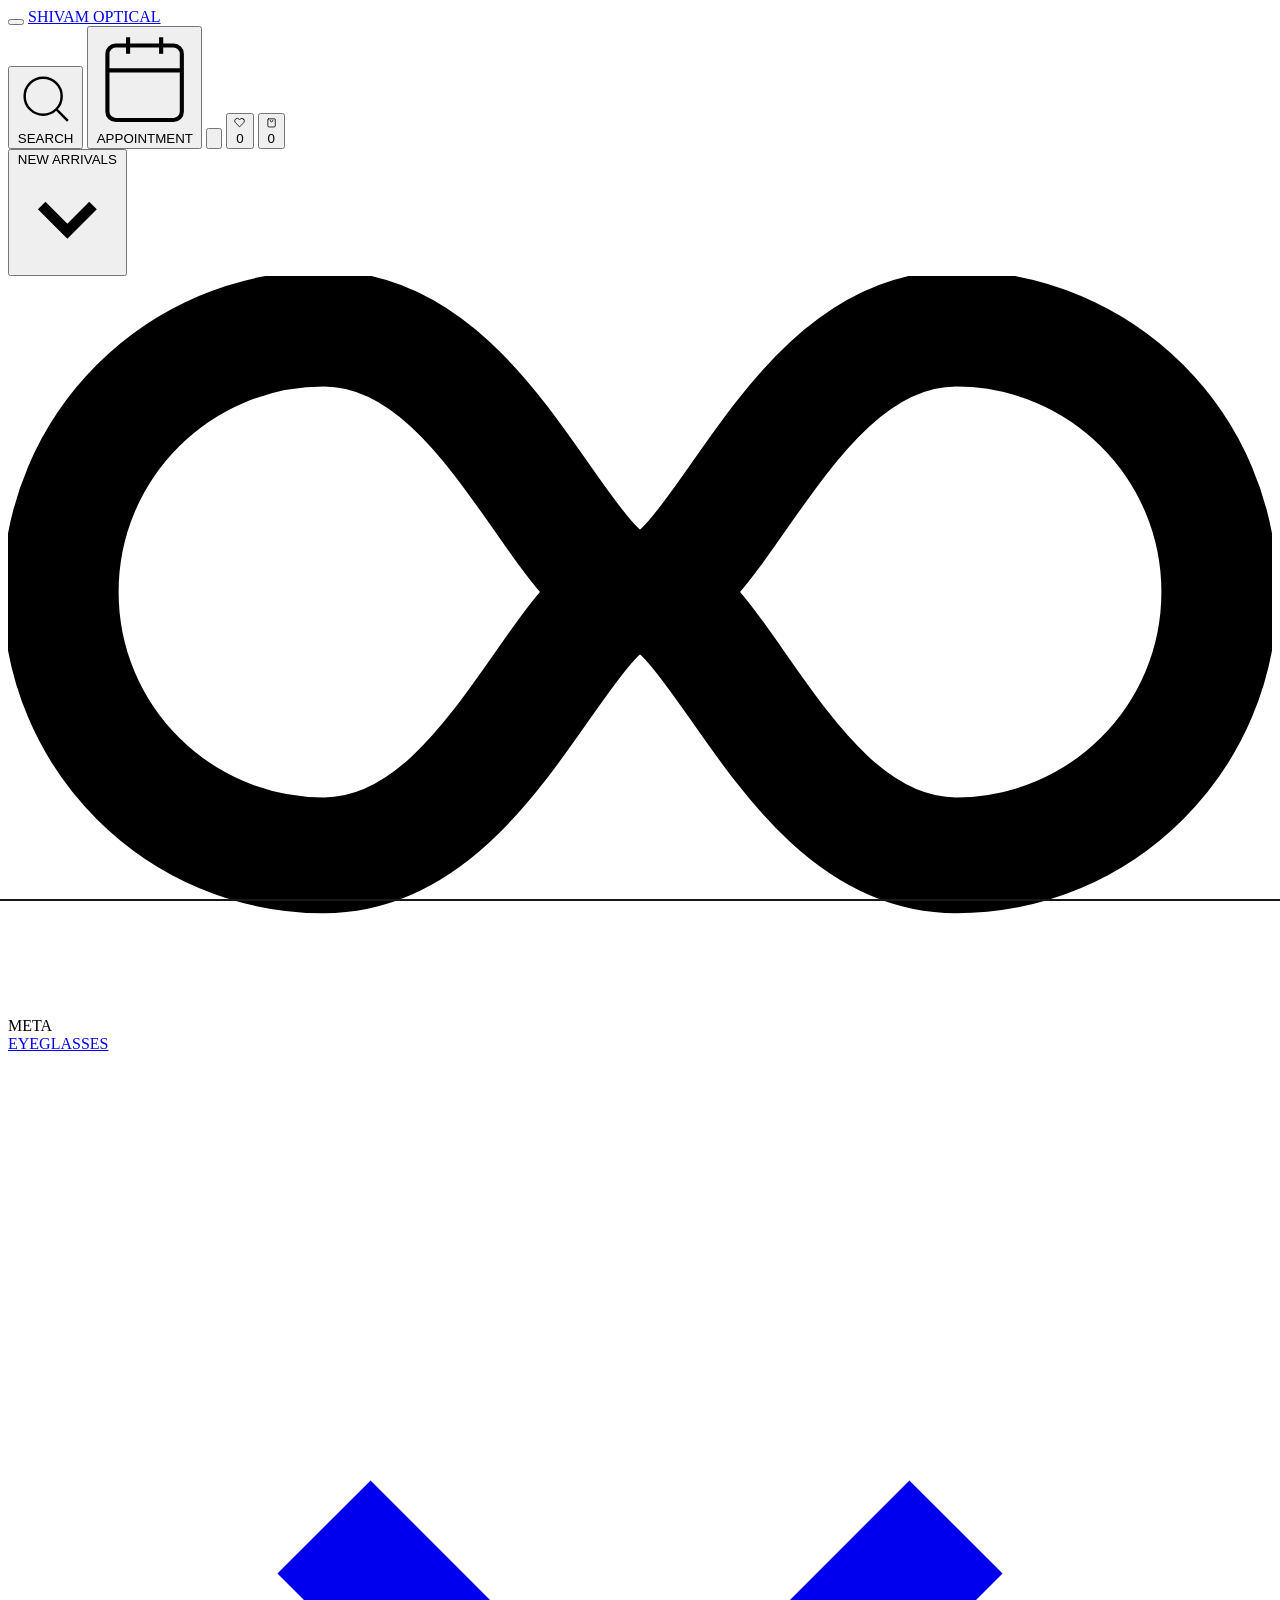
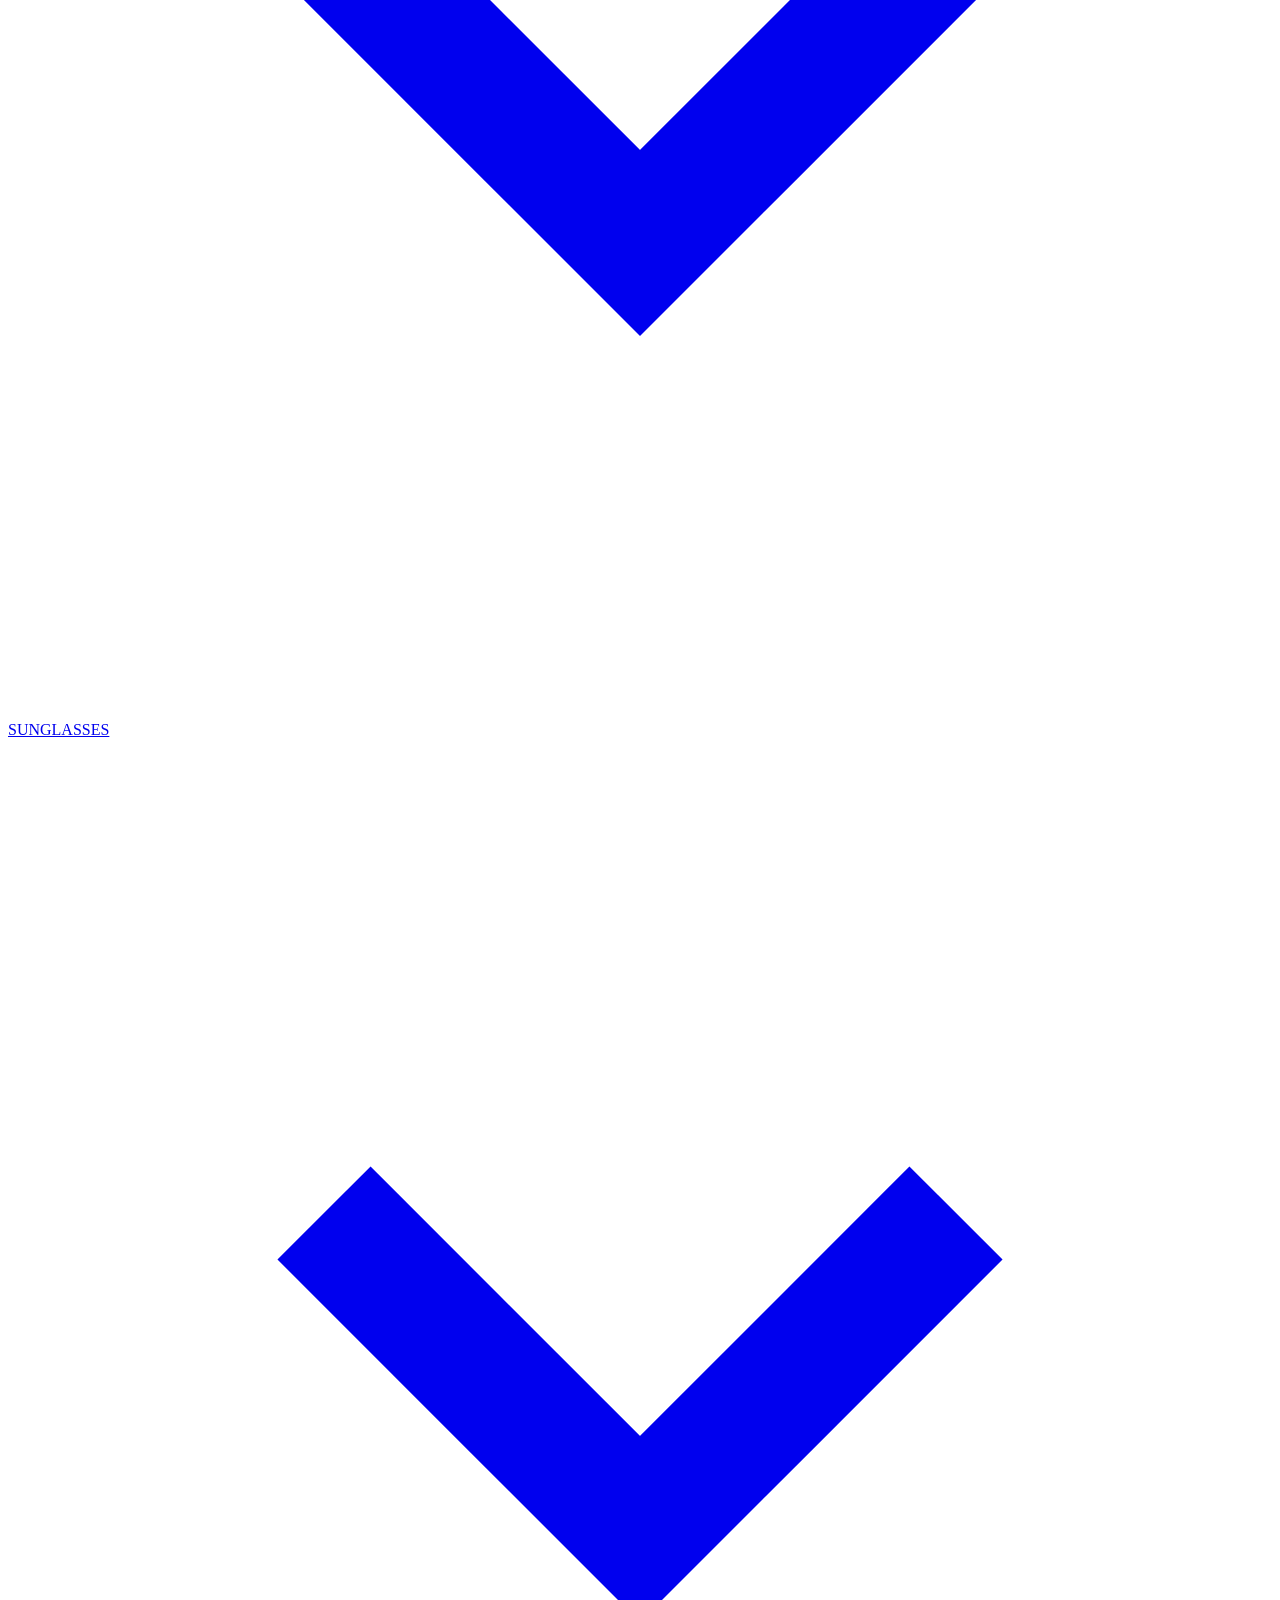
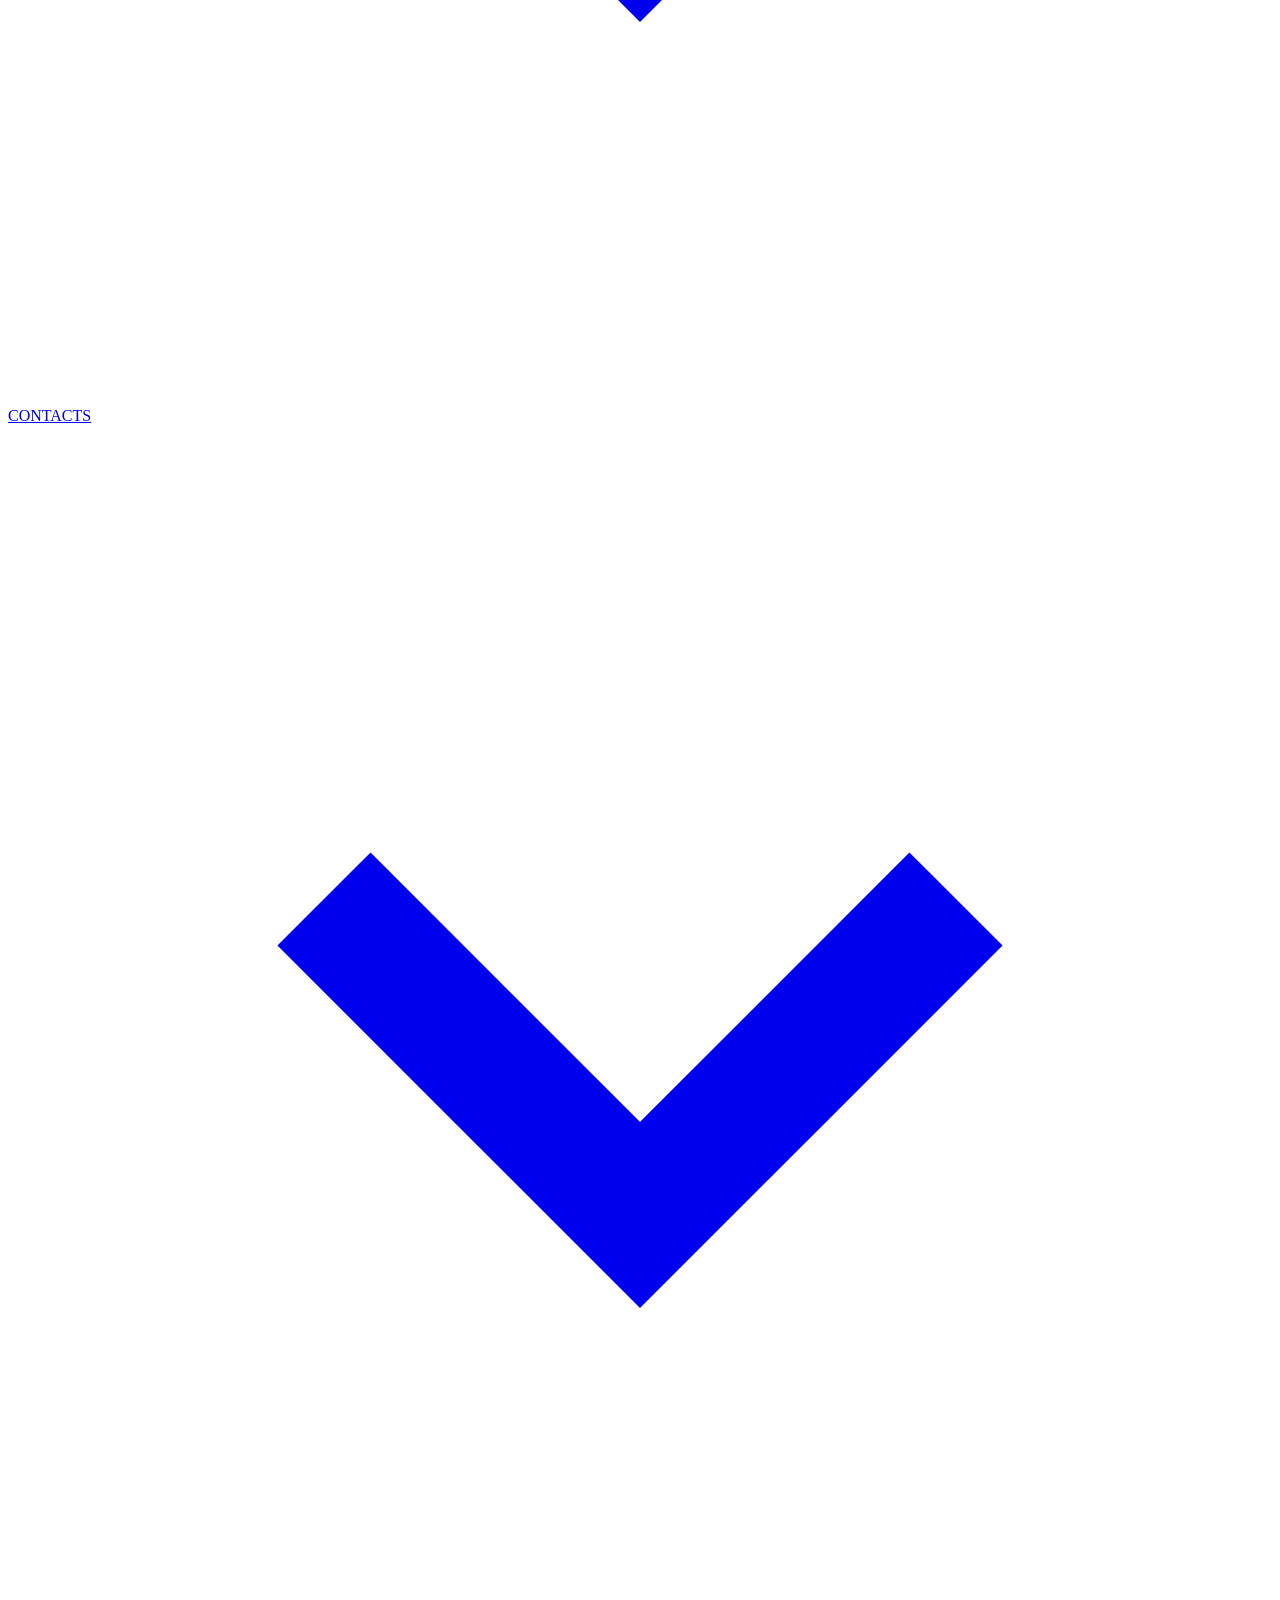
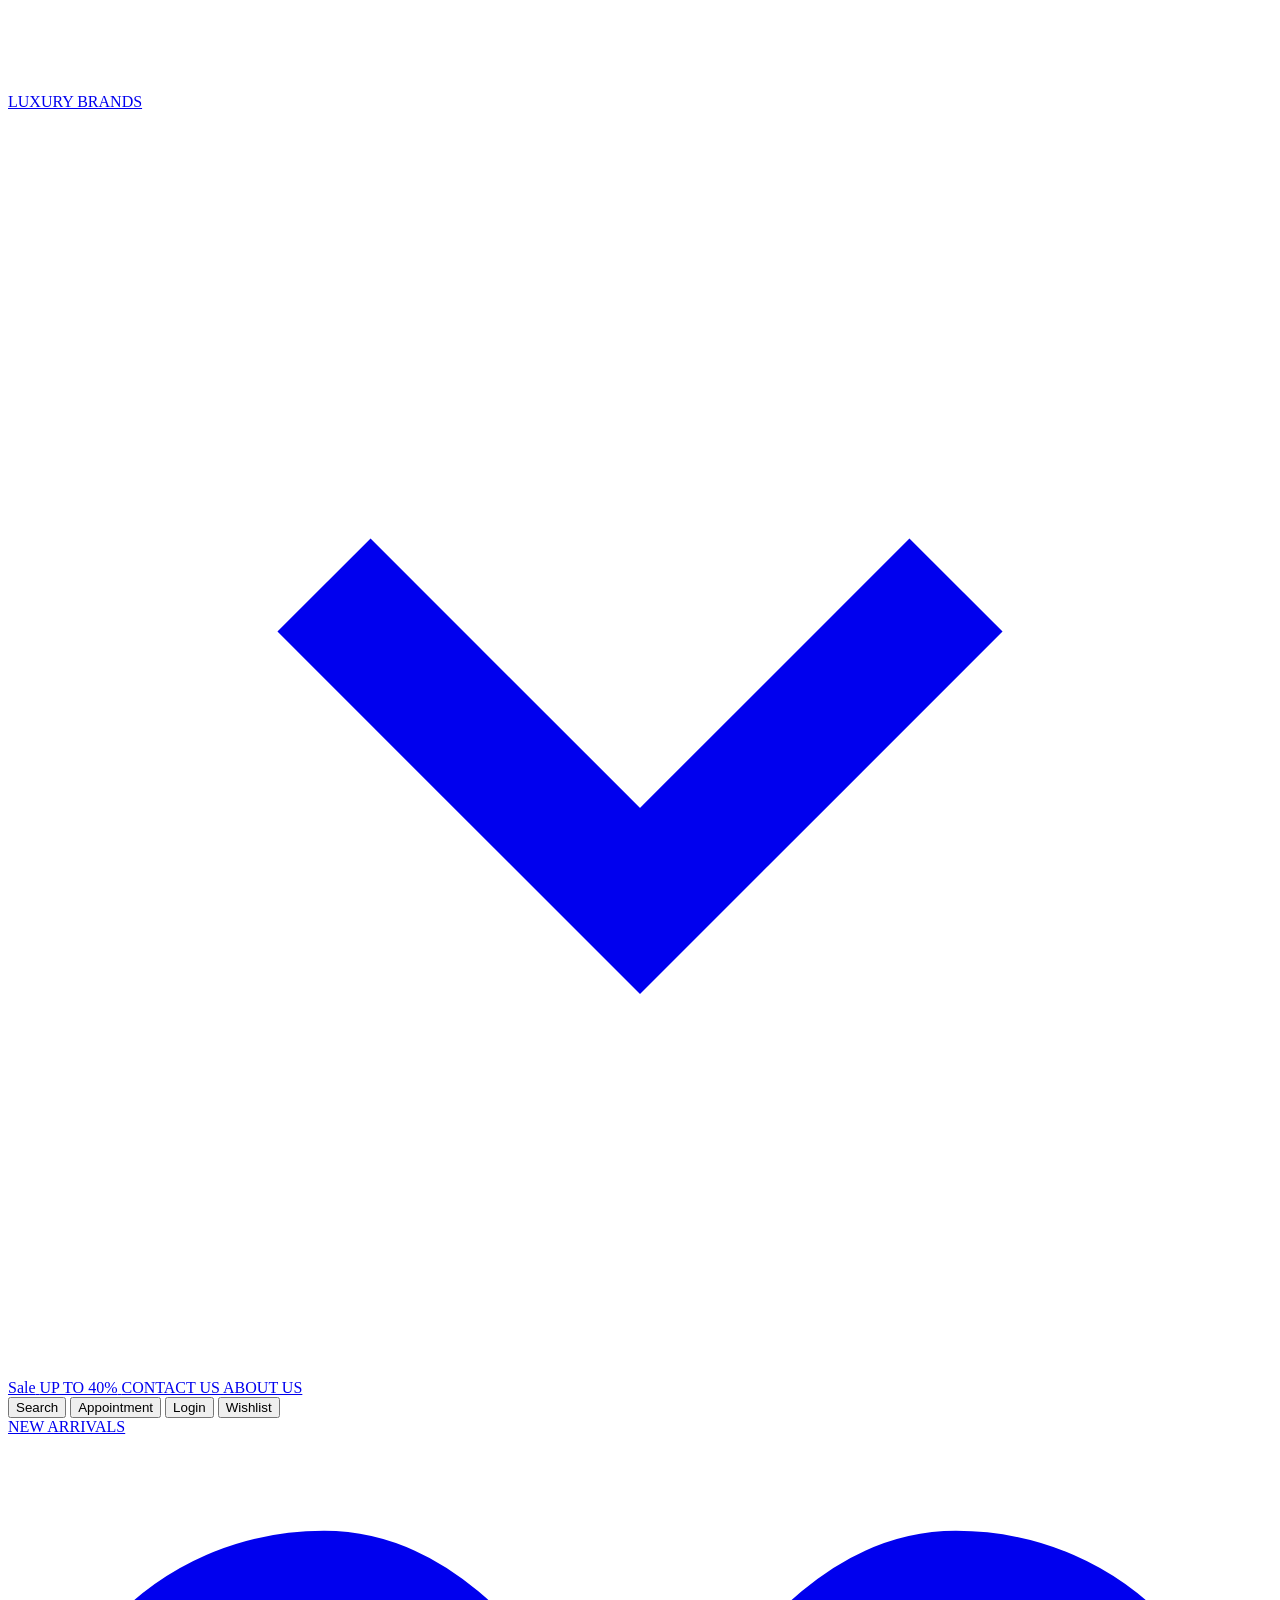
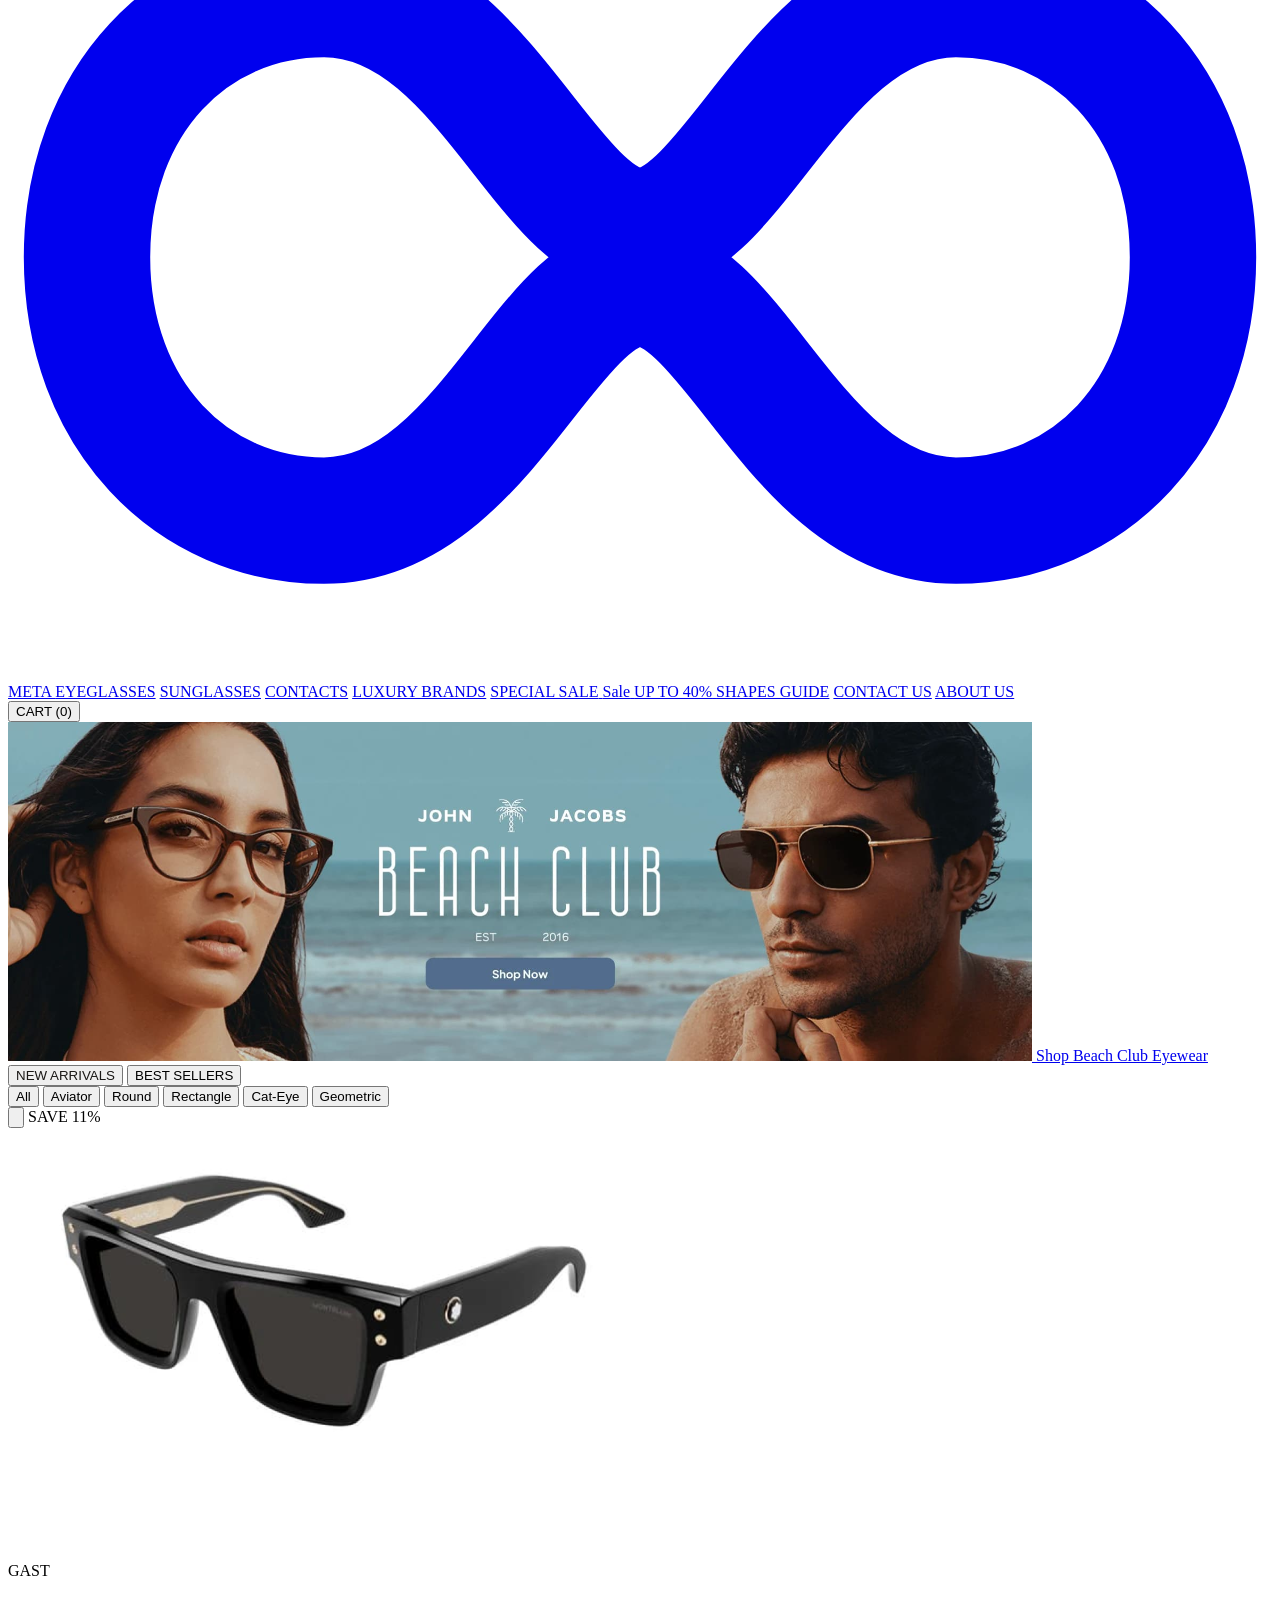
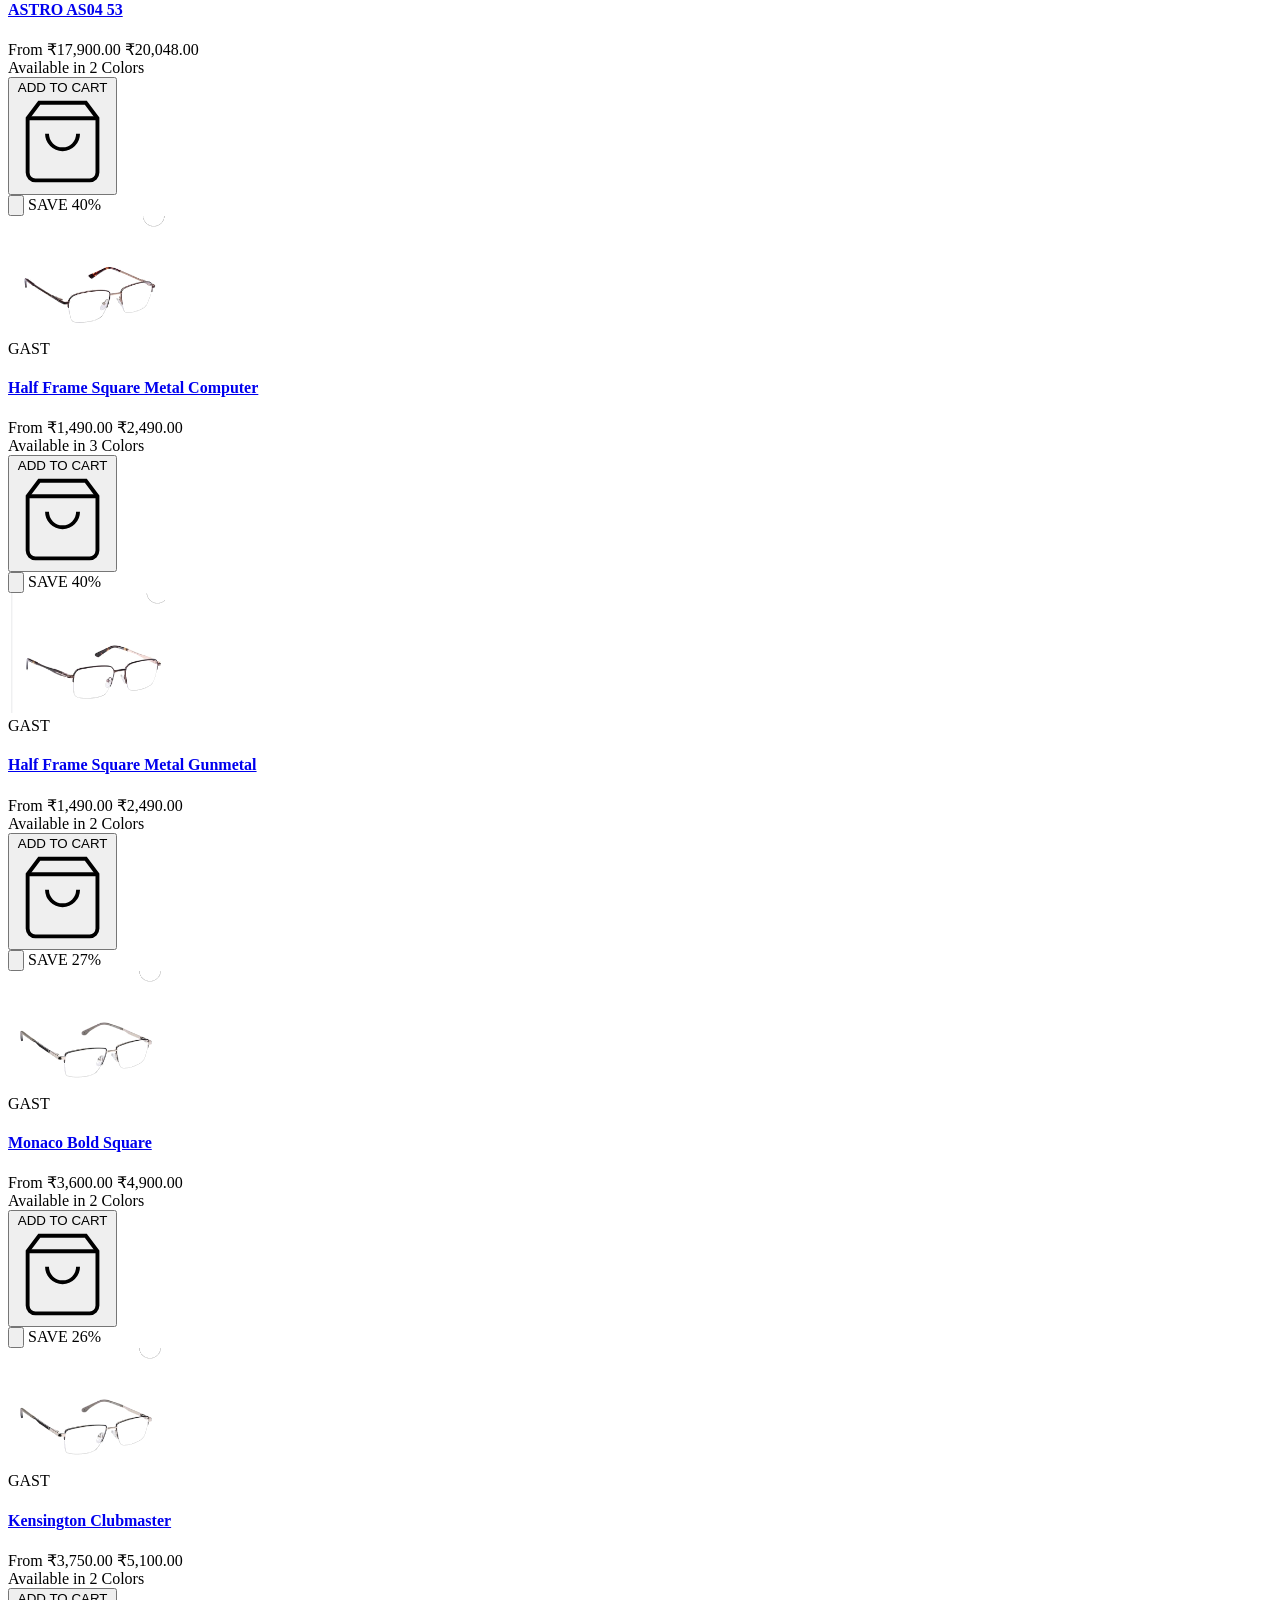
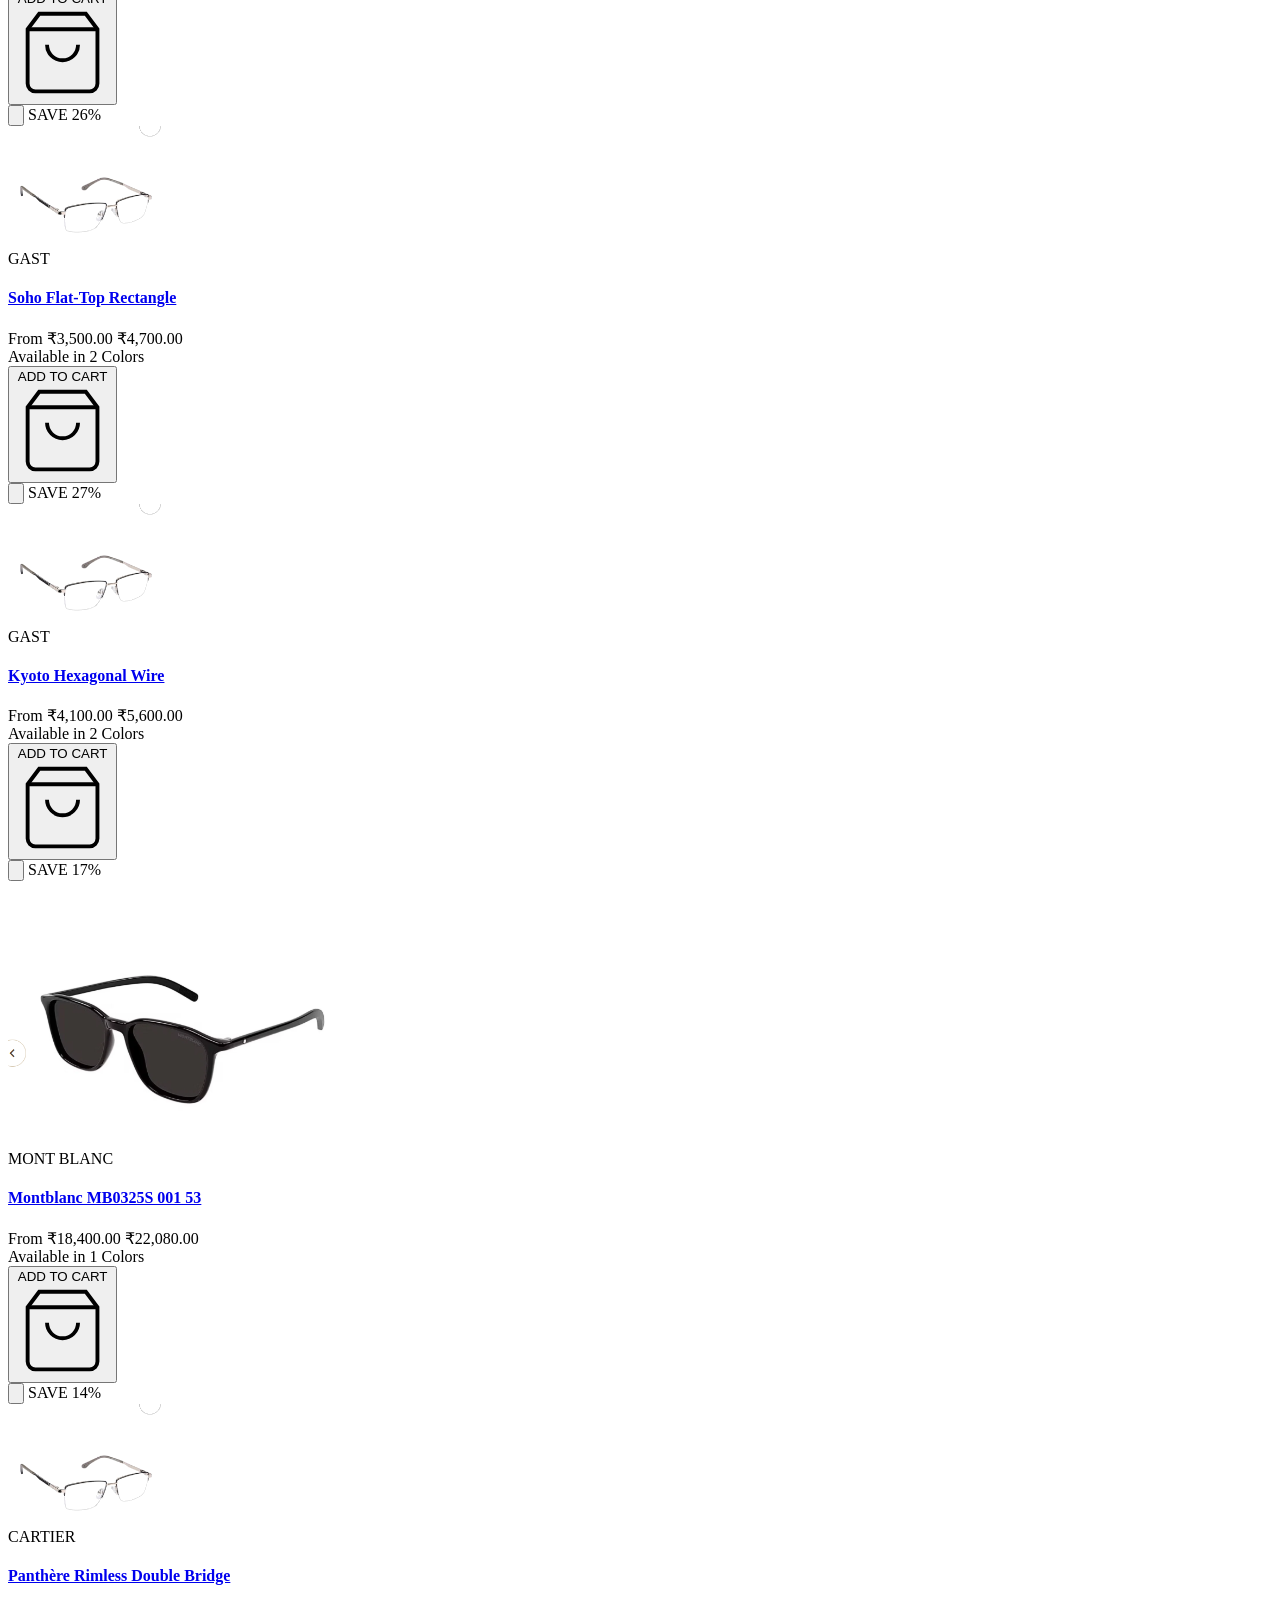
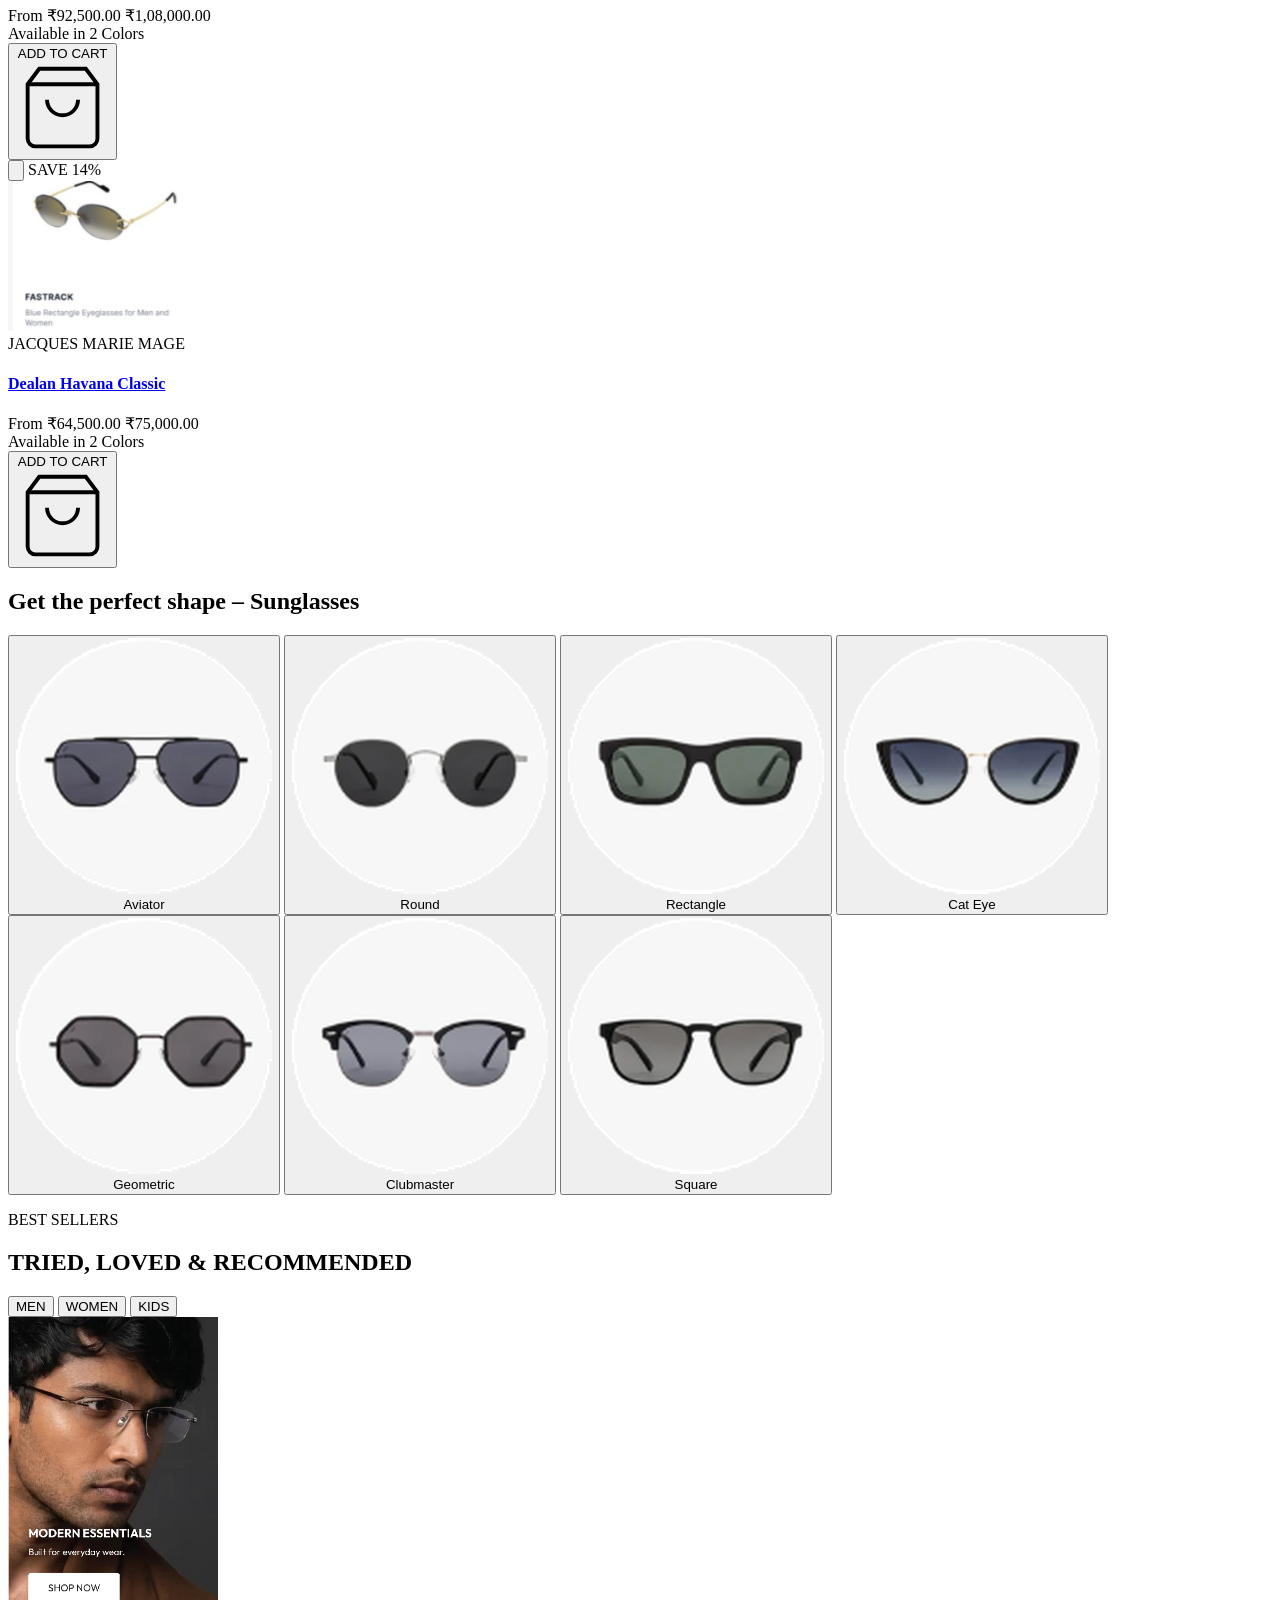
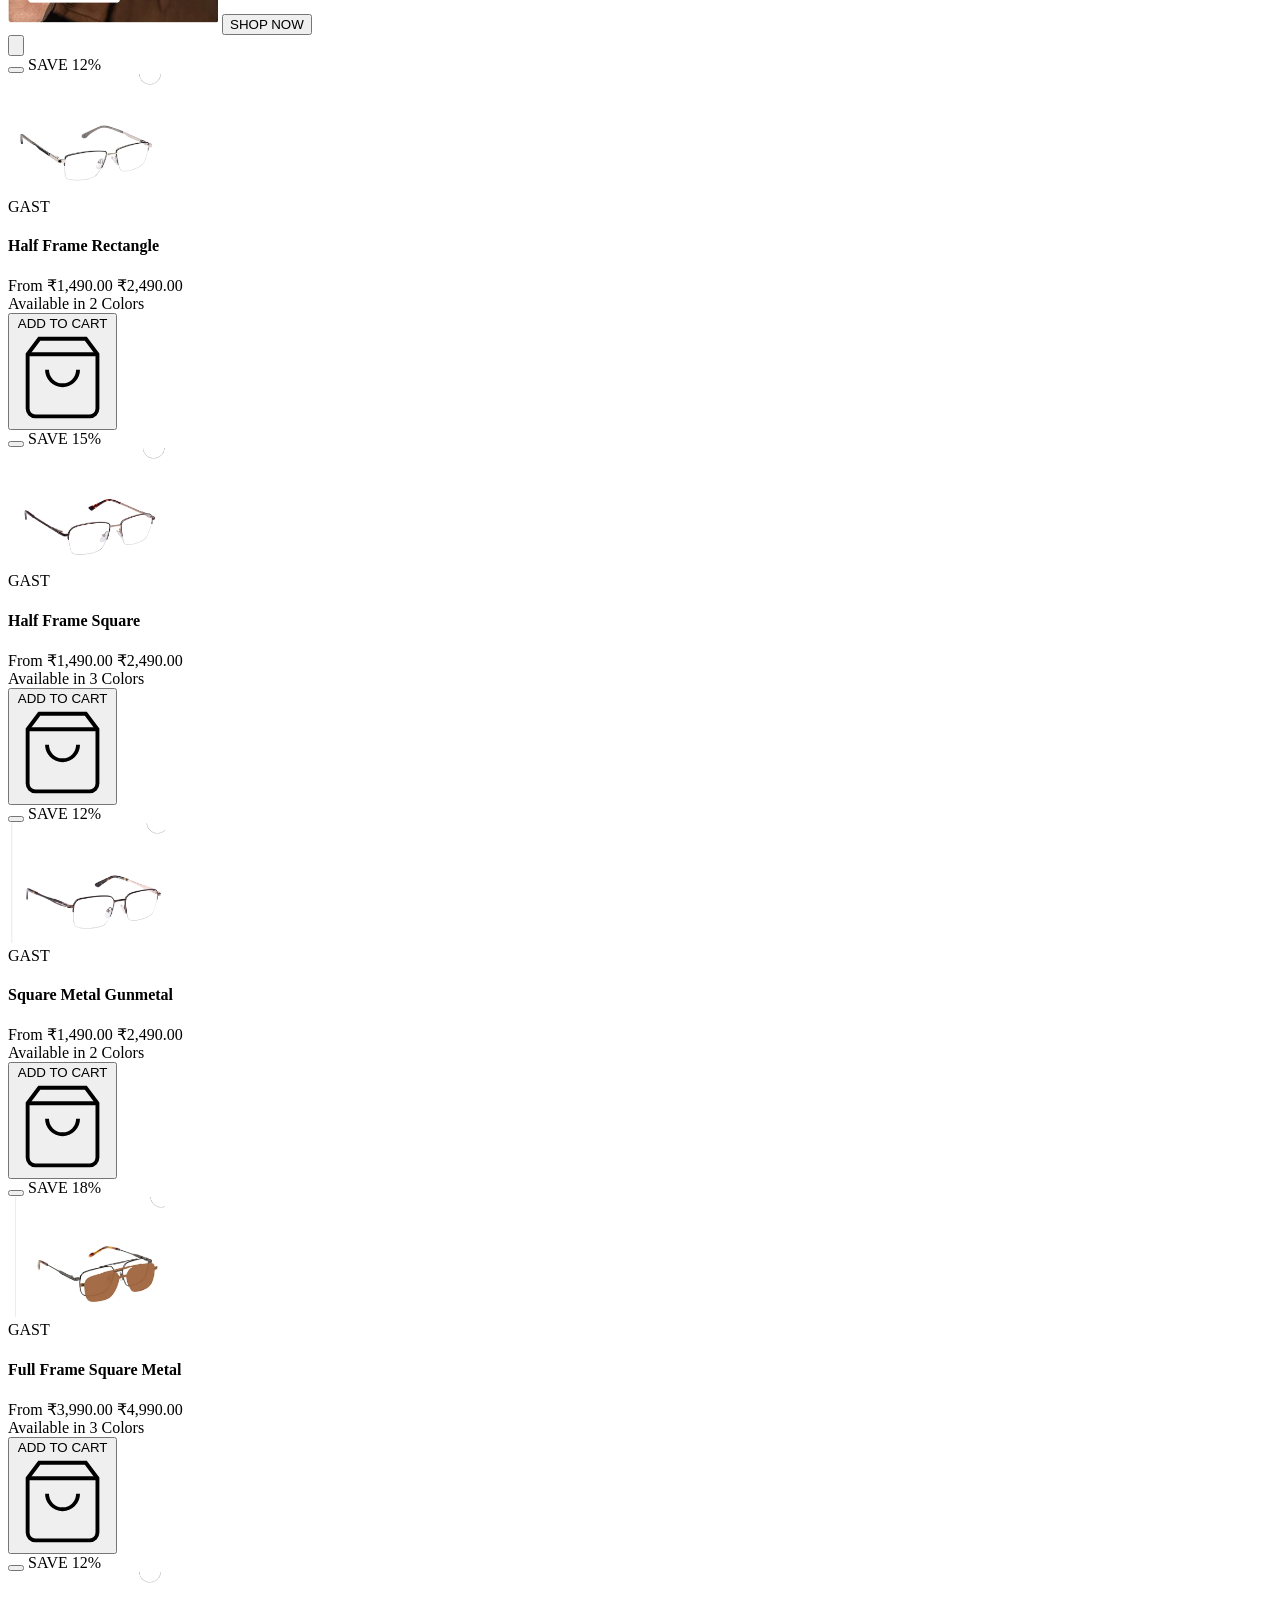
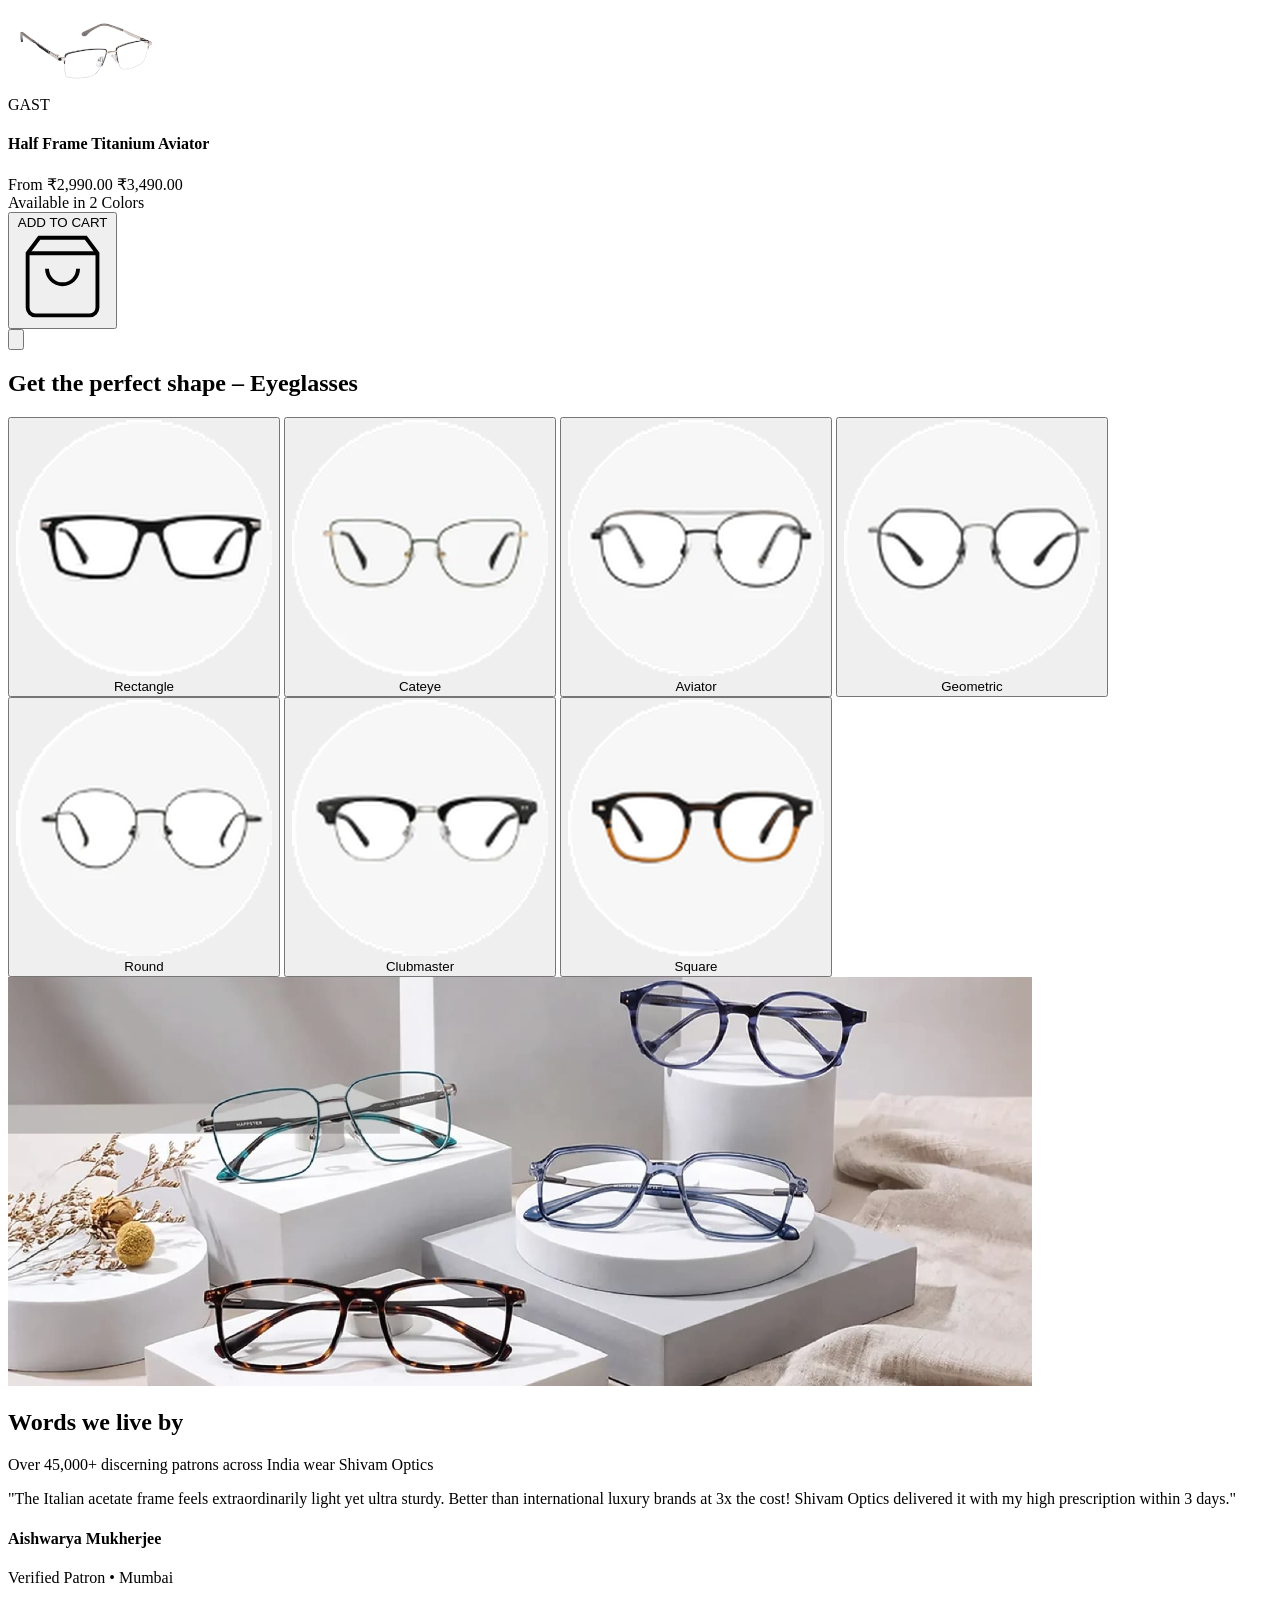
==== index.html @ 1b2ef0b3 "Initial commit: Shivam Optical luxury eyewear boutique & clinic website" ====
<!DOCTYPE html>
<html lang="en" class="scroll-smooth">
<head>
  <meta charset="UTF-8">
  <meta name="viewport" content="width=device-width, initial-scale=1.0">
  <title>Shivam Optics | Luxury Eyewear & Haute Lunetterie</title>
  <meta name="description" content="Shivam Optics - Handcrafted Italian Acetate, Titanium Eyeglasses & Polarized Sunglasses. Premium lenses, Free Express Shipping & 14-Day Returns.">
  
  <!-- Tailwind CSS CDN -->
  <script src="https://cdn.tailwindcss.com"></script>
  
  <!-- Google Fonts: Cormorant Garamond, Montserrat, Jost -->
  <link rel="preconnect" href="https://fonts.googleapis.com">
  <link rel="preconnect" href="https://fonts.gstatic.com" crossorigin>
  <link href="https://fonts.googleapis.com/css2?family=Cormorant+Garamond:ital,wght@0,400;0,600;0,700;1,400&family=Jost:wght@300;400;500;600;700&family=Montserrat:wght@300;400;500;600;700&display=swap" rel="stylesheet">
  
  <!-- Lucide Icons -->
  <script src="https://unpkg.com/lucide@latest"></script>
  
  <!-- PapaParse for CSV Import -->
  <script src="https://cdnjs.cloudflare.com/ajax/libs/PapaParse/5.4.1/papaparse.min.js"></script>
  
  <script>
    tailwind.config = {
      theme: {
        extend: {
          colors: {
            brand: {
              cream: '#FBF9F5',
              sand: '#F4EFEA',
              gold: '#C5A059',
              goldHover: '#B08B45',
              dark: '#1A1816',
              charcoal: '#2D2926',
              muted: '#716B64',
              accent: '#8C6239',
              border: '#E8E2D9'
            }
          },
          fontFamily: {
            serif: ['"Cormorant Garamond"', 'serif'],
            sans: ['"Jost"', '"Montserrat"', 'sans-serif'],
            display: ['"Montserrat"', 'sans-serif']
          }
        }
      }
    }
  </script>
  <link rel="stylesheet" href="styles.css">
</head>
<body class="bg-[#FCFAF7] text-brand-dark font-sans antialiased selection:bg-brand-gold selection:text-white">

  <!-- ================= MAIN HEADER / NAVIGATION (EXACT PIXEL REPLICA) ================= -->
  <header class="sticky top-0 z-40 bg-[#FAF3EB] transition-all duration-300" id="mainHeader">
    <div class="max-w-[1240px] mx-auto px-4 sm:px-6">
      
      <!-- Top Row: Centered Brand Name & Right Utilities -->
      <div class="relative flex items-center justify-center pt-2.5 pb-0.5">
        
        <!-- Mobile Menu Trigger (hidden on desktop) -->
        <button id="mobileMenuBtn" class="lg:hidden absolute left-0 p-1 text-[#0A251C] hover:text-brand-gold transition" aria-label="Toggle Navigation">
          <i data-lucide="menu" class="w-5 h-5"></i>
        </button>

        <!-- Brand Name Centered: SHIVAM OPTICAL -->
        <a href="#" class="inline-block py-0.5 text-center">
          <span class="text-[17px] sm:text-[19px] md:text-[21px] font-serif font-bold tracking-[0.28em] text-[#0A251C] uppercase whitespace-nowrap">
            SHIVAM OPTICAL
          </span>
        </a>

        <!-- Top Right Utilities: SEARCH, APPOINTMENT, WISHLIST, CART (Matching user reference) -->
        <div class="flex items-center space-x-4 sm:space-x-5 text-[9.5px] md:text-[10px] font-semibold tracking-[0.14em] uppercase text-[#1A1816]/90 absolute right-0">
          <!-- SEARCH -->
          <button id="searchOpenBtn" class="hidden sm:flex items-center gap-1.5 hover:text-brand-gold transition py-0.5 group" title="Search Catalog">
            <svg class="w-3.5 h-3.5 stroke-[2.2] text-[#1A1816] group-hover:text-brand-gold transition" viewBox="0 0 24 24" fill="none" stroke="currentColor">
              <circle cx="11" cy="11" r="7.5"></circle>
              <line x1="21" y1="21" x2="16.5" y2="16.5"></line>
            </svg>
            <span>SEARCH</span>
          </button>

          <!-- APPOINTMENT -->
          <button onclick="openAppointmentModal()" class="hidden md:flex items-center gap-1.5 hover:text-brand-gold transition py-0.5 group" title="Book Appointment">
            <svg class="w-3.5 h-3.5 stroke-[2.2] text-[#1A1816] group-hover:text-brand-gold transition" viewBox="0 0 24 24" fill="none" stroke="currentColor">
              <rect x="3" y="4" width="18" height="18" rx="2"></rect>
              <line x1="16" y1="2" x2="16" y2="6"></line>
              <line x1="8" y1="2" x2="8" y2="6"></line>
              <line x1="3" y1="10" x2="21" y2="10"></line>
            </svg>
            <span>APPOINTMENT</span>
          </button>

          <!-- LOGIN / ACCOUNT ICON -->
          <button id="loginHeaderBtn" onclick="openLoginModal()" class="relative inline-flex items-center justify-center p-1 group hover:scale-105 transition-transform cursor-pointer" title="Sign In / Account">
            <svg class="w-[22px] h-[22px] text-[#2B2825] group-hover:text-black transition" viewBox="0 0 24 24" fill="none" stroke="currentColor" stroke-width="1.8" stroke-linecap="round" stroke-linejoin="round">
              <path d="M20 21v-2a4 4 0 0 0-4-4H8a4 4 0 0 0-4 4v2"></path>
              <circle cx="12" cy="7" r="4"></circle>
            </svg>
            <span id="userStatusDot" class="hidden absolute top-0.5 right-0.5 w-2 h-2 rounded-full bg-emerald-500 ring-2 ring-[#FAF3EB]"></span>
          </button>

          <!-- WISHLIST ICON (Exact user reference: outline heart + #BB4D00 orange circular badge) -->
          <button id="wishlistOpenBtn" class="relative inline-flex items-center justify-center p-1 group hover:scale-105 transition-transform cursor-pointer" title="Wishlist">
            <svg class="w-[22px] h-[22px] text-[#2B2825] group-hover:text-[#BB4D00] transition" viewBox="0 0 24 24" fill="none" stroke="currentColor" stroke-width="1.8" stroke-linecap="round" stroke-linejoin="round">
              <path d="M20.84 4.61a5.5 5.5 0 0 0-7.78 0L12 5.67l-1.06-1.06a5.5 5.5 0 0 0-7.78 7.78l1.06 1.06L12 21.23l7.78-7.78 1.06-1.06a5.5 5.5 0 0 0 0-7.78z"></path>
            </svg>
            <span id="wishlistHeaderCount" class="absolute -top-1.5 -right-2 min-w-[17px] h-[17px] px-1 rounded-full bg-[#BB4D00] text-white text-[10px] font-bold flex items-center justify-center leading-none shadow-xs">
              0
            </span>
          </button>

          <!-- CART ICON (Exact user reference: outline bag + #1C1917 black circular badge) -->
          <button id="cartHeaderBtn" onclick="toggleCartDrawer(true)" class="relative inline-flex items-center justify-center p-1 group hover:scale-105 transition-transform cursor-pointer" title="Cart">
            <svg class="w-[22px] h-[22px] text-[#2B2825] group-hover:text-black transition" viewBox="0 0 24 24" fill="none" stroke="currentColor" stroke-width="1.8" stroke-linecap="round" stroke-linejoin="round">
              <path d="M5.5 4h13a1.5 1.5 0 0 1 1.5 1.5v13.5a2.5 2.5 0 0 1-2.5 2.5h-11A2.5 2.5 0 0 1 4 19V5.5A1.5 1.5 0 0 1 5.5 4z"></path>
              <path d="M9 7.5a3 3 0 0 0 6 0"></path>
            </svg>
            <span id="cartHeaderCount" class="absolute -top-1.5 -right-2 min-w-[17px] h-[17px] px-1 rounded-full bg-[#1C1917] text-white text-[10px] font-bold flex items-center justify-center leading-none shadow-xs">
              0
            </span>
          </button>
        </div>

      </div>

      <!-- Bottom Row: Centered Navigation Row exactly matching the screenshot -->
      <nav class="hidden lg:flex items-center justify-center pt-1 pb-2.5 text-[10px] md:text-[10.5px] font-semibold tracking-[0.14em] uppercase text-[#1A1816]/90 space-x-6">
        
        <!-- NEW ARRIVALS with [ ∞ META ] pill badge -->
        <div class="flex items-center gap-1">
          <button onclick="switchCollectionTab('new'); scrollToProducts();" class="flex items-center gap-1 hover:text-brand-gold transition">
            <span>NEW ARRIVALS</span>
            <svg class="w-2.5 h-2.5 opacity-70" viewBox="0 0 24 24" fill="none" stroke="currentColor" stroke-width="2.5"><polyline points="6 9 12 15 18 9"></polyline></svg>
          </button>
          
          <!-- Pill badge with Meta infinity icon and META text -->
          <span class="inline-flex items-center gap-1 px-2.5 py-0.5 rounded-full text-[8.5px] font-bold tracking-wider uppercase border border-[#76A9EA] bg-[#E8F2FD] text-[#0A66C2] ml-1 shadow-xs">
            <svg class="w-3 h-2 text-[#0A66C2]" viewBox="0 0 24 14" fill="none" stroke="currentColor" stroke-width="2.2">
              <path d="M6 1C3.238 1 1 3.238 1 6s2.238 5 5 5c3.2 0 4.5-5 6-5s2.8 5 6 5c2.762 0 5-2.238 5-5s-2.238-5-5-5c-3.2 0-4.5 5-6 5s-2.8-5-6-5z"/>
            </svg>
            <span>META</span>
          </span>
        </div>

        <!-- EYEGLASSES ▾ -->
        <a href="products.html?type=eyeglasses" class="flex items-center gap-1 hover:text-brand-gold transition">
          <span>EYEGLASSES</span>
          <svg class="w-2.5 h-2.5 opacity-70" viewBox="0 0 24 24" fill="none" stroke="currentColor" stroke-width="2.5"><polyline points="6 9 12 15 18 9"></polyline></svg>
        </a>

        <!-- SUNGLASSES ▾ -->
        <a href="products.html?type=sunglasses" class="flex items-center gap-1 hover:text-brand-gold transition">
          <span>SUNGLASSES</span>
          <svg class="w-2.5 h-2.5 opacity-70" viewBox="0 0 24 24" fill="none" stroke="currentColor" stroke-width="2.5"><polyline points="6 9 12 15 18 9"></polyline></svg>
        </a>

        <!-- CONTACTS ▾ -->
        <a href="#faq" onclick="toggleAccordion(2)" class="flex items-center gap-1 hover:text-brand-gold transition">
          <span>CONTACTS</span>
          <svg class="w-2.5 h-2.5 opacity-70" viewBox="0 0 24 24" fill="none" stroke="currentColor" stroke-width="2.5"><polyline points="6 9 12 15 18 9"></polyline></svg>
        </a>

        <!-- LUXURY BRANDS ▾ -->
        <a href="products.html?brand=Cartier" class="flex items-center gap-1 hover:text-brand-gold transition whitespace-nowrap">
          <span>LUXURY BRANDS</span>
          <svg class="w-2.5 h-2.5 opacity-70" viewBox="0 0 24 24" fill="none" stroke="currentColor" stroke-width="2.5"><polyline points="6 9 12 15 18 9"></polyline></svg>
        </a>

        <!-- SALE BUTTON (Between LUXURY BRANDS and CONTACT US) -->
        <a href="products.html?sale=true" class="inline-flex items-center group cursor-pointer hover:opacity-85 transition select-none px-1" title="Special Sale - Up to 40% Off">
          <span class="font-serif italic font-bold text-[#BD2B23] text-[16px] -rotate-6 inline-block leading-none group-hover:scale-105 transition-transform">Sale</span>
          <span class="text-[8px] font-bold uppercase text-[#BD2B23] border-b border-[#BD2B23] tracking-wider leading-none ml-1 inline-block -translate-y-0.5">UP TO 40%</span>
        </a>

        <!-- CONTACT US -->
        <a href="#contact" class="hover:text-brand-gold transition whitespace-nowrap">
          CONTACT US
        </a>

        <!-- ABOUT US -->
        <a href="about.html" class="hover:text-brand-gold transition whitespace-nowrap">
          ABOUT US
        </a>

      </nav>

    </div>

    <!-- Mobile Navigation Drawer -->
    <div id="mobileMenu" class="lg:hidden hidden border-t border-[#E8DEC8] bg-[#FAF3EB] px-6 py-5 space-y-3.5">
      <div class="flex justify-around pb-3 border-b border-[#E8DEC8] text-[11px] font-semibold tracking-wider uppercase text-[#0A251C]">
        <button onclick="document.getElementById('searchOpenBtn').click();" class="flex items-center gap-1.5 py-1">
          <i data-lucide="search" class="w-3.5 h-3.5"></i> Search
        </button>
        <button onclick="openAppointmentModal()" class="flex items-center gap-1.5 py-1">
          <i data-lucide="calendar" class="w-3.5 h-3.5"></i> Appointment
        </button>
        <button onclick="openLoginModal()" class="flex items-center gap-1.5 py-1">
          <i data-lucide="user" class="w-3.5 h-3.5"></i> Login
        </button>
        <button onclick="toggleWishlistDrawer(true)" class="flex items-center gap-1.5 py-1">
          <i data-lucide="heart" class="w-3.5 h-3.5"></i> Wishlist
        </button>
      </div>

      <div class="space-y-3 text-xs font-semibold tracking-wider uppercase text-[#0A251C]">
        <a href="#sunglasses" onclick="switchCollectionTab('new'); scrollToProducts();" class="flex items-center justify-between py-1.5 hover:text-brand-gold mobile-nav-link">
          <span>NEW ARRIVALS</span>
          <span class="inline-flex items-center gap-1 px-2 py-0.5 rounded-full text-[8.5px] font-bold border border-[#76A9EA] bg-[#E8F2FD] text-[#0A66C2]">
            <svg class="w-2.5 h-2.5" viewBox="0 0 24 16" fill="none" stroke="currentColor" stroke-width="2.4"><path d="M6 3C3.5 3 1.5 5 1.5 8s2 5 4.5 5c3 0 4.2-4.5 6-4.5s3 4.5 6 4.5c2.5 0 4.5-2 4.5-5s-2-5-4.5-5c-3 0-4.2 4.5-6 4.5S9 3 6 3z"/></svg>
            META
          </span>
        </a>
        <a href="#eyeglasses" class="block py-1.5 hover:text-brand-gold mobile-nav-link">EYEGLASSES</a>
        <a href="#sunglasses" class="block py-1.5 hover:text-brand-gold mobile-nav-link">SUNGLASSES</a>
        <a href="#faq" onclick="toggleAccordion(2)" class="block py-1.5 hover:text-brand-gold mobile-nav-link">CONTACTS</a>
        <a href="#recommended" class="block py-1.5 hover:text-brand-gold mobile-nav-link">LUXURY BRANDS</a>
        <a href="#sunglasses" onclick="switchCollectionTab('bestsellers'); scrollToProducts();" class="flex items-center justify-between py-1.5 hover:text-brand-gold mobile-nav-link">
          <span class="text-[#BD2B23] font-semibold">SPECIAL SALE</span>
          <span class="inline-flex items-center">
            <span class="font-serif italic font-bold text-[#BD2B23] text-sm -rotate-6">Sale</span>
            <span class="text-[8px] font-bold uppercase text-[#BD2B23] border-b border-[#BD2B23] ml-1">UP TO 40%</span>
          </span>
        </a>
        <a href="#shapes-section" class="block py-1.5 hover:text-brand-gold mobile-nav-link">SHAPES GUIDE</a>
        <a href="#contact" class="block py-1.5 hover:text-brand-gold mobile-nav-link">CONTACT US</a>
        <a href="about.html" class="block py-1.5 hover:text-brand-gold mobile-nav-link">ABOUT US</a>
      </div>
    </div>
  </header>

  <!-- Discrete Floating Cart Trigger -->
  <button id="cartDrawerBtn" class="fixed bottom-6 right-6 z-40 bg-[#0A251C] hover:bg-brand-gold text-white px-4 py-2.5 rounded-full shadow-2xl flex items-center gap-2 text-xs font-bold tracking-wider uppercase transition-all duration-300 transform hover:scale-105 cursor-pointer" title="Shopping Cart">
    <i data-lucide="shopping-bag" class="w-4 h-4"></i>
    <span>CART (<span id="cartCountBadge">0</span>)</span>
  </button>

  <!-- ================= HERO SECTION (EXACT BANNER IMAGE) ================= -->
  <section class="relative w-full overflow-hidden bg-[#7EA3BA] border-b border-brand-border/60">
    <div class="w-full relative">
      <a href="#sunglasses" class="block w-full relative cursor-pointer" title="Shop Beach Club Sunglasses Collection">
        <img 
          src="images/banner.png" 
          alt="Shivam Optics - Beach Club Eyewear Collection" 
          class="w-full h-auto object-cover object-center block select-none"
          fetchpriority="high"
        >
        <span class="sr-only">Shop Beach Club Eyewear</span>
      </a>
    </div>
  </section>

  <!-- ================= PRODUCT COLLECTION TABS: NEW ARRIVALS & BEST SELLERS ================= -->
  <!-- Recreating the 5-column product grid shown in screenshot -->
  <section id="sunglasses" class="pt-6 md:pt-8 pb-16 md:pb-24 max-w-7xl mx-auto px-4 sm:px-6 lg:px-8">
    
    <!-- Tab Navigation & Header -->
    <div class="flex flex-col items-center mb-8">
      <div class="inline-flex border-b border-brand-border space-x-8 md:space-x-12 mb-6">
        <button id="tabNewArrivals" class="tab-btn active pb-3 text-sm md:text-base font-semibold tracking-[0.2em] uppercase transition relative" onclick="switchCollectionTab('new')">
          NEW ARRIVALS
        </button>
        <button id="tabBestSellers" class="tab-btn pb-3 text-sm md:text-base font-semibold tracking-[0.2em] uppercase text-brand-muted hover:text-brand-dark transition relative" onclick="switchCollectionTab('bestsellers')">
          BEST SELLERS
        </button>
      </div>

      <!-- Quick Shape Sub-filters -->
      <div class="flex flex-wrap items-center justify-center gap-2 text-xs uppercase tracking-wider text-brand-muted font-medium" id="categoryFilterPills">
        <button class="filter-pill active px-3.5 py-1.5 rounded-full border border-brand-dark bg-brand-dark text-white transition" onclick="filterCatalog('all', this)">All</button>
        <button class="filter-pill px-3.5 py-1.5 rounded-full border border-brand-border bg-white text-brand-dark hover:border-brand-gold transition" onclick="filterCatalog('Aviator', this)">Aviator</button>
        <button class="filter-pill px-3.5 py-1.5 rounded-full border border-brand-border bg-white text-brand-dark hover:border-brand-gold transition" onclick="filterCatalog('Round', this)">Round</button>
        <button class="filter-pill px-3.5 py-1.5 rounded-full border border-brand-border bg-white text-brand-dark hover:border-brand-gold transition" onclick="filterCatalog('Rectangle', this)">Rectangle</button>
        <button class="filter-pill px-3.5 py-1.5 rounded-full border border-brand-border bg-white text-brand-dark hover:border-brand-gold transition" onclick="filterCatalog('Cat-Eye', this)">Cat-Eye</button>
        <button class="filter-pill px-3.5 py-1.5 rounded-full border border-brand-border bg-white text-brand-dark hover:border-brand-gold transition" onclick="filterCatalog('Geometric', this)">Geometric</button>
        
      </div>
    </div>

    <!-- Product Grid Container (5 columns on large screens as per image) -->
    <div id="productGrid" class="grid grid-cols-2 sm:grid-cols-2 md:grid-cols-3 lg:grid-cols-5 gap-4 md:gap-6">
      <!-- Dynamic Products injected via JS -->
    </div>
  </section>

  <!-- ================= SECTION: GET THE PERFECT SHAPE - SUNGLASSES ================= -->
  <!-- Exact match to reference screenshot with 7 circular frame images -->
  <section id="shapes-section" class="py-10 sm:py-14 bg-white border-y border-brand-border/60">
    <div class="max-w-[1240px] mx-auto px-4 sm:px-6">
      <h2 class="text-lg sm:text-xl md:text-2xl font-bold text-[#0C1033] tracking-tight mb-8">
        Get the perfect shape &ndash; Sunglasses
      </h2>

      <!-- 7 Shapes Grid matching reference image -->
      <div class="grid grid-cols-2 sm:grid-cols-4 lg:grid-cols-7 gap-4 sm:gap-6 md:gap-8 items-center text-center">
        
        <!-- Aviator -->
        <button onclick="filterCatalog('Aviator', this); scrollToProducts();" class="shape-card group flex flex-col items-center cursor-pointer transition duration-300">
          <div class="w-24 h-24 sm:w-28 sm:h-28 md:w-32 md:h-32 rounded-full overflow-hidden flex items-center justify-center p-1 transition-transform duration-300 group-hover:scale-105">
            <img src="images/shapes/aviator.png" alt="Aviator Sunglasses" class="w-full h-full object-contain" loading="lazy">
          </div>
          <span class="mt-2.5 text-xs sm:text-sm md:text-[15px] font-bold text-[#1E2250] group-hover:text-brand-gold transition-colors">
            Aviator
          </span>
        </button>

        <!-- Round -->
        <button onclick="filterCatalog('Round', this); scrollToProducts();" class="shape-card group flex flex-col items-center cursor-pointer transition duration-300">
          <div class="w-24 h-24 sm:w-28 sm:h-28 md:w-32 md:h-32 rounded-full overflow-hidden flex items-center justify-center p-1 transition-transform duration-300 group-hover:scale-105">
            <img src="images/shapes/round.png" alt="Round Sunglasses" class="w-full h-full object-contain" loading="lazy">
          </div>
          <span class="mt-2.5 text-xs sm:text-sm md:text-[15px] font-bold text-[#1E2250] group-hover:text-brand-gold transition-colors">
            Round
          </span>
        </button>

        <!-- Rectangle -->
        <button onclick="filterCatalog('Rectangle', this); scrollToProducts();" class="shape-card group flex flex-col items-center cursor-pointer transition duration-300">
          <div class="w-24 h-24 sm:w-28 sm:h-28 md:w-32 md:h-32 rounded-full overflow-hidden flex items-center justify-center p-1 transition-transform duration-300 group-hover:scale-105">
            <img src="images/shapes/rectangle.png" alt="Rectangle Sunglasses" class="w-full h-full object-contain" loading="lazy">
          </div>
          <span class="mt-2.5 text-xs sm:text-sm md:text-[15px] font-bold text-[#1E2250] group-hover:text-brand-gold transition-colors">
            Rectangle
          </span>
        </button>

        <!-- Cat Eye -->
        <button onclick="filterCatalog('Cat-Eye', this); scrollToProducts();" class="shape-card group flex flex-col items-center cursor-pointer transition duration-300">
          <div class="w-24 h-24 sm:w-28 sm:h-28 md:w-32 md:h-32 rounded-full overflow-hidden flex items-center justify-center p-1 transition-transform duration-300 group-hover:scale-105">
            <img src="images/shapes/cat_eye.png" alt="Cat Eye Sunglasses" class="w-full h-full object-contain" loading="lazy">
          </div>
          <span class="mt-2.5 text-xs sm:text-sm md:text-[15px] font-bold text-[#1E2250] group-hover:text-brand-gold transition-colors">
            Cat Eye
          </span>
        </button>

        <!-- Geometric -->
        <button onclick="filterCatalog('Geometric', this); scrollToProducts();" class="shape-card group flex flex-col items-center cursor-pointer transition duration-300">
          <div class="w-24 h-24 sm:w-28 sm:h-28 md:w-32 md:h-32 rounded-full overflow-hidden flex items-center justify-center p-1 transition-transform duration-300 group-hover:scale-105">
            <img src="images/shapes/geometric.png" alt="Geometric Sunglasses" class="w-full h-full object-contain" loading="lazy">
          </div>
          <span class="mt-2.5 text-xs sm:text-sm md:text-[15px] font-bold text-[#1E2250] group-hover:text-brand-gold transition-colors">
            Geometric
          </span>
        </button>

        <!-- Clubmaster -->
        <button onclick="filterCatalog('Clubmaster', this); scrollToProducts();" class="shape-card group flex flex-col items-center cursor-pointer transition duration-300">
          <div class="w-24 h-24 sm:w-28 sm:h-28 md:w-32 md:h-32 rounded-full overflow-hidden flex items-center justify-center p-1 transition-transform duration-300 group-hover:scale-105">
            <img src="images/shapes/clubmaster.png" alt="Clubmaster Sunglasses" class="w-full h-full object-contain" loading="lazy">
          </div>
          <span class="mt-2.5 text-xs sm:text-sm md:text-[15px] font-bold text-[#1E2250] group-hover:text-brand-gold transition-colors">
            Clubmaster
          </span>
        </button>

        <!-- Square -->
        <button onclick="filterCatalog('Square', this); scrollToProducts();" class="shape-card group flex flex-col items-center cursor-pointer transition duration-300">
          <div class="w-24 h-24 sm:w-28 sm:h-28 md:w-32 md:h-32 rounded-full overflow-hidden flex items-center justify-center p-1 transition-transform duration-300 group-hover:scale-105">
            <img src="images/shapes/square.png" alt="Square Sunglasses" class="w-full h-full object-contain" loading="lazy">
          </div>
          <span class="mt-2.5 text-xs sm:text-sm md:text-[15px] font-bold text-[#1E2250] group-hover:text-brand-gold transition-colors">
            Square
          </span>
        </button>

      </div>
    </div>
  </section>

  <!-- ================= SECTION: TRIED, LOVED & RECOMMENDED (EXACT MATCH TO REFERENCE) ================= -->
  <section id="recommended" class="py-14 max-w-[1240px] mx-auto px-4 sm:px-6">
    
    <!-- Title & Tab Bar -->
    <div class="text-center mb-8">
      <p class="text-[11px] font-medium uppercase tracking-[0.2em] text-[#717171] mb-1">
        BEST SELLERS
      </p>
      <h2 class="text-xl sm:text-2xl font-bold tracking-[0.05em] text-[#111827] uppercase mb-4">
        TRIED, LOVED & RECOMMENDED
      </h2>
      <div class="inline-flex items-center space-x-8 text-xs font-semibold tracking-wider uppercase">
        <button onclick="switchRecommendedCategory('men', this)" class="rec-tab-btn active text-[#00A896] border-b-2 border-[#00A896] pb-1 font-bold">
          MEN
        </button>
        <button onclick="switchRecommendedCategory('women', this)" class="rec-tab-btn text-[#9CA3AF] hover:text-[#111827] pb-1 transition">
          WOMEN
        </button>
        <button onclick="switchRecommendedCategory('kids', this)" class="rec-tab-btn text-[#9CA3AF] hover:text-[#111827] pb-1 transition">
          KIDS
        </button>
      </div>
    </div>

    <!-- Main Showcase Row: Left Editorial Card + Right Product Carousel -->
    <div class="flex flex-col lg:flex-row items-stretch gap-3 relative">
      
      <!-- Left Editorial Card: MODERN ESSENTIALS (Exact man image from reference) -->
      <div class="w-full lg:w-[220px] shrink-0 rounded-lg overflow-hidden relative shadow-sm group">
        <img 
          src="images/rec_editorial_man.png" 
          alt="Modern Essentials - Built for everyday wear"
          class="w-full h-full object-cover object-center block"
        >
        <!-- Interactive hotspot over 'SHOP NOW' button -->
        <button 
          onclick="filterCatalog('Rectangle'); scrollToProducts();" 
          class="absolute bottom-4 left-1/2 -translate-x-1/2 w-[82%] h-8 bg-white hover:bg-neutral-100 text-[#1A1816] text-[10px] font-bold uppercase tracking-wider rounded shadow transition flex items-center justify-center cursor-pointer"
        >
          SHOP NOW
        </button>
      </div>

      <!-- Right Carousel Container with Floating Arrow Buttons -->
      <div class="flex-1 relative overflow-hidden">
        
        <!-- Left Carousel Arrow -->
        <button 
          onclick="scrollRecCarousel(-1)" 
          class="absolute left-1 top-1/2 -translate-y-1/2 z-20 w-7 h-7 rounded-full bg-white shadow-md border border-[#E5E7EB] flex items-center justify-center text-[#374151] hover:text-black hover:scale-105 transition"
          aria-label="Previous"
        >
          <svg class="w-3.5 h-3.5" viewBox="0 0 24 24" fill="none" stroke="currentColor" stroke-width="2.5"><polyline points="15 18 9 12 15 6"></polyline></svg>
        </button>

        <!-- Product Cards Row (Horizontal Scrollable Carousel) -->
        <div id="recommendedScrollContainer" class="flex gap-3 overflow-x-auto scroll-smooth py-1 px-1 scrollbar-none items-stretch">
          
          <!-- Card 1 -->
          <div class="w-[200px] sm:w-[215px] shrink-0 bg-white border border-[#D1D5DB] rounded-2xl flex flex-col justify-between overflow-hidden shadow-xs hover:shadow-md transition-all duration-300">
            <div class="p-3 pt-2.5 pb-2 flex flex-col items-center">
              <div class="w-full flex items-center justify-between mb-1">
                <button onclick="toggleWishlist('rec-1', event)" class="w-6 h-6 rounded-full border border-neutral-200 bg-white flex items-center justify-center text-neutral-400 hover:text-red-500 transition shadow-xs z-10 cursor-pointer">
                  <i data-lucide="heart" class="w-3 h-3"></i>
                </button>
                <span class="px-2.5 py-0.5 rounded-full bg-[#512D2B] text-white text-[10px] font-bold tracking-wider uppercase shadow-xs">
                  SAVE 12%
                </span>
              </div>
              <img src="images/clean_frame_1.png" alt="Half Frame Rectangle Metal Eyeglasses" class="h-24 w-full object-contain my-2 cursor-pointer hover:scale-105 transition-transform duration-300" onclick="openQuickView('rec-1')">
              <div class="text-[10px] font-semibold tracking-[0.25em] text-[#6B7280] uppercase mt-1 text-center">
                GAST
              </div>
              <h4 class="text-sm font-bold text-[#1A1816] tracking-wide mt-0.5 text-center truncate w-full hover:text-brand-gold transition cursor-pointer" title="Half Frame Rectangle Metal" onclick="openQuickView('rec-1')">
                Half Frame Rectangle
              </h4>
              <div class="flex items-center justify-center gap-1.5 mt-1.5 flex-wrap">
                <span class="text-xs text-[#6B7280]">From</span>
                <span class="text-xs font-bold text-[#16803E]">₹1,490.00</span>
                <span class="text-xs text-[#DD2E2E] line-through">₹2,490.00</span>
              </div>
              <div class="text-[11px] text-[#6B7280] mt-0.5 mb-1 text-center">
                Available in 2 Colors
              </div>
            </div>
            <button onclick="addRecommendedItemToCart('Half Frame Rectangle Metal', 1490, 'images/clean_frame_1.png')" class="w-full py-2 bg-[#D9D9D9] hover:bg-[#0A251C] hover:text-white text-[#1A1816] text-[11px] font-semibold tracking-wider uppercase transition-colors duration-200 flex items-center justify-center gap-1.5 cursor-pointer border-t border-[#D1D5DB] rounded-b-2xl">
              <span>ADD TO CART</span>
              <svg class="w-2.5 h-2.5 stroke-[1.8]" viewBox="0 0 24 24" fill="none" stroke="currentColor">
                <path d="M6 2L3 6v14a2 2 0 0 0 2 2h14a2 2 0 0 0 2-2V6l-3-4z"></path>
                <line x1="3" y1="6" x2="21" y2="6"></line>
                <path d="M16 10a4 4 0 0 1-8 0"></path>
              </svg>
            </button>
          </div>

          <!-- Card 2 -->
          <div class="w-[200px] sm:w-[215px] shrink-0 bg-white border border-[#D1D5DB] rounded-2xl flex flex-col justify-between overflow-hidden shadow-xs hover:shadow-md transition-all duration-300">
            <div class="p-3 pt-2.5 pb-2 flex flex-col items-center">
              <div class="w-full flex items-center justify-between mb-1">
                <button onclick="toggleWishlist('rec-2', event)" class="w-6 h-6 rounded-full border border-neutral-200 bg-white flex items-center justify-center text-neutral-400 hover:text-red-500 transition shadow-xs z-10 cursor-pointer">
                  <i data-lucide="heart" class="w-3 h-3"></i>
                </button>
                <span class="px-2.5 py-0.5 rounded-full bg-[#512D2B] text-white text-[10px] font-bold tracking-wider uppercase shadow-xs">
                  SAVE 15%
                </span>
              </div>
              <img src="images/clean_frame_2.png" alt="Half Frame Square Metal Computer" class="h-24 w-full object-contain my-2 cursor-pointer hover:scale-105 transition-transform duration-300" onclick="openQuickView('rec-2')">
              <div class="text-[10px] font-semibold tracking-[0.25em] text-[#6B7280] uppercase mt-1 text-center">
                GAST
              </div>
              <h4 class="text-sm font-bold text-[#1A1816] tracking-wide mt-0.5 text-center truncate w-full hover:text-brand-gold transition cursor-pointer" title="Half Frame Square Metal" onclick="openQuickView('rec-2')">
                Half Frame Square
              </h4>
              <div class="flex items-center justify-center gap-1.5 mt-1.5 flex-wrap">
                <span class="text-xs text-[#6B7280]">From</span>
                <span class="text-xs font-bold text-[#16803E]">₹1,490.00</span>
                <span class="text-xs text-[#DD2E2E] line-through">₹2,490.00</span>
              </div>
              <div class="text-[11px] text-[#6B7280] mt-0.5 mb-1 text-center">
                Available in 3 Colors
              </div>
            </div>
            <button onclick="addRecommendedItemToCart('Half Frame Square Metal Computer', 1490, 'images/clean_frame_2.png')" class="w-full py-2 bg-[#D9D9D9] hover:bg-[#0A251C] hover:text-white text-[#1A1816] text-[11px] font-semibold tracking-wider uppercase transition-colors duration-200 flex items-center justify-center gap-1.5 cursor-pointer border-t border-[#D1D5DB] rounded-b-2xl">
              <span>ADD TO CART</span>
              <svg class="w-2.5 h-2.5 stroke-[1.8]" viewBox="0 0 24 24" fill="none" stroke="currentColor">
                <path d="M6 2L3 6v14a2 2 0 0 0 2 2h14a2 2 0 0 0 2-2V6l-3-4z"></path>
                <line x1="3" y1="6" x2="21" y2="6"></line>
                <path d="M16 10a4 4 0 0 1-8 0"></path>
              </svg>
            </button>
          </div>

          <!-- Card 3 -->
          <div class="w-[200px] sm:w-[215px] shrink-0 bg-white border border-[#D1D5DB] rounded-2xl flex flex-col justify-between overflow-hidden shadow-xs hover:shadow-md transition-all duration-300">
            <div class="p-3 pt-2.5 pb-2 flex flex-col items-center">
              <div class="w-full flex items-center justify-between mb-1">
                <button onclick="toggleWishlist('rec-3', event)" class="w-6 h-6 rounded-full border border-neutral-200 bg-white flex items-center justify-center text-neutral-400 hover:text-red-500 transition shadow-xs z-10 cursor-pointer">
                  <i data-lucide="heart" class="w-3 h-3"></i>
                </button>
                <span class="px-2.5 py-0.5 rounded-full bg-[#512D2B] text-white text-[10px] font-bold tracking-wider uppercase shadow-xs">
                  SAVE 12%
                </span>
              </div>
              <img src="images/clean_frame_3.png" alt="Half Frame Square Metal Gunmetal" class="h-24 w-full object-contain my-2 cursor-pointer hover:scale-105 transition-transform duration-300" onclick="openQuickView('rec-3')">
              <div class="text-[10px] font-semibold tracking-[0.25em] text-[#6B7280] uppercase mt-1 text-center">
                GAST
              </div>
              <h4 class="text-sm font-bold text-[#1A1816] tracking-wide mt-0.5 text-center truncate w-full hover:text-brand-gold transition cursor-pointer" title="Square Metal Gunmetal" onclick="openQuickView('rec-3')">
                Square Metal Gunmetal
              </h4>
              <div class="flex items-center justify-center gap-1.5 mt-1.5 flex-wrap">
                <span class="text-xs text-[#6B7280]">From</span>
                <span class="text-xs font-bold text-[#16803E]">₹1,490.00</span>
                <span class="text-xs text-[#DD2E2E] line-through">₹2,490.00</span>
              </div>
              <div class="text-[11px] text-[#6B7280] mt-0.5 mb-1 text-center">
                Available in 2 Colors
              </div>
            </div>
            <button onclick="addRecommendedItemToCart('Half Frame Square Metal Gunmetal', 1490, 'images/clean_frame_3.png')" class="w-full py-2 bg-[#D9D9D9] hover:bg-[#0A251C] hover:text-white text-[#1A1816] text-[11px] font-semibold tracking-wider uppercase transition-colors duration-200 flex items-center justify-center gap-1.5 cursor-pointer border-t border-[#D1D5DB] rounded-b-2xl">
              <span>ADD TO CART</span>
              <svg class="w-2.5 h-2.5 stroke-[1.8]" viewBox="0 0 24 24" fill="none" stroke="currentColor">
                <path d="M6 2L3 6v14a2 2 0 0 0 2 2h14a2 2 0 0 0 2-2V6l-3-4z"></path>
                <line x1="3" y1="6" x2="21" y2="6"></line>
                <path d="M16 10a4 4 0 0 1-8 0"></path>
              </svg>
            </button>
          </div>

          <!-- Card 4 -->
          <div class="w-[200px] sm:w-[215px] shrink-0 bg-white border border-[#D1D5DB] rounded-2xl flex flex-col justify-between overflow-hidden shadow-xs hover:shadow-md transition-all duration-300">
            <div class="p-3 pt-2.5 pb-2 flex flex-col items-center">
              <div class="w-full flex items-center justify-between mb-1">
                <button onclick="toggleWishlist('rec-4', event)" class="w-6 h-6 rounded-full border border-neutral-200 bg-white flex items-center justify-center text-neutral-400 hover:text-red-500 transition shadow-xs z-10 cursor-pointer">
                  <i data-lucide="heart" class="w-3 h-3"></i>
                </button>
                <span class="px-2.5 py-0.5 rounded-full bg-[#512D2B] text-white text-[10px] font-bold tracking-wider uppercase shadow-xs">
                  SAVE 18%
                </span>
              </div>
              <img src="images/clean_frame_4.png" alt="Full Frame Square Metal Eyeglasses" class="h-24 w-full object-contain my-2 cursor-pointer hover:scale-105 transition-transform duration-300" onclick="openQuickView('rec-4')">
              <div class="text-[10px] font-semibold tracking-[0.25em] text-[#6B7280] uppercase mt-1 text-center">
                GAST
              </div>
              <h4 class="text-sm font-bold text-[#1A1816] tracking-wide mt-0.5 text-center truncate w-full hover:text-brand-gold transition cursor-pointer" title="Full Frame Square Metal" onclick="openQuickView('rec-4')">
                Full Frame Square Metal
              </h4>
              <div class="flex items-center justify-center gap-1.5 mt-1.5 flex-wrap">
                <span class="text-xs text-[#6B7280]">From</span>
                <span class="text-xs font-bold text-[#16803E]">₹3,990.00</span>
                <span class="text-xs text-[#DD2E2E] line-through">₹4,990.00</span>
              </div>
              <div class="text-[11px] text-[#6B7280] mt-0.5 mb-1 text-center">
                Available in 3 Colors
              </div>
            </div>
            <button onclick="addRecommendedItemToCart('Full Frame Square Metal Eyeglasses', 3990, 'images/clean_frame_4.png')" class="w-full py-2 bg-[#D9D9D9] hover:bg-[#0A251C] hover:text-white text-[#1A1816] text-[11px] font-semibold tracking-wider uppercase transition-colors duration-200 flex items-center justify-center gap-1.5 cursor-pointer border-t border-[#D1D5DB] rounded-b-2xl">
              <span>ADD TO CART</span>
              <svg class="w-2.5 h-2.5 stroke-[1.8]" viewBox="0 0 24 24" fill="none" stroke="currentColor">
                <path d="M6 2L3 6v14a2 2 0 0 0 2 2h14a2 2 0 0 0 2-2V6l-3-4z"></path>
                <line x1="3" y1="6" x2="21" y2="6"></line>
                <path d="M16 10a4 4 0 0 1-8 0"></path>
              </svg>
            </button>
          </div>

          <!-- Card 5 -->
          <div class="w-[200px] sm:w-[215px] shrink-0 bg-white border border-[#D1D5DB] rounded-2xl flex flex-col justify-between overflow-hidden shadow-xs hover:shadow-md transition-all duration-300 opacity-90">
            <div class="p-3 pt-2.5 pb-2 flex flex-col items-center">
              <div class="w-full flex items-center justify-between mb-1">
                <button class="w-6 h-6 rounded-full border border-neutral-200 bg-white flex items-center justify-center text-neutral-400">
                  <i data-lucide="heart" class="w-3 h-3"></i>
                </button>
                <span class="px-2.5 py-0.5 rounded-full bg-[#512D2B] text-white text-[10px] font-bold tracking-wider uppercase shadow-xs">
                  SAVE 12%
                </span>
              </div>
              <img src="images/clean_frame_1.png" alt="Half Frame Titanium Aviator" class="h-24 w-full object-contain my-2 filter contrast-125">
              <div class="text-[10px] font-semibold tracking-[0.25em] text-[#6B7280] uppercase mt-1 text-center">
                GAST
              </div>
              <h4 class="text-sm font-bold text-[#1A1816] tracking-wide mt-0.5 text-center truncate w-full">
                Half Frame Titanium Aviator
              </h4>
              <div class="flex items-center justify-center gap-1.5 mt-1.5 flex-wrap">
                <span class="text-xs text-[#6B7280]">From</span>
                <span class="text-xs font-bold text-[#16803E]">₹2,990.00</span>
                <span class="text-xs text-[#DD2E2E] line-through">₹3,490.00</span>
              </div>
              <div class="text-[11px] text-[#6B7280] mt-0.5 mb-1 text-center">
                Available in 2 Colors
              </div>
            </div>
            <button onclick="addRecommendedItemToCart('Half Frame Titanium Aviator', 2990, 'images/clean_frame_1.png')" class="w-full py-2 bg-[#D9D9D9] hover:bg-[#0A251C] hover:text-white text-[#1A1816] text-[11px] font-semibold tracking-wider uppercase transition-colors duration-200 flex items-center justify-center gap-1.5 cursor-pointer border-t border-[#D1D5DB] rounded-b-2xl">
              <span>ADD TO CART</span>
              <svg class="w-2.5 h-2.5 stroke-[1.8]" viewBox="0 0 24 24" fill="none" stroke="currentColor">
                <path d="M6 2L3 6v14a2 2 0 0 0 2 2h14a2 2 0 0 0 2-2V6l-3-4z"></path>
                <line x1="3" y1="6" x2="21" y2="6"></line>
                <path d="M16 10a4 4 0 0 1-8 0"></path>
              </svg>
            </button>
          </div>

        </div>

        <!-- Right Carousel Arrow -->
        <button 
          onclick="scrollRecCarousel(1)" 
          class="absolute right-1 top-1/2 -translate-y-1/2 z-20 w-7 h-7 rounded-full bg-white shadow-md border border-[#E5E7EB] flex items-center justify-center text-[#374151] hover:text-black hover:scale-105 transition"
          aria-label="Next"
        >
          <svg class="w-3.5 h-3.5" viewBox="0 0 24 24" fill="none" stroke="currentColor" stroke-width="2.5"><polyline points="9 18 15 12 9 6"></polyline></svg>
        </button>

      </div>

    </div>
  </section>

  <!-- ================= SECTION: GET THE PERFECT SHAPE - EYEGLASSES ================= -->
  <!-- Exact match to reference screenshot with 7 circular eyeglass frames -->
  <section id="eyeglasses" class="py-10 sm:py-14 bg-white border-y border-brand-border/60">
    <div class="max-w-[1240px] mx-auto px-4 sm:px-6">
      <h2 class="text-lg sm:text-xl md:text-2xl font-bold text-[#0C1033] tracking-tight mb-8">
        Get the perfect shape &ndash; Eyeglasses
      </h2>

      <!-- 7 Eyeglasses Shapes Grid matching user reference image -->
      <div class="grid grid-cols-2 sm:grid-cols-4 lg:grid-cols-7 gap-4 sm:gap-6 md:gap-8 items-center text-center">
        
        <!-- Rectangle -->
        <button onclick="filterEyeglasses('Rectangle');" class="shape-card group flex flex-col items-center cursor-pointer transition duration-300">
          <div class="w-24 h-24 sm:w-28 sm:h-28 md:w-32 md:h-32 rounded-full overflow-hidden flex items-center justify-center p-1 transition-transform duration-300 group-hover:scale-105">
            <img src="images/shapes/eyeglass_rectangle.png" alt="Rectangle Eyeglasses" class="w-full h-full object-contain" loading="lazy">
          </div>
          <span class="mt-2.5 text-xs sm:text-sm md:text-[15px] font-bold text-[#1E2250] group-hover:text-brand-gold transition-colors">
            Rectangle
          </span>
        </button>

        <!-- Cateye -->
        <button onclick="filterEyeglasses('Cat-Eye');" class="shape-card group flex flex-col items-center cursor-pointer transition duration-300">
          <div class="w-24 h-24 sm:w-28 sm:h-28 md:w-32 md:h-32 rounded-full overflow-hidden flex items-center justify-center p-1 transition-transform duration-300 group-hover:scale-105">
            <img src="images/shapes/eyeglass_cateye.png" alt="Cateye Eyeglasses" class="w-full h-full object-contain" loading="lazy">
          </div>
          <span class="mt-2.5 text-xs sm:text-sm md:text-[15px] font-bold text-[#1E2250] group-hover:text-brand-gold transition-colors">
            Cateye
          </span>
        </button>

        <!-- Aviator -->
        <button onclick="filterEyeglasses('Aviator');" class="shape-card group flex flex-col items-center cursor-pointer transition duration-300">
          <div class="w-24 h-24 sm:w-28 sm:h-28 md:w-32 md:h-32 rounded-full overflow-hidden flex items-center justify-center p-1 transition-transform duration-300 group-hover:scale-105">
            <img src="images/shapes/eyeglass_aviator.png" alt="Aviator Eyeglasses" class="w-full h-full object-contain" loading="lazy">
          </div>
          <span class="mt-2.5 text-xs sm:text-sm md:text-[15px] font-bold text-[#1E2250] group-hover:text-brand-gold transition-colors">
            Aviator
          </span>
        </button>

        <!-- Geometric -->
        <button onclick="filterEyeglasses('Geometric');" class="shape-card group flex flex-col items-center cursor-pointer transition duration-300">
          <div class="w-24 h-24 sm:w-28 sm:h-28 md:w-32 md:h-32 rounded-full overflow-hidden flex items-center justify-center p-1 transition-transform duration-300 group-hover:scale-105">
            <img src="images/shapes/eyeglass_geometric.png" alt="Geometric Eyeglasses" class="w-full h-full object-contain" loading="lazy">
          </div>
          <span class="mt-2.5 text-xs sm:text-sm md:text-[15px] font-bold text-[#1E2250] group-hover:text-brand-gold transition-colors">
            Geometric
          </span>
        </button>

        <!-- Round -->
        <button onclick="filterEyeglasses('Round');" class="shape-card group flex flex-col items-center cursor-pointer transition duration-300">
          <div class="w-24 h-24 sm:w-28 sm:h-28 md:w-32 md:h-32 rounded-full overflow-hidden flex items-center justify-center p-1 transition-transform duration-300 group-hover:scale-105">
            <img src="images/shapes/eyeglass_round.png" alt="Round Eyeglasses" class="w-full h-full object-contain" loading="lazy">
          </div>
          <span class="mt-2.5 text-xs sm:text-sm md:text-[15px] font-bold text-[#1E2250] group-hover:text-brand-gold transition-colors">
            Round
          </span>
        </button>

        <!-- Clubmaster -->
        <button onclick="filterEyeglasses('Clubmaster');" class="shape-card group flex flex-col items-center cursor-pointer transition duration-300">
          <div class="w-24 h-24 sm:w-28 sm:h-28 md:w-32 md:h-32 rounded-full overflow-hidden flex items-center justify-center p-1 transition-transform duration-300 group-hover:scale-105">
            <img src="images/shapes/eyeglass_clubmaster.png" alt="Clubmaster Eyeglasses" class="w-full h-full object-contain" loading="lazy">
          </div>
          <span class="mt-2.5 text-xs sm:text-sm md:text-[15px] font-bold text-[#1E2250] group-hover:text-brand-gold transition-colors">
            Clubmaster
          </span>
        </button>

        <!-- Square -->
        <button onclick="filterEyeglasses('Square');" class="shape-card group flex flex-col items-center cursor-pointer transition duration-300">
          <div class="w-24 h-24 sm:w-28 sm:h-28 md:w-32 md:h-32 rounded-full overflow-hidden flex items-center justify-center p-1 transition-transform duration-300 group-hover:scale-105">
            <img src="images/shapes/eyeglass_square.png" alt="Square Eyeglasses" class="w-full h-full object-contain" loading="lazy">
          </div>
          <span class="mt-2.5 text-xs sm:text-sm md:text-[15px] font-bold text-[#1E2250] group-hover:text-brand-gold transition-colors">
            Square
          </span>
        </button>

      </div>
    </div>
  </section>

  <!-- ================= ARTISAN CRAFT BANNER SECTION (ONLY BANNER IMAGE) ================= -->
  <section id="lifestyle-banner" class="py-8 sm:py-10 bg-[#FAF3EB] border-t border-[#E8DEC8]">
    <div class="max-w-[1240px] mx-auto px-4 sm:px-6">
      <div class="relative w-full overflow-hidden rounded-2xl shadow-md border border-[#E8DEC8] bg-white">
        <a href="products.html" class="block w-full cursor-pointer" title="Explore Eyewear Collection">
          <img 
            src="images/artisan_craft_banner.png" 
            alt="Handcrafted Luxury Frames on Sculptural Podiums"
            class="w-full h-auto block select-none object-cover"
          >
        </a>
      </div>
    </div>
  </section>

  <!-- ================= TESTIMONIALS: "WORDS WE LIVE BY" ================= -->
  <!-- Matches screenshot section "Words we live by" with 3 reviews -->
  <section class="py-20 max-w-7xl mx-auto px-4 sm:px-6 lg:px-8">
    <div class="text-center mb-14">
      <h2 class="text-2xl sm:text-3xl md:text-4xl font-serif font-bold tracking-[0.1em] text-brand-dark uppercase">
        Words we <span class="italic font-normal text-brand-accent">live by</span>
      </h2>
      <p class="text-xs uppercase tracking-widest text-brand-muted mt-2">
        Over 45,000+ discerning patrons across India wear Shivam Optics
      </p>
    </div>

    <div class="grid grid-cols-1 md:grid-cols-3 gap-6 lg:gap-8">
      
      <!-- Review 1: Aishwarya -->
      <div class="bg-white p-8 rounded-xl border border-brand-border/70 shadow-sm hover:shadow-md transition flex flex-col justify-between">
        <div>
          <div class="flex text-amber-500 mb-4">
            <i data-lucide="star" class="w-4 h-4 fill-current"></i>
            <i data-lucide="star" class="w-4 h-4 fill-current"></i>
            <i data-lucide="star" class="w-4 h-4 fill-current"></i>
            <i data-lucide="star" class="w-4 h-4 fill-current"></i>
            <i data-lucide="star" class="w-4 h-4 fill-current"></i>
          </div>
          <p class="text-xs sm:text-sm text-brand-charcoal font-light leading-relaxed italic mb-6">
            "The Italian acetate frame feels extraordinarily light yet ultra sturdy. Better than international luxury brands at 3x the cost! Shivam Optics delivered it with my high prescription within 3 days."
          </p>
        </div>
        <div class="pt-4 border-t border-brand-border/50 flex items-center justify-between">
          <div>
            <h4 class="text-xs font-bold uppercase tracking-wider text-brand-dark">Aishwarya Mukherjee</h4>
            <span class="text-[10px] text-brand-muted tracking-wider uppercase">Verified Patron • Mumbai</span>
          </div>
          <span class="w-2 h-2 rounded-full bg-emerald-500" title="Verified Buyer"></span>
        </div>
      </div>

      <!-- Review 2: Rahul -->
      <div class="bg-white p-8 rounded-xl border border-brand-border/70 shadow-sm hover:shadow-md transition flex flex-col justify-between">
        <div>
          <div class="flex text-amber-500 mb-4">
            <i data-lucide="star" class="w-4 h-4 fill-current"></i>
            <i data-lucide="star" class="w-4 h-4 fill-current"></i>
            <i data-lucide="star" class="w-4 h-4 fill-current"></i>
            <i data-lucide="star" class="w-4 h-4 fill-current"></i>
            <i data-lucide="star" class="w-4 h-4 fill-current"></i>
          </div>
          <p class="text-xs sm:text-sm text-brand-charcoal font-light leading-relaxed italic mb-6">
            "Ordered the Beach Club polarized sunglasses for my driving trips. Glare reduction is top tier and the gold titanium temple finish doesn't tarnish in humid weather."
          </p>
        </div>
        <div class="pt-4 border-t border-brand-border/50 flex items-center justify-between">
          <div>
            <h4 class="text-xs font-bold uppercase tracking-wider text-brand-dark">Rahul Verma</h4>
            <span class="text-[10px] text-brand-muted tracking-wider uppercase">Verified Patron • New Delhi</span>
          </div>
          <span class="w-2 h-2 rounded-full bg-emerald-500" title="Verified Buyer"></span>
        </div>
      </div>

      <!-- Review 3: Sonali -->
      <div class="bg-white p-8 rounded-xl border border-brand-border/70 shadow-sm hover:shadow-md transition flex flex-col justify-between">
        <div>
          <div class="flex text-amber-500 mb-4">
            <i data-lucide="star" class="w-4 h-4 fill-current"></i>
            <i data-lucide="star" class="w-4 h-4 fill-current"></i>
            <i data-lucide="star" class="w-4 h-4 fill-current"></i>
            <i data-lucide="star" class="w-4 h-4 fill-current"></i>
            <i data-lucide="star" class="w-4 h-4 fill-current"></i>
          </div>
          <p class="text-xs sm:text-sm text-brand-charcoal font-light leading-relaxed italic mb-6">
            "The precision shape guide gave me exact clarity on how the cat-eye silhouette would fit my jawline. Highly recommend their blue-block computer screen lenses for long screen hours!"
          </p>
        </div>
        <div class="pt-4 border-t border-brand-border/50 flex items-center justify-between">
          <div>
            <h4 class="text-xs font-bold uppercase tracking-wider text-brand-dark">Sonali Kulkarni</h4>
            <span class="text-[10px] text-brand-muted tracking-wider uppercase">Verified Patron • Bengaluru</span>
          </div>
          <span class="w-2 h-2 rounded-full bg-emerald-500" title="Verified Buyer"></span>
        </div>
      </div>

    </div>
  </section>

  <!-- ================= NEED TO KNOW: ACCORDION SECTION ================= -->
  <!-- Matches screenshot section "Need to Know" with 5 accordion items -->
  <section id="faq" class="py-16 bg-brand-sand/30 border-y border-brand-border">
    <div class="max-w-4xl mx-auto px-4 sm:px-6">
      
      <div class="text-center mb-10">
        <h2 class="text-2xl sm:text-3xl font-serif font-bold tracking-[0.1em] text-brand-dark uppercase">
          Need to <span class="italic font-normal text-brand-accent">Know</span>
        </h2>
        <p class="text-xs uppercase tracking-widest text-brand-muted mt-2">
          Your comprehensive optical guide to frames, lenses, and precision vision
        </p>
      </div>

      <div class="space-y-3" id="accordionContainer">
        
        <!-- Accordion 1: Buying of Sunglasses -->
        <div class="accordion-item bg-white rounded-lg border border-brand-border overflow-hidden">
          <button class="accordion-header w-full px-6 py-4.5 text-left flex items-center justify-between font-medium text-brand-dark hover:text-brand-gold transition" onclick="toggleAccordion(0)">
            <span class="text-sm font-semibold tracking-wide">Buying of Sunglasses</span>
            <span class="accordion-icon text-brand-muted"><i data-lucide="plus" class="w-4 h-4 transition-transform duration-300"></i></span>
          </button>
          <div class="accordion-content hidden px-6 pb-5 text-xs sm:text-sm text-brand-muted leading-relaxed border-t border-brand-border/40 pt-4">
            <p class="mb-2"><strong>UV400 vs. Polarized:</strong> All Shivam Optics sunglasses offer certified 100% UV400 protection against both UVA and UVB rays. Our polarized editions incorporate an acoustic multi-layer iodine filter to eliminate blinding glare from water, tarmac, and snow without distorting natural colors.</p>
            <p><strong>Face Shape Fit:</strong> Round faces benefit from angular Geometric and Rectangle frames; square jawlines harmonize with soft Round and Aviator silhouettes.</p>
          </div>
        </div>

        <!-- Accordion 2: Buying of Frames & Lenses -->
        <div class="accordion-item bg-white rounded-lg border border-brand-border overflow-hidden">
          <button class="accordion-header w-full px-6 py-4.5 text-left flex items-center justify-between font-medium text-brand-dark hover:text-brand-gold transition" onclick="toggleAccordion(1)">
            <span class="text-sm font-semibold tracking-wide">Buying of Frames & Lenses</span>
            <span class="accordion-icon text-brand-muted"><i data-lucide="plus" class="w-4 h-4 transition-transform duration-300"></i></span>
          </button>
          <div class="accordion-content hidden px-6 pb-5 text-xs sm:text-sm text-brand-muted leading-relaxed border-t border-brand-border/40 pt-4">
            <p class="mb-2"><strong>Lens Options:</strong> You can select Zero Power (Fashion / Blue Light), Single Vision (Distance or Reading), or Freeform Digital Progressives (no line bifocals with wide corridor transition).</p>
            <p><strong>Thin High Index:</strong> For prescriptions over ±2.50, our 1.61, 1.67, and 1.74 ultra-thin high-index lenses prevent lens thickness and heavy weight.</p>
          </div>
        </div>

        <!-- Accordion 3: Buying of Contact Lenses -->
        <div class="accordion-item bg-white rounded-lg border border-brand-border overflow-hidden">
          <button class="accordion-header w-full px-6 py-4.5 text-left flex items-center justify-between font-medium text-brand-dark hover:text-brand-gold transition" onclick="toggleAccordion(2)">
            <span class="text-sm font-semibold tracking-wide">Buying of Contact Lenses</span>
            <span class="accordion-icon text-brand-muted"><i data-lucide="plus" class="w-4 h-4 transition-transform duration-300"></i></span>
          </button>
          <div class="accordion-content hidden px-6 pb-5 text-xs sm:text-sm text-brand-muted leading-relaxed border-t border-brand-border/40 pt-4">
            <p class="mb-2">We provide certified Silicone Hydrogel breathable daily, bi-weekly, and monthly disposable contact lenses from Alcon, Bausch & Lomb, and Acuvue.</p>
            <p>Ensure you have a recent corneal curvature (BC) and diameter measurement. Our optometrist team verifies each prescription before fulfillment.</p>
          </div>
        </div>

        <!-- Accordion 4: Buying of Computer Glasses -->
        <div class="accordion-item bg-white rounded-lg border border-brand-border overflow-hidden">
          <button class="accordion-header w-full px-6 py-4.5 text-left flex items-center justify-between font-medium text-brand-dark hover:text-brand-gold transition" onclick="toggleAccordion(3)">
            <span class="text-sm font-semibold tracking-wide">Buying of Computer Glasses</span>
            <span class="accordion-icon text-brand-muted"><i data-lucide="plus" class="w-4 h-4 transition-transform duration-300"></i></span>
          </button>
          <div class="accordion-content hidden px-6 pb-5 text-xs sm:text-sm text-brand-muted leading-relaxed border-t border-brand-border/40 pt-4">
            <p class="mb-2"><strong>Shield Against Digital Eye Strain:</strong> Shivam Optics Blue-Block lenses filter out 98% of harmful 410-455nm high-energy blue radiation emitted by laptops, tablets, and smartphone displays.</p>
            <p>Available in both zero-power (plano) and prescription formats, fitted with anti-smudge hydrophobic oleophobic coatings.</p>
          </div>
        </div>

        <!-- Accordion 5: Frequently Asked Questions -->
        <div class="accordion-item bg-white rounded-lg border border-brand-border overflow-hidden">
          <button class="accordion-header w-full px-6 py-4.5 text-left flex items-center justify-between font-medium text-brand-dark hover:text-brand-gold transition" onclick="toggleAccordion(4)">
            <span class="text-sm font-semibold tracking-wide">Frequently Asked Questions</span>
            <span class="accordion-icon text-brand-muted"><i data-lucide="plus" class="w-4 h-4 transition-transform duration-300"></i></span>
          </button>
          <div class="accordion-content hidden px-6 pb-5 text-xs sm:text-sm text-brand-muted leading-relaxed border-t border-brand-border/40 pt-4">
            <p class="mb-2"><strong>How do I submit my prescription?</strong> You can type it during checkout, upload a photo of your doctor's slip, or send it directly to our optometrist on WhatsApp (<a href="tel:09779990207" class="underline font-semibold text-brand-dark">097799 90207</a>) after placing your order.</p>
            <p class="mb-2"><strong>What is the warranty policy?</strong> 1 Year Comprehensive Warranty on all frames and lens anti-reflective coatings against manufacturing defects.</p>
            <p><strong>Returns & Exchanges:</strong> 14-day hassle-free doorstep return and exchange guarantee if the fit or power is not 100% satisfactory.</p>
          </div>
        </div>

      </div>

    </div>
  </section>

  <!-- ================= MORE THAN JUST GLASSES: VALUE PILLARS ================= -->
  <!-- Matches screenshot section "MORE THAN JUST GLASSES" -->
  <section class="py-16 bg-white">
    <div class="max-w-7xl mx-auto px-4 sm:px-6 lg:px-8 text-center">
      <h3 class="text-xs sm:text-sm font-bold tracking-[0.35em] text-brand-dark uppercase mb-12">
        MORE THAN JUST GLASSES
      </h3>

      <div class="grid grid-cols-2 md:grid-cols-4 gap-8 lg:gap-12">
        
        <!-- Pillar 1 -->
        <div class="flex flex-col items-center">
          <div class="w-14 h-14 rounded-full bg-brand-cream border border-brand-border flex items-center justify-center text-brand-gold mb-3.5 shadow-sm">
            <i data-lucide="shield-check" class="w-6 h-6"></i>
          </div>
          <h4 class="text-xs font-bold uppercase tracking-wider text-brand-dark mb-1">1 Year Warranty</h4>
          <p class="text-[11px] text-brand-muted leading-relaxed max-w-[200px]">Full replacement coverage on structural frame craftsmanship.</p>
        </div>

        <!-- Pillar 2 -->
        <div class="flex flex-col items-center">
          <div class="w-14 h-14 rounded-full bg-brand-cream border border-brand-border flex items-center justify-center text-brand-gold mb-3.5 shadow-sm">
            <i data-lucide="sun" class="w-6 h-6"></i>
          </div>
          <h4 class="text-xs font-bold uppercase tracking-wider text-brand-dark mb-1">100% UV Protection</h4>
          <p class="text-[11px] text-brand-muted leading-relaxed max-w-[200px]">Certified UV400 Japanese lenses guarding macular health.</p>
        </div>

        <!-- Pillar 3 -->
        <div class="flex flex-col items-center">
          <div class="w-14 h-14 rounded-full bg-brand-cream border border-brand-border flex items-center justify-center text-brand-gold mb-3.5 shadow-sm">
            <i data-lucide="truck" class="w-6 h-6"></i>
          </div>
          <h4 class="text-xs font-bold uppercase tracking-wider text-brand-dark mb-1">Free Express Delivery</h4>
          <p class="text-[11px] text-brand-muted leading-relaxed max-w-[200px]">Prompt insured air courier delivery across India & 14-day returns.</p>
        </div>

        <!-- Pillar 4 -->
        <div class="flex flex-col items-center">
          <div class="w-14 h-14 rounded-full bg-brand-cream border border-brand-border flex items-center justify-center text-brand-gold mb-3.5 shadow-sm">
            <i data-lucide="sparkles" class="w-6 h-6"></i>
          </div>
          <h4 class="text-xs font-bold uppercase tracking-wider text-brand-dark mb-1">German Fitting Lab</h4>
          <p class="text-[11px] text-brand-muted leading-relaxed max-w-[200px]">Robotic CNC diamond edging accurate to 0.01mm pupil centering.</p>
        </div>

      </div>
    </div>
  </section>

  <!-- ================= STORE LOCATION & CONTACT US SECTION ================= -->
  <section id="contact" class="py-16 md:py-20 bg-brand-cream border-t border-brand-border">
    <div class="max-w-7xl mx-auto px-4 sm:px-6 lg:px-8">
      
      <div class="bg-[#FAF3EB] border border-[#E8DEC8] rounded-2xl p-8 sm:p-12 shadow-sm relative overflow-hidden">
        
        <!-- Soft decorative glow -->
        <div class="absolute -right-20 -bottom-20 w-80 h-80 rounded-full bg-brand-gold/15 blur-3xl pointer-events-none"></div>

        <div class="grid grid-cols-1 lg:grid-cols-12 gap-8 items-center relative z-10">
          
          <!-- Store Info Left -->
          <div class="lg:col-span-7 space-y-4">
            <span class="text-xs font-bold tracking-[0.2em] uppercase text-brand-gold block">
              VISIT OUR STORE
            </span>
            <h2 class="text-2xl sm:text-3xl md:text-4xl font-serif font-bold text-brand-dark leading-tight">
              Shivam Optical
            </h2>
            
            <div class="space-y-3.5 pt-2 text-sm text-brand-charcoal">
              <div class="flex items-start gap-3.5">
                <div class="w-10 h-10 rounded-full bg-white border border-[#E8DEC8] flex items-center justify-center text-brand-gold shadow-xs shrink-0 mt-0.5">
                  <i data-lucide="map-pin" class="w-5 h-5"></i>
                </div>
                <div>
                  <p class="font-bold text-brand-dark">Store Address:</p>
                  <p class="text-brand-charcoal/90 leading-relaxed mt-0.5">
                    SAMACHAR market, Shop No-1, Kanishka Complex,<br>
                    Mayur Vihar Phase I, extention, Mayur Vihar, Delhi, 110091
                  </p>
                </div>
              </div>

              <div class="flex items-center gap-3.5">
                <div class="w-10 h-10 rounded-full bg-white border border-[#E8DEC8] flex items-center justify-center text-brand-gold shadow-xs shrink-0">
                  <i data-lucide="phone" class="w-5 h-5"></i>
                </div>
                <div>
                  <span class="font-bold text-brand-dark">Call / WhatsApp: </span>
                  <a href="tel:09779990207" class="text-brand-dark hover:text-brand-gold font-bold text-base transition ml-1 underline decoration-brand-gold/50 underline-offset-2">
                    097799 90207
                  </a>
                </div>
              </div>

              <div class="flex items-center gap-3.5">
                <div class="w-10 h-10 rounded-full bg-white border border-[#E8DEC8] flex items-center justify-center text-brand-gold shadow-xs shrink-0">
                  <i data-lucide="clock" class="w-5 h-5"></i>
                </div>
                <div>
                  <span class="font-bold text-brand-dark">Store Hours: </span>
                  <span class="text-brand-charcoal/90 font-medium ml-1">Open 7 Days • 10:30 AM to 9:00 PM</span>
                </div>
              </div>
            </div>
          </div>

          <!-- Action Buttons Right -->
          <div class="lg:col-span-5 flex flex-col gap-3">
            <a 
              href="tel:09779990207" 
              class="w-full py-3.5 px-6 bg-brand-dark hover:bg-black text-white text-center font-bold text-xs uppercase tracking-wider rounded-lg transition shadow-sm flex items-center justify-center gap-2 group"
            >
              <i data-lucide="phone-call" class="w-4 h-4 text-brand-gold group-hover:scale-110 transition-transform"></i>
              <span>Call Us Now: 097799 90207</span>
            </a>

            <a 
              href="https://www.google.com/maps/search/?api=1&query=SAMACHAR+market+Shop+No-1+Kanishka+Complex+Mayur+Vihar+Phase+I+extention+Delhi+110091" 
              target="_blank" 
              rel="noopener noreferrer"
              class="w-full py-3.5 px-6 bg-white hover:bg-[#F3EDE5] text-brand-dark text-center font-bold text-xs uppercase tracking-wider rounded-lg border border-[#E8DEC8] transition shadow-xs flex items-center justify-center gap-2"
            >
              <i data-lucide="navigation" class="w-4 h-4 text-brand-gold"></i>
              <span>Get Directions on Google Maps</span>
            </a>

            <button 
              onclick="openAppointmentModal()" 
              class="w-full py-3.5 px-6 bg-brand-gold hover:bg-brand-goldDark text-brand-dark text-center font-bold text-xs uppercase tracking-wider rounded-lg transition shadow-sm flex items-center justify-center gap-2 cursor-pointer"
            >
              <i data-lucide="calendar" class="w-4 h-4 text-brand-dark"></i>
              <span>Book In-Store Eye Test</span>
            </button>
          </div>

        </div>

      </div>

    </div>
  </section>

  <!-- ================= LUXURY FOOTER ================= -->
  <!-- Matches screenshot footer layout with brand story, collections, support, newsletter -->
  <footer class="bg-[#EAE4DC] text-brand-dark border-t border-brand-border pt-16 pb-10">
    <div class="max-w-7xl mx-auto px-4 sm:px-6 lg:px-8">
      
      <div class="grid grid-cols-1 md:grid-cols-2 lg:grid-cols-12 gap-10 pb-12 border-b border-brand-border/70">
        
        <!-- Col 1: Eyewear Categories -->
        <div class="lg:col-span-2 space-y-3">
          <h5 class="text-xs font-bold tracking-[0.2em] uppercase text-brand-dark">Eyewear</h5>
          <ul class="space-y-2 text-xs text-brand-muted">
            <li><a href="#eyeglasses" class="hover:text-brand-dark transition">Eyeglasses</a></li>
            <li><a href="#sunglasses" class="hover:text-brand-dark transition">Sunglasses</a></li>
            <li><a href="#eyeglasses" class="hover:text-brand-dark transition">Computer Glasses</a></li>
            <li><a href="#recommended" class="hover:text-brand-dark transition">Titanium Collection</a></li>
            <li><a href="#sunglasses" class="hover:text-brand-dark transition">Polarized Shades</a></li>
            <li><a href="#shapes-section" class="hover:text-brand-dark transition">Rimless Minimalists</a></li>
          </ul>
        </div>

        <!-- Col 2: Customer Care -->
        <div class="lg:col-span-2 space-y-3">
          <h5 class="text-xs font-bold tracking-[0.2em] uppercase text-brand-dark">Assistance</h5>
          <ul class="space-y-2 text-xs text-brand-muted">
            <li><a href="#faq" class="hover:text-brand-dark transition">Track Your Order</a></li>
            <li><a href="#faq" class="hover:text-brand-dark transition">Prescription Guide</a></li>
            <li><a href="#appointment" onclick="openAppointmentModal(); return false;" class="hover:text-brand-dark transition">Book Store Appointment</a></li>
            <li><a href="#faq" class="hover:text-brand-dark transition">14-Day Returns & Exchange</a></li>
            <li><a href="#faq" class="hover:text-brand-dark transition">Warranty Registration</a></li>
            <li><a href="#faq" class="hover:text-brand-dark transition">Optometrist Consultation</a></li>
          </ul>
        </div>

        <!-- Col 3: Store Address & Contact -->
        <div class="lg:col-span-4 space-y-3">
          <h5 class="text-xs font-bold tracking-[0.2em] uppercase text-brand-dark">Shivam Optical</h5>
          <p class="text-xs text-brand-muted leading-relaxed">
            SAMACHAR market, Shop No-1, Kanishka Complex, Mayur Vihar Phase I, extention, Mayur Vihar, Delhi, 110091.<br>
            Computerized eye testing, branded frames, and precision power lenses.
          </p>
          <div class="pt-2 flex items-center gap-4 text-brand-charcoal">
            <span class="text-[11px] font-semibold tracking-wider uppercase text-brand-dark">Call / WhatsApp:</span>
            <a href="tel:09779990207" class="text-xs text-brand-muted hover:text-brand-gold font-bold">097799 90207</a>
          </div>
        </div>

        <!-- Col 4: Newsletter Subscription -->
        <div class="lg:col-span-4 space-y-3">
          <h5 class="text-xs font-bold tracking-[0.2em] uppercase text-brand-dark">Exclusive Privileges</h5>
          <p class="text-xs text-brand-muted leading-relaxed">
            Receive private vernissage invites, seasonal capsule access, and optical styling journals.
          </p>
          <form id="newsletterForm" onsubmit="handleNewsletter(event)" class="mt-4 flex flex-col sm:flex-row gap-2">
            <input 
              type="email" 
              id="newsletterEmail" 
              required
              placeholder="Enter your email address" 
              class="w-full px-4 py-2.5 bg-white border border-brand-border text-xs rounded-sm focus:outline-none focus:border-brand-gold"
            >
            <button 
              type="submit" 
              class="px-6 py-2.5 bg-brand-dark hover:bg-brand-gold text-white text-xs font-bold tracking-[0.2em] uppercase rounded-sm transition whitespace-nowrap"
            >
              SUBSCRIBE
            </button>
          </form>
          <p class="text-[10px] text-brand-muted/80">By subscribing, you agree to our Terms and Privacy Policy.</p>
        </div>

      </div>

      <!-- Bottom Bar -->
      <div class="pt-8 flex flex-col sm:flex-row items-center justify-between text-[11px] text-brand-muted gap-4">
        <p>© 2026 SHIVAM OPTICAL. ALL RIGHTS RESERVED. MAYUR VIHAR PHASE I, DELHI - 110091.</p>
        <div class="flex items-center space-x-6">
          <span>SECURE ENCRYPTED CHECKOUT</span>
          <span>•</span>
          <span>UPI / CARDS / NETBANKING</span>
          <span>•</span>
          <span>PAN-INDIA DISPATCH</span>
        </div>
      </div>

    </div>
  </footer>

  <!-- ================= SLIDE-OVER: CART DRAWER ================= -->
  <div id="cartDrawerBackdrop" class="fixed inset-0 bg-black/50 z-50 opacity-0 pointer-events-none transition-opacity duration-300 backdrop-blur-xs"></div>
  <aside id="cartDrawer" class="fixed top-0 right-0 h-full w-full max-w-md bg-white z-50 shadow-2xl transform translate-x-full transition-transform duration-300 flex flex-col">
    <!-- Cart Header -->
    <div class="p-5 border-b border-brand-border flex items-center justify-between bg-brand-cream">
      <div class="flex items-center gap-2">
        <i data-lucide="shopping-bag" class="w-5 h-5 text-brand-gold"></i>
        <h3 class="text-sm font-bold tracking-[0.15em] uppercase text-brand-dark">Your Shopping Cart</h3>
        <span id="cartDrawerCounter" class="text-xs text-brand-muted font-normal">(0 items)</span>
      </div>
      <button onclick="toggleCartDrawer(false)" class="p-1 hover:text-brand-gold text-brand-dark transition">
        <i data-lucide="x" class="w-5 h-5"></i>
      </button>
    </div>

    <!-- Free shipping meter -->
    <div class="bg-brand-sand/40 px-5 py-3 border-b border-brand-border/60">
      <div class="flex justify-between text-[11px] font-semibold uppercase tracking-wider mb-1.5">
        <span id="freeShippingText">Free Express Delivery Eligible</span>
        <span class="text-brand-gold">100% Insured</span>
      </div>
      <div class="w-full bg-brand-border h-1.5 rounded-full overflow-hidden">
        <div id="shippingProgressBar" class="bg-brand-gold h-full w-full transition-all duration-500"></div>
      </div>
    </div>

    <!-- Cart Items List -->
    <div id="cartItemsList" class="flex-1 overflow-y-auto p-5 space-y-4">
      <!-- Injected via JS -->
    </div>

    <!-- Cart Footer & Checkout -->
    <div class="p-5 border-t border-brand-border bg-brand-cream space-y-3">
      <!-- Promo code -->
      <div class="flex gap-2">
        <input type="text" id="promoInput" placeholder="Promo code (e.g. SHIVAM10)" class="flex-1 uppercase px-3 py-1.5 bg-white border border-brand-border text-xs rounded focus:outline-none focus:border-brand-gold">
        <button onclick="applyPromoCode()" class="px-4 py-1.5 bg-brand-dark text-white hover:bg-brand-gold text-xs font-semibold uppercase tracking-wider rounded transition">Apply</button>
      </div>

      <!-- Pricing lines -->
      <div class="space-y-1.5 text-xs">
        <div class="flex justify-between text-brand-muted">
          <span>Subtotal</span>
          <span id="cartSubtotal" class="font-medium text-brand-dark">₹0</span>
        </div>
        <div id="discountRow" class="flex justify-between text-emerald-600 hidden">
          <span>Promo Discount (SHIVAM10)</span>
          <span id="cartDiscount">-₹0</span>
        </div>
        <div class="flex justify-between text-brand-muted">
          <span>Anti-Reflective Coating & Fitting</span>
          <span class="text-brand-gold font-bold">FREE</span>
        </div>
        <div class="flex justify-between text-brand-muted">
          <span>Insured Shipping</span>
          <span class="text-brand-gold font-bold">FREE</span>
        </div>
        <div class="pt-2 border-t border-brand-border flex justify-between text-sm font-bold text-brand-dark">
          <span>Estimated Total</span>
          <span id="cartGrandTotal">₹0</span>
        </div>
      </div>

      <!-- Checkout Button -->
      <button onclick="openCheckoutModal()" class="w-full py-3.5 bg-brand-dark hover:bg-brand-gold text-white text-xs font-bold tracking-[0.2em] uppercase rounded-sm transition flex items-center justify-center gap-2">
        <i data-lucide="lock" class="w-3.5 h-3.5"></i>
        <span>PROCEED TO SECURE CHECKOUT</span>
      </button>
      <p class="text-[10px] text-center text-brand-muted tracking-wider uppercase">14-Day Doorstep Returns • 1 Year Warranty</p>
    </div>
  </aside>

  <!-- ================= SLIDE-OVER: WISHLIST DRAWER ================= -->
  <div id="wishlistBackdrop" class="fixed inset-0 bg-black/50 z-50 opacity-0 pointer-events-none transition-opacity duration-300 backdrop-blur-xs"></div>
  <aside id="wishlistDrawer" class="fixed top-0 right-0 h-full w-full max-w-md bg-white z-50 shadow-2xl transform translate-x-full transition-transform duration-300 flex flex-col">
    <div class="p-5 border-b border-brand-border flex items-center justify-between bg-brand-cream">
      <div class="flex items-center gap-2">
        <i data-lucide="heart" class="w-5 h-5 text-brand-gold fill-current"></i>
        <h3 class="text-sm font-bold tracking-[0.15em] uppercase text-brand-dark">Saved Favorites</h3>
        <span id="wishlistDrawerCounter" class="text-xs text-brand-muted font-normal">(0 items)</span>
      </div>
      <button onclick="toggleWishlistDrawer(false)" class="p-1 hover:text-brand-gold text-brand-dark transition">
        <i data-lucide="x" class="w-5 h-5"></i>
      </button>
    </div>
    <div id="wishlistItemsList" class="flex-1 overflow-y-auto p-5 space-y-4">
      <!-- Injected via JS -->
    </div>
  </aside>

  <!-- ================= MODAL: QUICK VIEW / PRODUCT DETAILS ================= -->
  <div id="quickViewModal" class="fixed inset-0 z-50 bg-black/70 flex items-center justify-center p-4 opacity-0 pointer-events-none transition-opacity duration-300">
    <div class="bg-white rounded-xl max-w-3xl w-full overflow-hidden shadow-2xl relative transform scale-95 transition-transform duration-300 flex flex-col md:flex-row">
      
      <!-- Close button -->
      <button onclick="closeQuickView()" class="absolute top-4 right-4 z-10 w-8 h-8 rounded-full bg-white/80 hover:bg-white text-brand-dark flex items-center justify-center shadow transition">
        <i data-lucide="x" class="w-4 h-4"></i>
      </button>

      <!-- Modal Image Gallery -->
      <div class="md:w-1/2 bg-brand-sand/30 p-6 flex flex-col items-center justify-center relative">
        <span id="quickViewBadge" class="absolute top-4 left-4 px-2 py-0.5 bg-brand-dark text-white text-[10px] font-bold tracking-widest uppercase rounded-xs">
          NEW ARRIVAL
        </span>
        <img id="quickViewImg" src="" alt="Frame Preview" class="w-full max-h-64 object-contain filter drop-shadow-md transition-all duration-300">
        
        <!-- Color variant swatches in quick view -->
        <div class="flex gap-2.5 mt-6" id="quickViewColors">
          <!-- Dynamically populated -->
        </div>
      </div>

      <!-- Modal Content -->
      <div class="md:w-1/2 p-6 md:p-8 flex flex-col justify-between">
        <div>
          <span id="quickViewShape" class="text-[11px] font-semibold tracking-[0.2em] text-brand-gold uppercase">Shape</span>
          <h3 id="quickViewTitle" class="text-xl md:text-2xl font-serif font-bold text-brand-dark uppercase mt-1">Product Title</h3>
          
          <div class="flex items-center gap-2 mt-2">
            <div class="flex text-amber-500 text-xs">
              <i data-lucide="star" class="w-3.5 h-3.5 fill-current"></i>
              <i data-lucide="star" class="w-3.5 h-3.5 fill-current"></i>
              <i data-lucide="star" class="w-3.5 h-3.5 fill-current"></i>
              <i data-lucide="star" class="w-3.5 h-3.5 fill-current"></i>
              <i data-lucide="star" class="w-3.5 h-3.5 fill-current"></i>
            </div>
            <span id="quickViewReviews" class="text-xs text-brand-muted">(4.9 • 86 reviews)</span>
          </div>

          <div class="flex items-baseline gap-3 mt-4">
            <span id="quickViewPrice" class="text-xl font-bold text-brand-dark">₹3,800</span>
            <span id="quickViewOriginalPrice" class="text-xs text-brand-muted line-through">₹5,200</span>
            <span class="text-xs text-emerald-600 font-semibold">(27% OFF)</span>
          </div>

          <p id="quickViewDesc" class="text-xs text-brand-muted leading-relaxed mt-4">
            Crafted with custom hand-carved acetate temples and surgical beta-titanium hinges. Features anti-reflective UV400 lenses.
          </p>

          <!-- Specifications tag -->
          <div class="mt-4 pt-4 border-t border-brand-border grid grid-cols-3 gap-2 text-[10px] uppercase tracking-wider text-brand-muted text-center">
            <div class="bg-brand-cream p-2 rounded">
              <span class="block text-brand-dark font-bold">Size</span>
              <span id="quickViewSize">Medium 51mm</span>
            </div>
            <div class="bg-brand-cream p-2 rounded">
              <span class="block text-brand-dark font-bold">Weight</span>
              <span>17.2 grams</span>
            </div>
            <div class="bg-brand-cream p-2 rounded">
              <span class="block text-brand-dark font-bold">Material</span>
              <span id="quickViewMaterial">Italian Acetate</span>
            </div>
          </div>
        </div>

        <div class="pt-6 space-y-2.5">
          <button id="quickViewSelectLensBtn" class="w-full py-3 bg-brand-dark hover:bg-brand-gold text-white text-xs font-bold tracking-[0.2em] uppercase rounded-sm transition flex items-center justify-center gap-2">
            <i data-lucide="glasses" class="w-4 h-4"></i>
            <span>SELECT LENSES & POWER</span>
          </button>
          <button id="quickViewDirectAddBtn" class="w-full py-2.5 bg-white border border-brand-dark text-brand-dark hover:bg-brand-cream text-xs font-semibold tracking-[0.15em] uppercase rounded-sm transition">
            Buy Frame Only
          </button>
        </div>

      </div>

    </div>
  </div>

  <!-- ================= MODAL: LENS CUSTOMIZER & PRESCRIPTION ================= -->
  <div id="lensModal" class="fixed inset-0 z-50 bg-black/70 flex items-center justify-center p-4 opacity-0 pointer-events-none transition-opacity duration-300">
    <div class="bg-white rounded-xl max-w-2xl w-full overflow-hidden shadow-2xl relative transform scale-95 transition-transform duration-300">
      
      <!-- Lens Modal Header -->
      <div class="p-5 border-b border-brand-border bg-brand-cream flex items-center justify-between">
        <div>
          <h3 class="text-base font-serif font-bold tracking-wider text-brand-dark uppercase">Select Your Precision Lenses</h3>
          <p class="text-xs text-brand-muted" id="lensModalProductTitle">For Selected Frame</p>
        </div>
        <button onclick="closeLensSelectorModal()" class="p-1 hover:text-brand-gold text-brand-dark transition">
          <i data-lucide="x" class="w-5 h-5"></i>
        </button>
      </div>

      <!-- Lens Step Options -->
      <div class="p-6 max-h-[75vh] overflow-y-auto space-y-6">
        
        <!-- Step 1: Lens Type -->
        <div>
          <label class="block text-xs font-bold uppercase tracking-wider text-brand-dark mb-3">1. Select Vision Type</label>
          <div class="grid grid-cols-1 sm:grid-cols-2 gap-3" id="lensTypeOptions">
            
            <label class="lens-card border-2 border-brand-gold bg-brand-sand/20 p-3.5 rounded-lg cursor-pointer flex flex-col justify-between transition">
              <input type="radio" name="lensType" value="Zero Power (Anti-Glare / Screen)" checked class="hidden">
              <div class="flex items-center justify-between mb-1">
                <span class="text-xs font-bold text-brand-dark uppercase">Zero Power / Screen</span>
                <span class="text-xs font-bold text-brand-gold">FREE</span>
              </div>
              <p class="text-[11px] text-brand-muted">For digital screen protection, blue light filter & fashion wear.</p>
            </label>

            <label class="lens-card border-2 border-brand-border p-3.5 rounded-lg cursor-pointer flex flex-col justify-between hover:border-brand-gold transition">
              <input type="radio" name="lensType" value="Single Vision Prescription" class="hidden">
              <div class="flex items-center justify-between mb-1">
                <span class="text-xs font-bold text-brand-dark uppercase">Single Vision</span>
                <span class="text-xs font-bold text-brand-dark">+₹500</span>
              </div>
              <p class="text-[11px] text-brand-muted">For distance vision OR reading vision correction.</p>
            </label>

            <label class="lens-card border-2 border-brand-border p-3.5 rounded-lg cursor-pointer flex flex-col justify-between hover:border-brand-gold transition">
              <input type="radio" name="lensType" value="Digital Progressive (No Line)" class="hidden">
              <div class="flex items-center justify-between mb-1">
                <span class="text-xs font-bold text-brand-dark uppercase">Digital Progressive</span>
                <span class="text-xs font-bold text-brand-dark">+₹1,800</span>
              </div>
              <p class="text-[11px] text-brand-muted">Seamless near, intermediate & distance without bifocal line.</p>
            </label>

            <label class="lens-card border-2 border-brand-border p-3.5 rounded-lg cursor-pointer flex flex-col justify-between hover:border-brand-gold transition">
              <input type="radio" name="lensType" value="Frame Only (No Lenses)" class="hidden">
              <div class="flex items-center justify-between mb-1">
                <span class="text-xs font-bold text-brand-dark uppercase">Frame Only</span>
                <span class="text-xs font-bold text-brand-dark">₹0</span>
              </div>
              <p class="text-[11px] text-brand-muted">Dummy demo lenses; get your lenses fitted locally.</p>
            </label>

          </div>
        </div>

        <!-- Step 2: Coating / Upgrade -->
        <div>
          <label class="block text-xs font-bold uppercase tracking-wider text-brand-dark mb-3">2. Choose Lens Coating</label>
          <div class="space-y-2">
            <label class="flex items-center justify-between p-3 border border-brand-border rounded-lg cursor-pointer hover:bg-brand-cream transition">
              <div class="flex items-center gap-3">
                <input type="radio" name="lensCoating" value="Anti-Glare Hydrophobic" checked class="text-brand-gold focus:ring-brand-gold">
                <div>
                  <span class="text-xs font-semibold text-brand-dark block">Anti-Glare + Hydrophobic Coating</span>
                  <span class="text-[10px] text-brand-muted">Repels dust, smudge and water droplets</span>
                </div>
              </div>
              <span class="text-xs font-bold text-brand-gold uppercase">INCLUDED</span>
            </label>

            <label class="flex items-center justify-between p-3 border border-brand-border rounded-lg cursor-pointer hover:bg-brand-cream transition">
              <div class="flex items-center gap-3">
                <input type="radio" name="lensCoating" value="Blue Block Pro + 1.61 Ultra-Thin" class="text-brand-gold focus:ring-brand-gold">
                <div>
                  <span class="text-xs font-semibold text-brand-dark block">Blue Block Pro + 1.61 Thin Index</span>
                  <span class="text-[10px] text-brand-muted">30% thinner lenses with 98% blue light cutoff</span>
                </div>
              </div>
              <span class="text-xs font-bold text-brand-dark">+₹750</span>
            </label>

            <label class="flex items-center justify-between p-3 border border-brand-border rounded-lg cursor-pointer hover:bg-brand-cream transition">
              <div class="flex items-center gap-3">
                <input type="radio" name="lensCoating" value="Transitions Photochromic" class="text-brand-gold focus:ring-brand-gold">
                <div>
                  <span class="text-xs font-semibold text-brand-dark block">Transitions® Photochromic (Light to Dark)</span>
                  <span class="text-[10px] text-brand-muted">Clear indoors, turns into dark sunglasses under the sun</span>
                </div>
              </div>
              <span class="text-xs font-bold text-brand-dark">+₹1,400</span>
            </label>
          </div>
        </div>

        <!-- Step 3: Prescription Method -->
        <div>
          <label class="block text-xs font-bold uppercase tracking-wider text-brand-dark mb-2">3. Prescription Details</label>
          <div class="bg-brand-sand/30 p-4 rounded-lg text-xs space-y-3">
            <p class="text-brand-muted">Select how you'd like to provide your optical prescription:</p>
            <div class="grid grid-cols-1 sm:grid-cols-2 gap-2">
              <label class="flex items-center gap-2">
                <input type="radio" name="rxOption" value="whatsapp" checked class="text-brand-gold">
                <span>Send via WhatsApp after order</span>
              </label>
              <label class="flex items-center gap-2">
                <input type="radio" name="rxOption" value="call" class="text-brand-gold">
                <span>Free Optometrist callback</span>
              </label>
            </div>
            <p class="text-[10px] text-brand-gold font-medium">✓ You don't need your prescription right now. Our certified optometrist will call or message to confirm your exact axis and PD.</p>
          </div>
        </div>

      </div>

      <!-- Lens Modal Footer -->
      <div class="p-5 border-t border-brand-border bg-brand-cream flex items-center justify-between">
        <div>
          <span class="text-xs text-brand-muted block">Configured Frame + Lenses:</span>
          <span id="lensModalTotalPrice" class="text-base font-bold text-brand-dark">₹3,800</span>
        </div>
        <button onclick="confirmLensSelectionAndAdd()" class="px-6 py-3 bg-brand-dark hover:bg-brand-gold text-white text-xs font-bold tracking-[0.2em] uppercase rounded-sm transition">
          Add Custom Eyewear to Cart
        </button>
      </div>

    </div>
  </div>

  <!-- ================= LOGIN / USER ACCOUNT MODAL ================= -->
  <div id="loginModal" class="fixed inset-0 z-50 bg-black/70 flex items-center justify-center p-4 opacity-0 pointer-events-none transition-opacity duration-300">
    <div class="bg-white rounded-2xl max-w-md w-full overflow-hidden shadow-2xl relative transform scale-95 transition-transform duration-300 p-6 md:p-8 border border-[#E8DEC8]">
      
      <button onclick="closeLoginModal()" class="absolute top-4 right-4 p-1 hover:text-brand-gold text-brand-dark transition cursor-pointer" aria-label="Close modal">
        <i data-lucide="x" class="w-5 h-5"></i>
      </button>

      <!-- Logged Out View -->
      <div id="authLoggedOutView">
        <div class="text-center mb-6">
          <div class="w-12 h-12 rounded-full bg-[#FAF3EB] border border-[#E8DEC8] flex items-center justify-center mx-auto mb-2.5 text-[#0A251C]">
            <svg class="w-6 h-6 text-[#0A251C]" viewBox="0 0 24 24" fill="none" stroke="currentColor" stroke-width="1.8" stroke-linecap="round" stroke-linejoin="round">
              <path d="M20 21v-2a4 4 0 0 0-4-4H8a4 4 0 0 0-4 4v2"></path>
              <circle cx="12" cy="7" r="4"></circle>
            </svg>
          </div>
          <span class="text-[10px] font-bold tracking-[0.25em] uppercase text-brand-gold">Haute Lunetterie Club</span>
          <h3 class="text-xl font-serif font-bold text-[#0A251C] uppercase mt-1">Welcome to Shivam Optical</h3>
          <p class="text-xs text-brand-muted mt-1">Sign in to track orders, access saved prescriptions & exclusive drops.</p>
        </div>

        <!-- Auth Tabs -->
        <div class="flex border-b border-[#E8DEC8] mb-5 text-xs font-bold uppercase tracking-wider">
          <button type="button" id="tabSignInBtn" onclick="switchAuthTab('signin')" class="flex-1 pb-2.5 border-b-2 border-[#0A251C] text-[#0A251C] transition cursor-pointer text-center">
            Sign In
          </button>
          <button type="button" id="tabSignUpBtn" onclick="switchAuthTab('signup')" class="flex-1 pb-2.5 border-b-2 border-transparent text-brand-muted hover:text-[#0A251C] transition cursor-pointer text-center">
            Create Account
          </button>
        </div>

        <!-- Sign In Form -->
        <form id="signInForm" onsubmit="handleAuthSubmit(event, 'signin')" class="space-y-3.5 text-xs">
          <div>
            <label class="block text-brand-muted uppercase font-bold mb-1">Mobile Number or Email</label>
            <input type="text" id="loginIdentifier" required placeholder="e.g. +91 98765 43210 or name@example.com" class="w-full px-3.5 py-2.5 bg-brand-sand/20 border border-brand-border rounded focus:outline-none focus:border-brand-gold text-xs">
          </div>
          <div>
            <div class="flex justify-between items-center mb-1">
              <label class="block text-brand-muted uppercase font-bold">Password / OTP</label>
              <a href="#" onclick="event.preventDefault(); showToast('Password reset link sent to registered email.');" class="text-[11px] text-brand-gold hover:underline">Forgot?</a>
            </div>
            <input type="password" id="loginPassword" required placeholder="Enter your password or 6-digit OTP" class="w-full px-3.5 py-2.5 bg-brand-sand/20 border border-brand-border rounded focus:outline-none focus:border-brand-gold text-xs">
          </div>

          <div class="flex items-center justify-between pt-1 text-[11px] text-brand-muted">
            <label class="flex items-center gap-2 cursor-pointer">
              <input type="checkbox" checked class="rounded text-[#0A251C]">
              <span>Remember this device</span>
            </label>
            <span class="text-emerald-700 font-semibold flex items-center gap-1">
              <i data-lucide="shield-check" class="w-3.5 h-3.5"></i> SSL Secure
            </span>
          </div>

          <div class="pt-2">
            <button type="submit" class="w-full py-3 bg-[#0A251C] hover:bg-[#1A1816] text-white font-bold tracking-[0.16em] uppercase rounded text-xs transition cursor-pointer shadow-md">
              Sign In to Account
            </button>
          </div>

          <div class="text-center pt-2">
            <span class="text-[11px] text-brand-muted">Or continue as </span>
            <button type="button" onclick="handleGuestAuth()" class="text-[11px] font-bold text-brand-gold hover:underline cursor-pointer">Guest Member</button>
          </div>
        </form>

        <!-- Sign Up Form (hidden by default) -->
        <form id="signUpForm" onsubmit="handleAuthSubmit(event, 'signup')" class="hidden space-y-3.5 text-xs">
          <div>
            <label class="block text-brand-muted uppercase font-bold mb-1">Full Name</label>
            <input type="text" id="signUpName" required placeholder="e.g. Rahul Sharma" class="w-full px-3.5 py-2.5 bg-brand-sand/20 border border-brand-border rounded focus:outline-none focus:border-brand-gold text-xs">
          </div>
          <div class="grid grid-cols-2 gap-3">
            <div>
              <label class="block text-brand-muted uppercase font-bold mb-1">Mobile</label>
              <input type="tel" id="signUpPhone" required placeholder="+91 98765..." class="w-full px-3.5 py-2.5 bg-brand-sand/20 border border-brand-border rounded focus:outline-none focus:border-brand-gold text-xs">
            </div>
            <div>
              <label class="block text-brand-muted uppercase font-bold mb-1">Email</label>
              <input type="email" id="signUpEmail" required placeholder="name@domain.com" class="w-full px-3.5 py-2.5 bg-brand-sand/20 border border-brand-border rounded focus:outline-none focus:border-brand-gold text-xs">
            </div>
          </div>
          <div>
            <label class="block text-brand-muted uppercase font-bold mb-1">Create Password</label>
            <input type="password" id="signUpPassword" required placeholder="At least 6 characters" class="w-full px-3.5 py-2.5 bg-brand-sand/20 border border-brand-border rounded focus:outline-none focus:border-brand-gold text-xs">
          </div>
          <div class="pt-2">
            <button type="submit" class="w-full py-3 bg-[#0A251C] hover:bg-[#1A1816] text-white font-bold tracking-[0.16em] uppercase rounded text-xs transition cursor-pointer shadow-md">
              Create My Account
            </button>
          </div>
        </form>
      </div>

      <!-- Logged In Profile View -->
      <div id="authLoggedInView" class="hidden text-center space-y-4">
        <div class="w-16 h-16 rounded-full bg-[#0A251C] text-[#C5A059] flex items-center justify-center mx-auto text-xl font-serif font-bold shadow-md" id="profileAvatar">
          SO
        </div>
        <div>
          <span class="text-[10px] font-bold tracking-[0.25em] uppercase text-brand-gold">VIP Member</span>
          <h3 class="text-xl font-serif font-bold text-[#0A251C] uppercase mt-0.5" id="profileName">Guest User</h3>
          <p class="text-xs text-brand-muted" id="profileEmail">user@example.com</p>
        </div>

        <div class="grid grid-cols-2 gap-2 text-xs py-2 border-y border-[#E8DEC8]">
          <div class="bg-[#FAF3EB] p-3 rounded-lg text-left">
            <span class="block text-[10px] uppercase font-bold text-brand-muted">Orders</span>
            <span class="text-sm font-bold text-[#0A251C]" id="profileOrdersCount">1 Active</span>
          </div>
          <div class="bg-[#FAF3EB] p-3 rounded-lg text-left">
            <span class="block text-[10px] uppercase font-bold text-brand-muted">Club Rewards</span>
            <span class="text-sm font-bold text-[#0A251C]">500 Pts</span>
          </div>
        </div>

        <div class="space-y-2 pt-2 text-xs font-semibold">
          <button onclick="closeLoginModal(); toggleCartDrawer(true);" class="w-full py-2.5 bg-[#FAF3EB] hover:bg-[#E8DEC8] text-[#0A251C] rounded transition cursor-pointer flex items-center justify-center gap-2">
            <i data-lucide="shopping-bag" class="w-4 h-4"></i> View Cart & Orders
          </button>
          <button onclick="handleLogout()" class="w-full py-2.5 border border-red-200 text-red-600 hover:bg-red-50 rounded transition cursor-pointer flex items-center justify-center gap-2">
            <i data-lucide="log-out" class="w-4 h-4"></i> Sign Out
          </button>
        </div>
      </div>

    </div>
  </div>

  <!-- ================= IMPORT CATALOGUE (CSV) MODAL ================= -->
  <div id="importModal" class="fixed inset-0 z-50 bg-black/75 flex items-center justify-center p-4 opacity-0 pointer-events-none transition-opacity duration-300">
    <div class="bg-white rounded-2xl max-w-3xl w-full max-h-[90vh] overflow-hidden shadow-2xl relative transform scale-95 transition-transform duration-300 flex flex-col border border-[#E8DEC8]">
      
      <!-- Modal Header -->
      <div class="px-6 py-5 border-b border-[#E8DEC8] flex items-center justify-between bg-[#FCFAF7]">
        <div class="flex items-center gap-3">
          <div class="w-10 h-10 rounded-full bg-[#FAF3EB] border border-[#E8DEC8] flex items-center justify-center text-[#0A251C] shadow-xs">
            <svg class="w-5 h-5 text-[#0A251C]" viewBox="0 0 24 24" fill="none" stroke="currentColor" stroke-width="2" stroke-linecap="round" stroke-linejoin="round">
              <path d="M21 15v4a2 2 0 0 1-2 2H5a2 2 0 0 1-2-2v-4"></path>
              <polyline points="17 8 12 3 7 8"></polyline>
              <line x1="12" y1="2" x2="12" y2="15"></line>
            </svg>
          </div>
          <div>
            <h3 class="text-base sm:text-lg font-serif font-bold text-[#0A251C] uppercase tracking-wide">Import Product Catalogue</h3>
            <p class="text-xs text-brand-muted">Upload a CSV file to update frames and fetch live product images from spreadsheet image links.</p>
          </div>
        </div>
        <button onclick="closeImportModal()" class="p-1.5 rounded-full hover:bg-black/5 text-neutral-500 hover:text-black transition cursor-pointer" aria-label="Close modal">
          <i data-lucide="x" class="w-5 h-5"></i>
        </button>
      </div>

      <!-- Modal Body (Scrollable) -->
      <div class="p-6 overflow-y-auto space-y-5 text-xs flex-1">
        
        <!-- Upload / Drop Zone -->
        <div 
          id="csvDropZone" 
          class="border-2 border-dashed border-[#D1D5DB] hover:border-[#0A251C] bg-[#FCFAF7] hover:bg-[#FAF3EB]/50 rounded-xl p-6 text-center cursor-pointer transition-colors duration-200"
          onclick="document.getElementById('csvFileInput').click();"
        >
          <input type="file" id="csvFileInput" accept=".csv, text/csv, .txt" class="hidden" onchange="handleCsvFileSelect(event)">
          
          <div class="w-12 h-12 rounded-full bg-white shadow-xs border border-[#E8DEC8] flex items-center justify-center mx-auto mb-3 text-[#0A251C]">
            <svg class="w-6 h-6 text-[#0A251C]" viewBox="0 0 24 24" fill="none" stroke="currentColor" stroke-width="1.8">
              <path d="M14 2H6a2 2 0 0 0-2 2v16a2 2 0 0 0 2 2h12a2 2 0 0 0 2-2V8z"></path>
              <polyline points="14 2 14 8 20 8"></polyline>
              <line x1="12" y1="18" x2="12" y2="12"></line>
              <line x1="9" y1="15" x2="15" y2="15"></line>
            </svg>
          </div>
          
          <p class="font-bold text-[#0A251C] text-sm">Click to choose a CSV file or drag & drop here</p>
          <p class="text-neutral-500 text-xs mt-1">Supports standard CSV sheets with Brand, Name, Price, Shape, and Image Link columns</p>

          <div class="mt-4 flex flex-wrap items-center justify-center gap-3">
            <span class="inline-flex items-center gap-1.5 px-3 py-1 rounded-full bg-white border border-[#D1D5DB] text-[11px] font-semibold text-neutral-700">
              <i data-lucide="file-spreadsheet" class="w-3.5 h-3.5 text-emerald-600"></i> .CSV format
            </span>
            <button 
              type="button" 
              onclick="event.stopPropagation(); downloadSampleCSV();" 
              class="inline-flex items-center gap-1.5 px-3 py-1 rounded-full bg-[#FAF3EB] border border-[#C5A059]/40 hover:border-[#0A251C] text-[#0A251C] text-[11px] font-bold tracking-wide uppercase transition hover:scale-105"
            >
              <i data-lucide="download" class="w-3.5 h-3.5 text-brand-gold"></i> Download Sample CSV Template
            </button>
          </div>
        </div>

        <!-- Supported Image Links Tip -->
        <div class="p-3 bg-amber-50/80 border border-amber-200/80 rounded-xl flex items-start gap-2.5 text-[11px] text-amber-900">
          <svg class="w-4 h-4 text-amber-600 shrink-0 mt-0.5" viewBox="0 0 24 24" fill="none" stroke="currentColor" stroke-width="2">
            <circle cx="12" cy="12" r="10"></circle>
            <line x1="12" y1="8" x2="12" y2="12"></line>
            <line x1="12" y1="16" x2="12.01" y2="16"></line>
          </svg>
          <div class="leading-relaxed">
            <strong class="font-bold">Image URL Tips:</strong> Supports direct image URLs (<code>.jpg</code>, <code>.png</code>, <code>.webp</code>), <strong>Google Drive</strong> sharing links (ensure access is set to <em>"Anyone with the link"</em>), Dropbox, Shopify CDN, Imgur, or local paths. Column headers like <code>ImageURL</code>, <code>Image Link</code>, <code>Product Image</code>, or <code>Photo</code> are auto-detected.
          </div>
        </div>

        <!-- Selected File Status Badge -->
        <div id="fileStatusContainer" class="hidden p-3 rounded-lg bg-emerald-50 border border-emerald-200 text-emerald-900 flex items-center justify-between">
          <div class="flex items-center gap-2">
            <i data-lucide="check-circle" class="w-4 h-4 text-emerald-600"></i>
            <div>
              <span class="font-bold text-xs" id="fileNameDisplay">filename.csv</span>
              <span class="text-[11px] text-emerald-700 ml-2" id="fileStatsDisplay">(0 rows parsed)</span>
            </div>
          </div>
          <button type="button" onclick="clearSelectedCsv()" class="text-xs text-red-600 hover:underline font-semibold cursor-pointer">Change File</button>
        </div>

        <!-- Import Mode Toggle -->
        <div id="importOptionsSection" class="hidden bg-[#FAF3EB]/70 border border-[#E8DEC8] p-4 rounded-xl space-y-3">
          <span class="block font-bold uppercase tracking-wider text-[11px] text-[#0A251C]">Choose Import Strategy</span>
          <div class="grid grid-cols-1 sm:grid-cols-2 gap-3">
            <label class="flex items-start gap-2.5 p-3 rounded-lg bg-white border border-[#D1D5DB] cursor-pointer hover:border-[#0A251C] transition">
              <input type="radio" name="importMode" value="append" checked class="mt-0.5 text-[#0A251C]">
              <div>
                <strong class="block text-xs text-[#0A251C]">Add to Existing Catalogue</strong>
                <span class="text-[11px] text-neutral-500">Appends new frames to your current catalog items.</span>
              </div>
            </label>
            <label class="flex items-start gap-2.5 p-3 rounded-lg bg-white border border-[#D1D5DB] cursor-pointer hover:border-[#0A251C] transition">
              <input type="radio" name="importMode" value="replace" class="mt-0.5 text-[#0A251C]">
              <div>
                <strong class="block text-xs text-[#0A251C]">Replace Entire Catalogue</strong>
                <span class="text-[11px] text-neutral-500">Replaces the active catalog exclusively with your uploaded CSV.</span>
              </div>
            </label>
          </div>
        </div>

        <!-- Live Parsed Products Preview Table -->
        <div id="csvPreviewSection" class="hidden space-y-2">
          <div class="flex items-center justify-between">
            <span class="font-bold uppercase tracking-wider text-[11px] text-[#0A251C]">
              Preview & Image Fetch Check (<span id="previewCount">0</span> Items)
            </span>
            <span class="text-[11px] text-neutral-500">Images are fetched live from your sheet's URLs</span>
          </div>

          <div class="border border-[#E8DEC8] rounded-xl overflow-hidden max-h-60 overflow-y-auto bg-white">
            <table class="w-full text-left text-xs">
              <thead class="bg-[#FAF3EB] text-[#0A251C] uppercase font-bold text-[10px] tracking-wider sticky top-0 border-b border-[#E8DEC8]">
                <tr>
                  <th class="p-2.5">Fetched Image</th>
                  <th class="p-2.5">Brand</th>
                  <th class="p-2.5">Product Title</th>
                  <th class="p-2.5">Type & Shape</th>
                  <th class="p-2.5 text-right">Price</th>
                  <th class="p-2.5 text-center">Status</th>
                </tr>
              </thead>
              <tbody id="previewTableBody" class="divide-y divide-neutral-100">
                <!-- Injected via JS -->
              </tbody>
            </table>
          </div>
        </div>

      </div>

      <!-- Modal Footer -->
      <div class="px-6 py-4 border-t border-[#E8DEC8] bg-[#FCFAF7] flex flex-wrap items-center justify-between gap-3">
        <div>
          <button 
            type="button" 
            id="resetDefaultCatalogBtn" 
            onclick="resetToDefaultCatalog()" 
            class="text-xs text-red-600 hover:text-red-800 font-semibold underline flex items-center gap-1 cursor-pointer"
          >
            <i data-lucide="rotate-ccw" class="w-3.5 h-3.5"></i> Reset to Default Catalogue
          </button>
        </div>

        <div class="flex items-center gap-2">
          <button 
            type="button" 
            onclick="closeImportModal()" 
            class="px-4 py-2 border border-neutral-300 rounded-lg text-xs font-semibold text-neutral-700 hover:bg-neutral-100 transition cursor-pointer"
          >
            Cancel
          </button>
          <button 
            type="button" 
            id="confirmImportBtn" 
            onclick="confirmCatalogImport()" 
            disabled 
            class="px-5 py-2 bg-[#0A251C] hover:bg-[#1A1816] disabled:opacity-40 disabled:cursor-not-allowed text-white text-xs font-bold uppercase tracking-wider rounded-lg transition shadow-md cursor-pointer flex items-center gap-2"
          >
            <i data-lucide="check" class="w-4 h-4"></i>
            <span>Import & Load Catalogue</span>
          </button>
        </div>
      </div>

    </div>
  </div>

  <!-- ================= APPOINTMENT BOOKING MODAL ================= -->
  <div id="appointmentModal" class="fixed inset-0 z-50 bg-black/70 flex items-center justify-center p-4 opacity-0 pointer-events-none transition-opacity duration-300">
    <div class="bg-white rounded-xl max-w-md w-full overflow-hidden shadow-2xl relative transform scale-95 transition-transform duration-300 p-6">
      
      <button onclick="closeAppointmentModal()" class="absolute top-4 right-4 p-1 hover:text-brand-gold text-brand-dark transition">
        <i data-lucide="x" class="w-5 h-5"></i>
      </button>

      <div class="text-center mb-6">
        <span class="text-xs font-bold tracking-[0.2em] uppercase text-brand-gold">In-Store Consultation</span>
        <h3 class="text-xl font-serif font-bold text-[#0A251C] uppercase mt-1">Book Your Appointment</h3>
        <p class="text-xs text-brand-muted mt-1">Comprehensive 12-point computer eye exam & personal frame styling</p>
      </div>

      <form id="appointmentForm" onsubmit="handleAppointmentSubmit(event)" class="space-y-3.5 text-xs">
        <div>
          <label class="block text-brand-muted uppercase font-bold mb-1">Your Full Name</label>
          <input type="text" required placeholder="e.g. Rahul Sharma" class="w-full px-3 py-2 bg-brand-sand/20 border border-brand-border rounded focus:outline-none focus:border-brand-gold">
        </div>

        <div class="grid grid-cols-2 gap-3">
          <div>
            <label class="block text-brand-muted uppercase font-bold mb-1">Phone Number</label>
            <input type="tel" required placeholder="+91 98765 43210" class="w-full px-3 py-2 bg-brand-sand/20 border border-brand-border rounded focus:outline-none focus:border-brand-gold">
          </div>
          <div>
            <label class="block text-brand-muted uppercase font-bold mb-1">Preferred Date</label>
            <input type="date" required class="w-full px-3 py-2 bg-brand-sand/20 border border-brand-border rounded focus:outline-none focus:border-brand-gold">
          </div>
        </div>

        <div>
          <label class="block text-brand-muted uppercase font-bold mb-1">Preferred Time Slot</label>
          <select required class="w-full px-3 py-2 bg-brand-sand/20 border border-brand-border rounded focus:outline-none focus:border-brand-gold">
            <option value="11:00 AM">Morning: 11:00 AM - 01:00 PM</option>
            <option value="02:30 PM">Afternoon: 02:30 PM - 04:30 PM</option>
            <option value="05:30 PM">Evening: 05:30 PM - 07:30 PM</option>
            <option value="08:00 PM">Night: 08:00 PM - 09:30 PM</option>
          </select>
        </div>

        <div>
          <label class="block text-brand-muted uppercase font-bold mb-1">Service Required</label>
          <div class="space-y-1 pt-1">
            <label class="flex items-center gap-2">
              <input type="checkbox" checked class="text-brand-gold">
              <span>Comprehensive Eye Vision & Power Check</span>
            </label>
            <label class="flex items-center gap-2">
              <input type="checkbox" checked class="text-brand-gold">
              <span>Personal Designer Frame Styling</span>
            </label>
            <label class="flex items-center gap-2">
              <input type="checkbox" class="text-brand-gold">
              <span>Contact Lens Trial & Fitting</span>
            </label>
          </div>
        </div>

        <div class="pt-3">
          <button type="submit" class="w-full py-3 bg-[#0A251C] hover:bg-brand-gold text-white font-bold tracking-[0.16em] uppercase rounded-sm transition">
            Confirm Store Appointment
          </button>
        </div>
      </form>

    </div>
  </div>

  <!-- ================= SEARCH MODAL ================= -->
  <div id="searchModal" class="fixed inset-0 z-50 bg-black/70 flex items-start justify-center pt-20 p-4 opacity-0 pointer-events-none transition-opacity duration-300">
    <div class="bg-white rounded-xl max-w-2xl w-full overflow-hidden shadow-2xl p-6 relative">
      <div class="flex items-center justify-between pb-4 border-b border-brand-border">
        <div class="flex items-center gap-3 flex-1">
          <i data-lucide="search" class="w-5 h-5 text-brand-gold"></i>
          <input 
            type="text" 
            id="searchInput" 
            placeholder="Search Aviator, Titanium, Cat-Eye, Polarized..." 
            class="w-full text-base focus:outline-none placeholder:text-brand-muted"
            oninput="handleSearch(this.value)"
          >
        </div>
        <button onclick="closeSearchModal()" class="p-1 hover:text-brand-gold text-brand-dark transition">
          <i data-lucide="x" class="w-5 h-5"></i>
        </button>
      </div>

      <!-- Quick suggestions / results -->
      <div id="searchResults" class="mt-4 max-h-80 overflow-y-auto space-y-3">
        <p class="text-xs text-brand-muted uppercase tracking-wider">Trending searches:</p>
        <div class="flex flex-wrap gap-2 text-xs">
          <button onclick="applySearchTag('Aviator')" class="px-3 py-1 bg-brand-sand/50 hover:bg-brand-sand rounded-full">Aviator Sunglasses</button>
          <button onclick="applySearchTag('Titanium')" class="px-3 py-1 bg-brand-sand/50 hover:bg-brand-sand rounded-full">Titanium Eyeglasses</button>
          <button onclick="applySearchTag('Cat-Eye')" class="px-3 py-1 bg-brand-sand/50 hover:bg-brand-sand rounded-full">Cat-Eye Frames</button>
          <button onclick="applySearchTag('Round')" class="px-3 py-1 bg-brand-sand/50 hover:bg-brand-sand rounded-full">Round Acetate</button>
        </div>
      </div>
    </div>
  </div>

  <!-- ================= CHECKOUT MODAL (E-COMMERCE SIMULATION) ================= -->
  <div id="checkoutModal" class="fixed inset-0 z-50 bg-black/70 flex items-center justify-center p-4 opacity-0 pointer-events-none transition-opacity duration-300">
    <div class="bg-white rounded-xl max-w-lg w-full overflow-hidden shadow-2xl relative p-6">
      <button onclick="closeCheckoutModal()" class="absolute top-4 right-4 p-1 hover:text-brand-gold text-brand-dark transition">
        <i data-lucide="x" class="w-5 h-5"></i>
      </button>

      <div class="text-center mb-6">
        <span class="text-xs font-bold tracking-[0.2em] uppercase text-brand-gold">Checkout</span>
        <h3 class="text-xl font-serif font-bold text-brand-dark uppercase mt-1">Shipping & Verification</h3>
      </div>

      <form id="checkoutForm" onsubmit="processCheckout(event)" class="space-y-3 text-xs">
        <div>
          <label class="block text-brand-muted uppercase font-bold mb-1">Full Name</label>
          <input type="text" required placeholder="e.g. Deepak Sharma" class="w-full px-3 py-2 bg-brand-sand/20 border border-brand-border rounded focus:outline-none focus:border-brand-gold">
        </div>
        <div class="grid grid-cols-2 gap-3">
          <div>
            <label class="block text-brand-muted uppercase font-bold mb-1">Phone Number</label>
            <input type="tel" required placeholder="+91 98765 43210" class="w-full px-3 py-2 bg-brand-sand/20 border border-brand-border rounded focus:outline-none focus:border-brand-gold">
          </div>
          <div>
            <label class="block text-brand-muted uppercase font-bold mb-1">Pincode</label>
            <input type="text" required placeholder="e.g. 400001" class="w-full px-3 py-2 bg-brand-sand/20 border border-brand-border rounded focus:outline-none focus:border-brand-gold">
          </div>
        </div>
        <div>
          <label class="block text-brand-muted uppercase font-bold mb-1">Delivery Address</label>
          <textarea required rows="2" placeholder="House/Flat No., Landmark, City, State" class="w-full px-3 py-2 bg-brand-sand/20 border border-brand-border rounded focus:outline-none focus:border-brand-gold"></textarea>
        </div>
        <div>
          <label class="block text-brand-muted uppercase font-bold mb-1">Payment Method</label>
          <div class="space-y-1.5 pt-1">
            <label class="flex items-center gap-2 p-2 border border-brand-border rounded cursor-pointer hover:bg-brand-cream">
              <input type="radio" name="payment" value="upi" checked class="text-brand-gold">
              <span class="font-semibold text-brand-dark">Instant UPI / QR / NetBanking (Recommended)</span>
            </label>
            <label class="flex items-center gap-2 p-2 border border-brand-border rounded cursor-pointer hover:bg-brand-cream">
              <input type="radio" name="payment" value="card" class="text-brand-gold">
              <span class="font-semibold text-brand-dark">Credit / Debit Card (All major banks)</span>
            </label>
            <label class="flex items-center gap-2 p-2 border border-brand-border rounded cursor-pointer hover:bg-brand-cream">
              <input type="radio" name="payment" value="cod" class="text-brand-gold">
              <span class="font-semibold text-brand-dark">Cash on Delivery</span>
            </label>
          </div>
        </div>

        <div class="pt-4 border-t border-brand-border flex items-center justify-between">
          <div>
            <span class="text-brand-muted block">Payable Total:</span>
            <span id="checkoutTotalText" class="text-base font-bold text-brand-dark">₹0</span>
          </div>
          <button type="submit" class="px-6 py-3 bg-brand-dark hover:bg-brand-gold text-white font-bold tracking-[0.15em] uppercase rounded-sm transition">
            Place Order
          </button>
        </div>
      </form>
    </div>
  </div>

  <!-- ================= ORDER CONFIRMATION MODAL ================= -->
  <div id="orderSuccessModal" class="fixed inset-0 z-50 bg-black/70 flex items-center justify-center p-4 opacity-0 pointer-events-none transition-opacity duration-300">
    <div class="bg-white rounded-xl max-w-md w-full p-8 text-center shadow-2xl relative">
      <div class="w-16 h-16 rounded-full bg-emerald-100 text-emerald-600 flex items-center justify-center mx-auto mb-4">
        <i data-lucide="check-circle" class="w-8 h-8"></i>
      </div>
      <h3 class="text-2xl font-serif font-bold text-brand-dark uppercase">Order Confirmed!</h3>
      <p class="text-xs text-brand-muted mt-2 leading-relaxed">
        Thank you for choosing Shivam Optics. Order ID <strong id="confirmedOrderId" class="text-brand-dark">#SO-98214</strong> has been placed.
      </p>
      <div class="my-6 p-4 bg-brand-sand/30 rounded-lg text-xs text-left space-y-2">
        <p class="text-brand-dark"><strong>Optometrist Coordination:</strong> Our chief optometrist will reach out within 30 minutes via WhatsApp to verify your exact lens parameters.</p>
        <p class="text-brand-muted">You will receive real-time SMS & Email tracking updates once shipped.</p>
      </div>
      <button onclick="closeOrderSuccessModal()" class="w-full py-3 bg-brand-dark hover:bg-brand-gold text-white text-xs font-bold tracking-[0.2em] uppercase rounded-sm transition">
        Continue Shopping
      </button>
    </div>
  </div>

  <!-- ================= TOAST NOTIFICATION CONTAINER ================= -->
  <div id="toastContainer" class="fixed bottom-6 right-6 z-50 space-y-2 pointer-events-none"></div>

  <!-- Scripts -->
  <script src="app.js"></script>
</body>
</html>
---- styles.css ----
/* Shivam Optics Luxury Styling */

@layer base {
  body {
    -webkit-font-smoothing: antialiased;
    -moz-osx-font-smoothing: grayscale;
  }
}

/* Custom Scrollbar */
::-webkit-scrollbar {
  width: 6px;
  height: 6px;
}
::-webkit-scrollbar-track {
  background: #f1ede8;
}
::-webkit-scrollbar-thumb {
  background: #c5a059;
  border-radius: 3px;
}
::-webkit-scrollbar-thumb:hover {
  background: #a38241;
}

/* Nav Link Hover Underline effect */
.nav-link {
  position: relative;
}
.nav-link::after {
  content: '';
  position: absolute;
  bottom: 0;
  left: 50%;
  width: 0;
  height: 1.5px;
  background-color: #c5a059;
  transition: all 0.3s ease;
  transform: translateX(-50%);
}
.nav-link:hover::after {
  width: 100%;
}

/* Tab Underline for New Arrivals / Best Sellers */
.tab-btn.active {
  color: #1A1816;
}
.tab-btn.active::after {
  content: '';
  position: absolute;
  bottom: -1px;
  left: 0;
  width: 100%;
  height: 2px;
  background-color: #1A1816;
}

/* Shape card interactive bounce and hover */
.shape-card {
  cursor: pointer;
  user-select: none;
}
.shape-card:active {
  transform: scale(0.96);
}

/* Product Card animations */
.product-card {
  transition: all 0.35s cubic-bezier(0.16, 1, 0.3, 1);
}
.product-card:hover {
  transform: translateY(-4px);
  box-shadow: 0 14px 28px -10px rgba(0, 0, 0, 0.08);
}

/* Aspect ratio utility */
.aspect-4\/3 {
  aspect-ratio: 4 / 3;
}

/* Color swatch dot */
.color-dot {
  width: 12px;
  height: 12px;
  border-radius: 9999px;
  display: inline-block;
  cursor: pointer;
  transition: transform 0.2s, box-shadow 0.2s;
  box-shadow: inset 0 0 0 1px rgba(0, 0, 0, 0.15);
}
.color-dot:hover, .color-dot.active {
  transform: scale(1.3);
  box-shadow: 0 0 0 1.5px #1A1816, inset 0 0 0 1px rgba(0, 0, 0, 0.2);
}

/* Lens card selected */
.lens-card:has(input:checked) {
  border-color: #c5a059 !important;
  background-color: rgba(244, 239, 234, 0.6) !important;
}

/* Accordion open rotate */
.accordion-item.active .accordion-icon i {
  transform: rotate(45deg);
}

/* Toast animation */
@keyframes slideInUp {
  from {
    opacity: 0;
    transform: translateY(20px);
  }
  to {
    opacity: 1;
    transform: translateY(0);
  }
}
.toast-enter {
  animation: slideInUp 0.3s ease forwards;
}
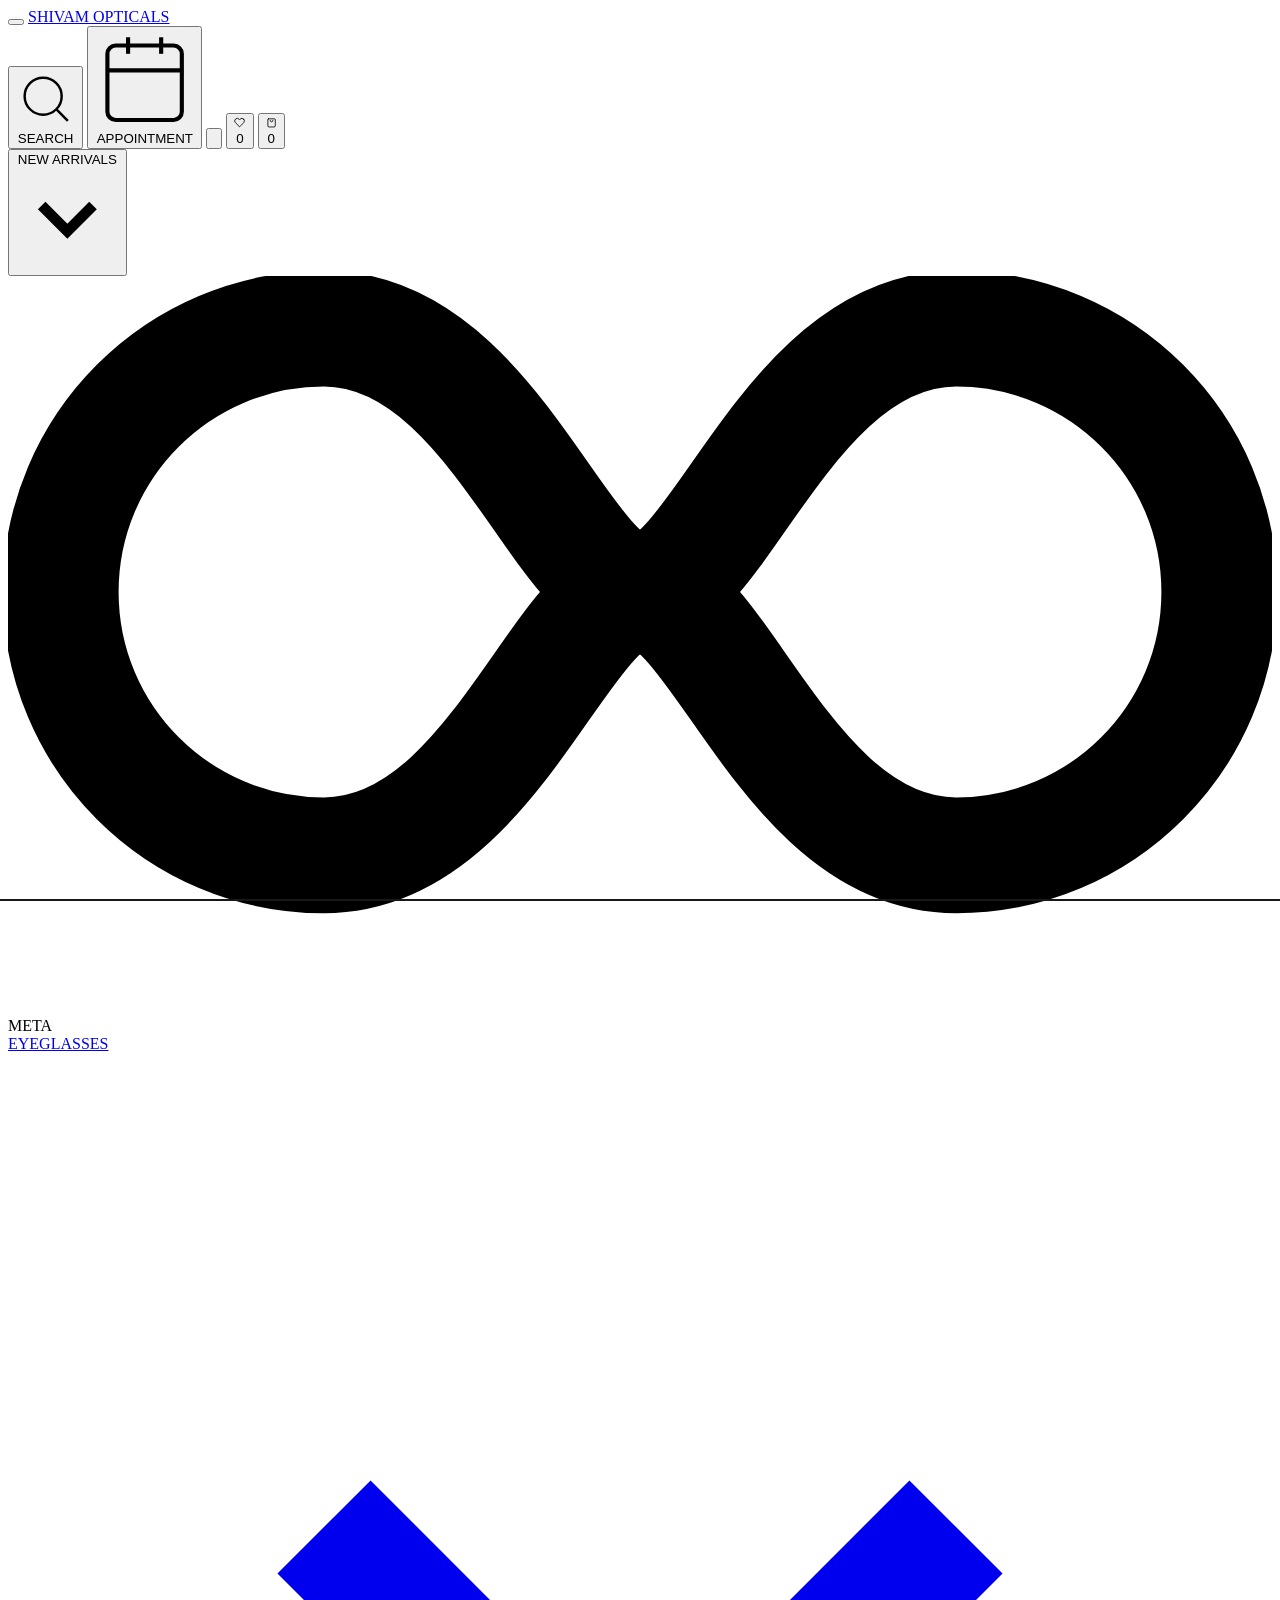
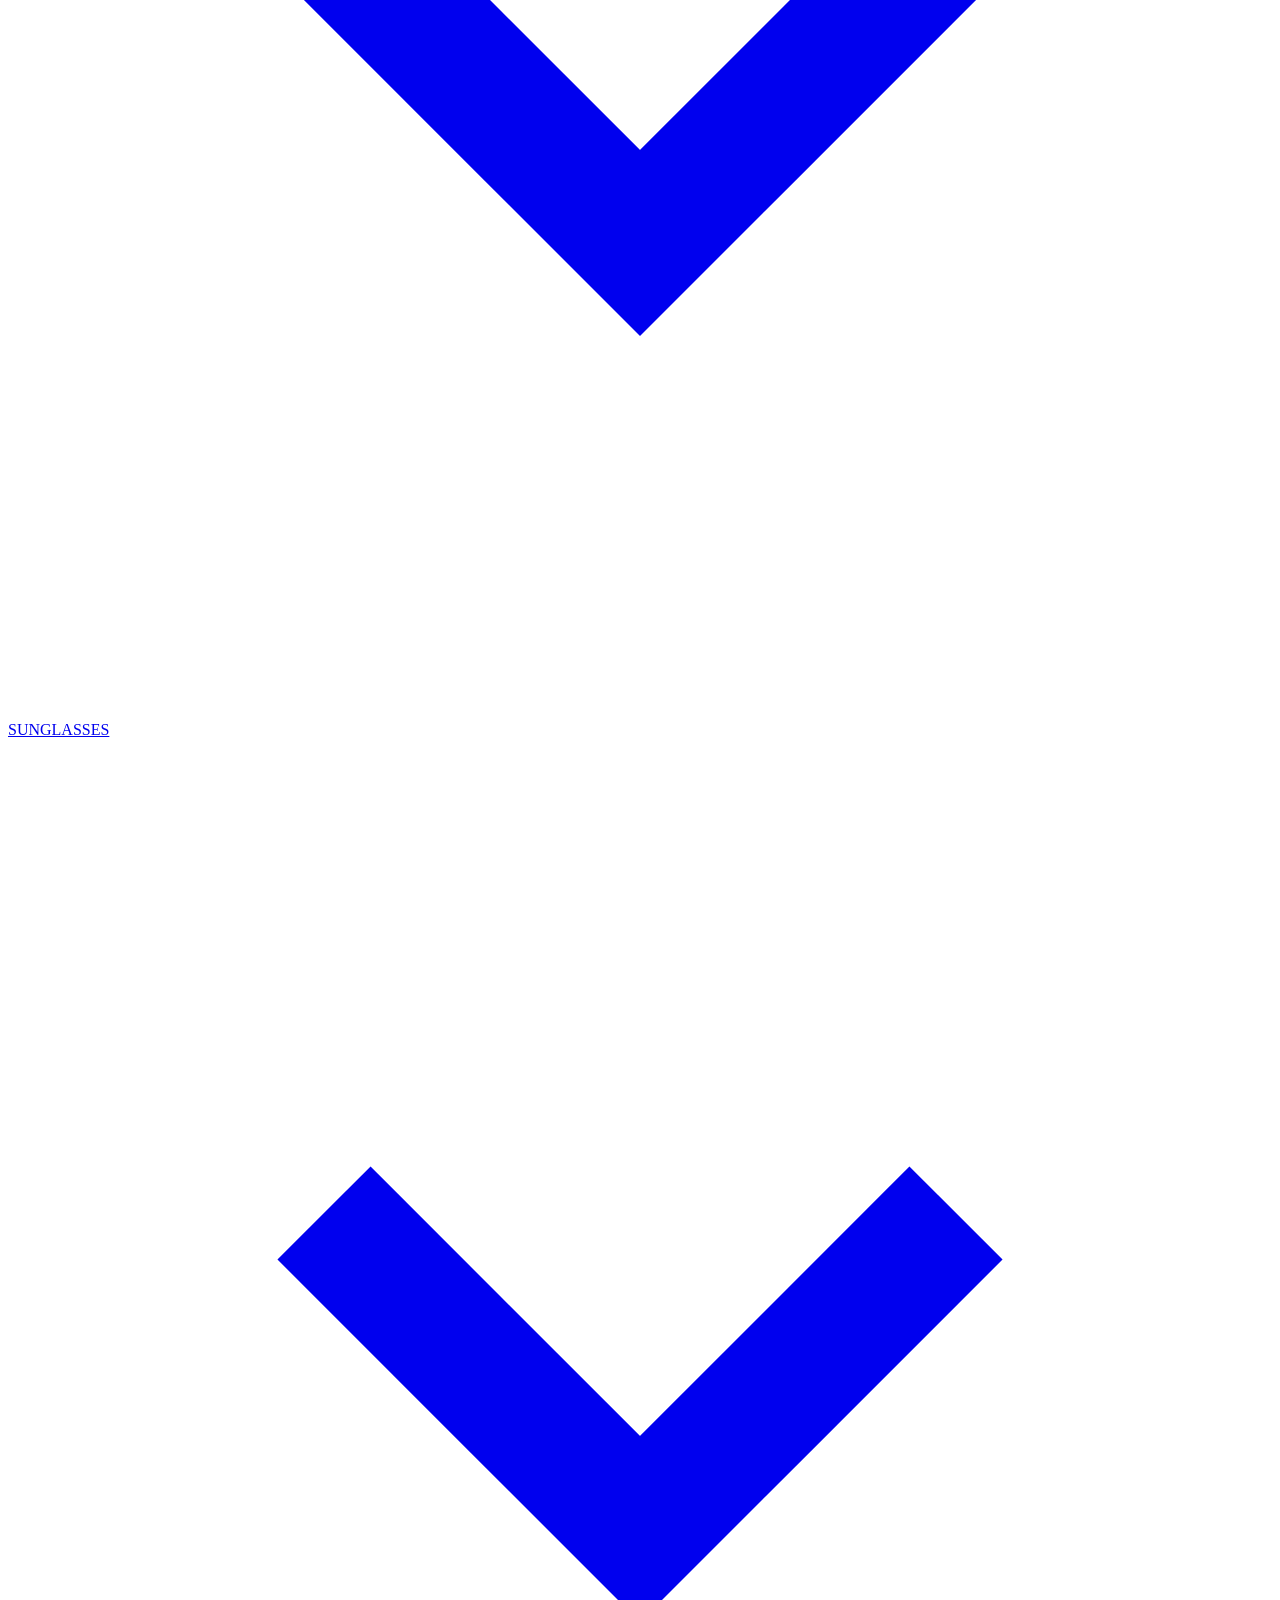
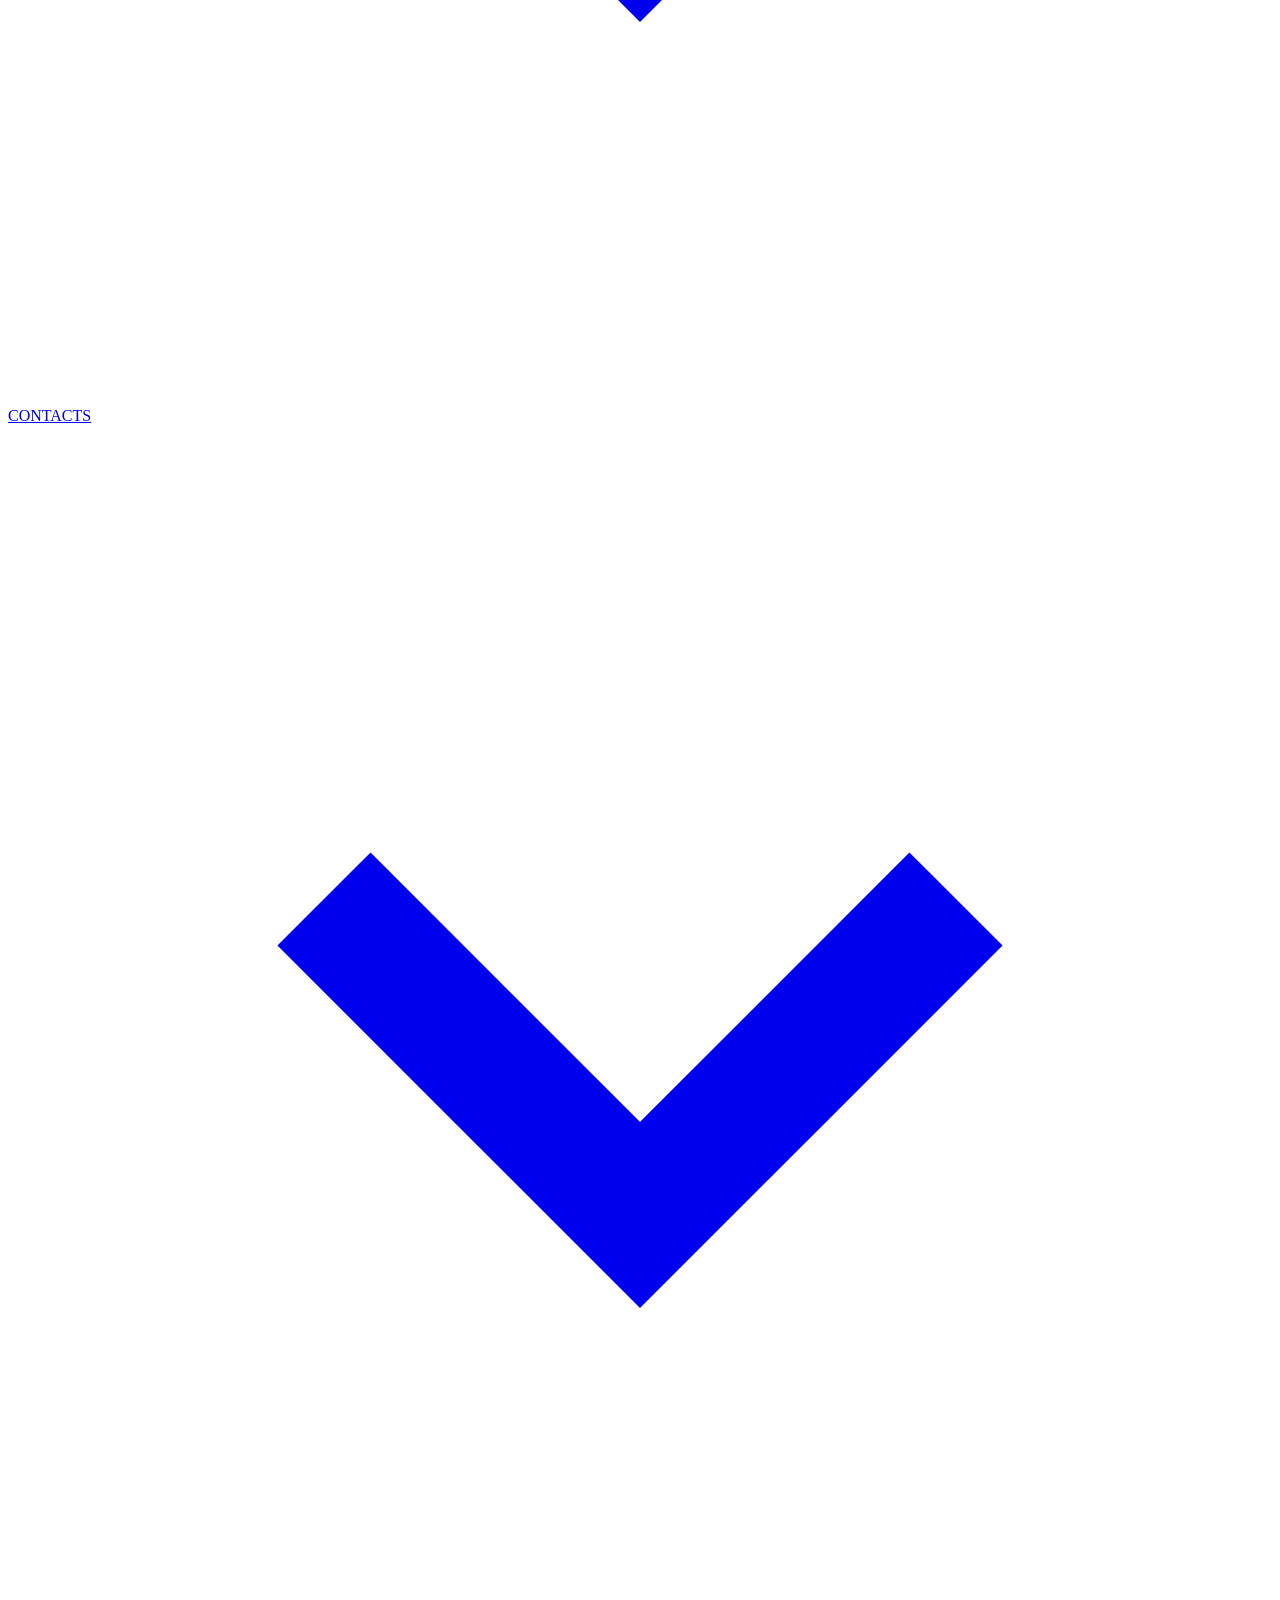
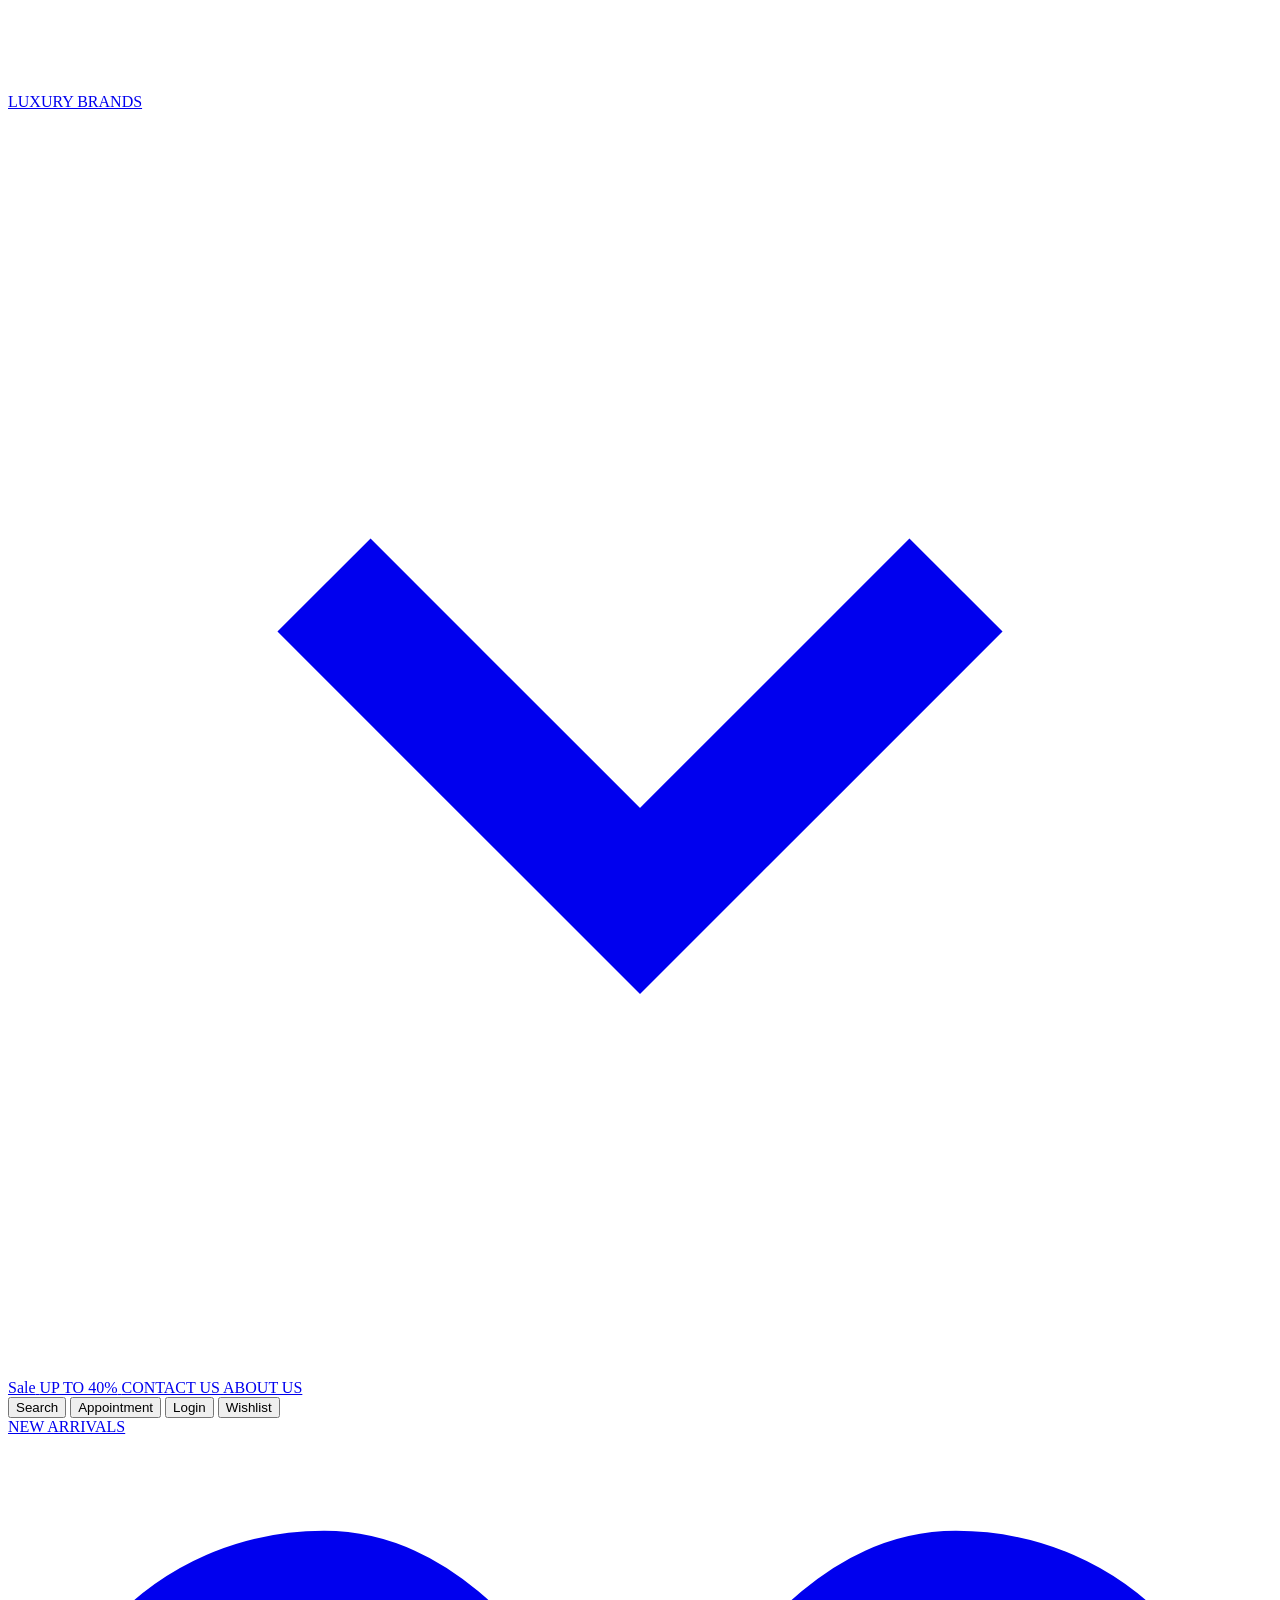
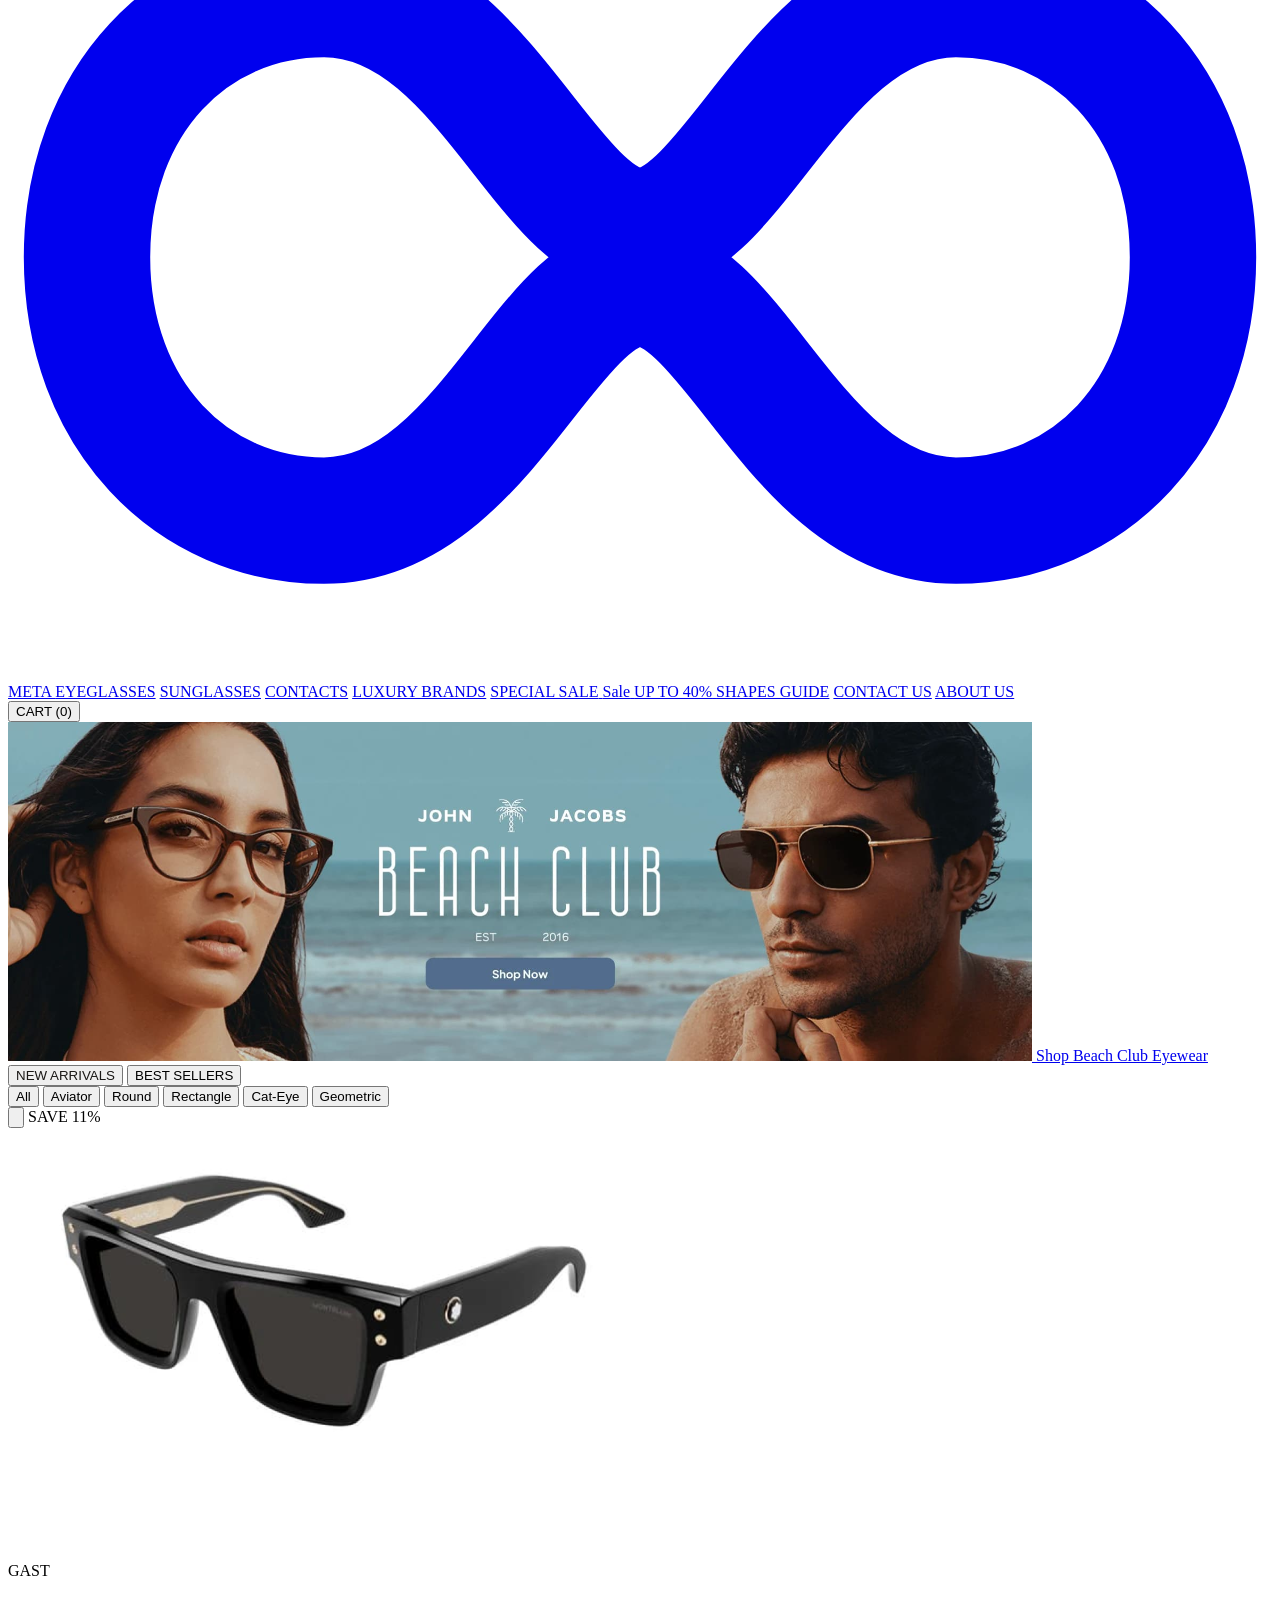
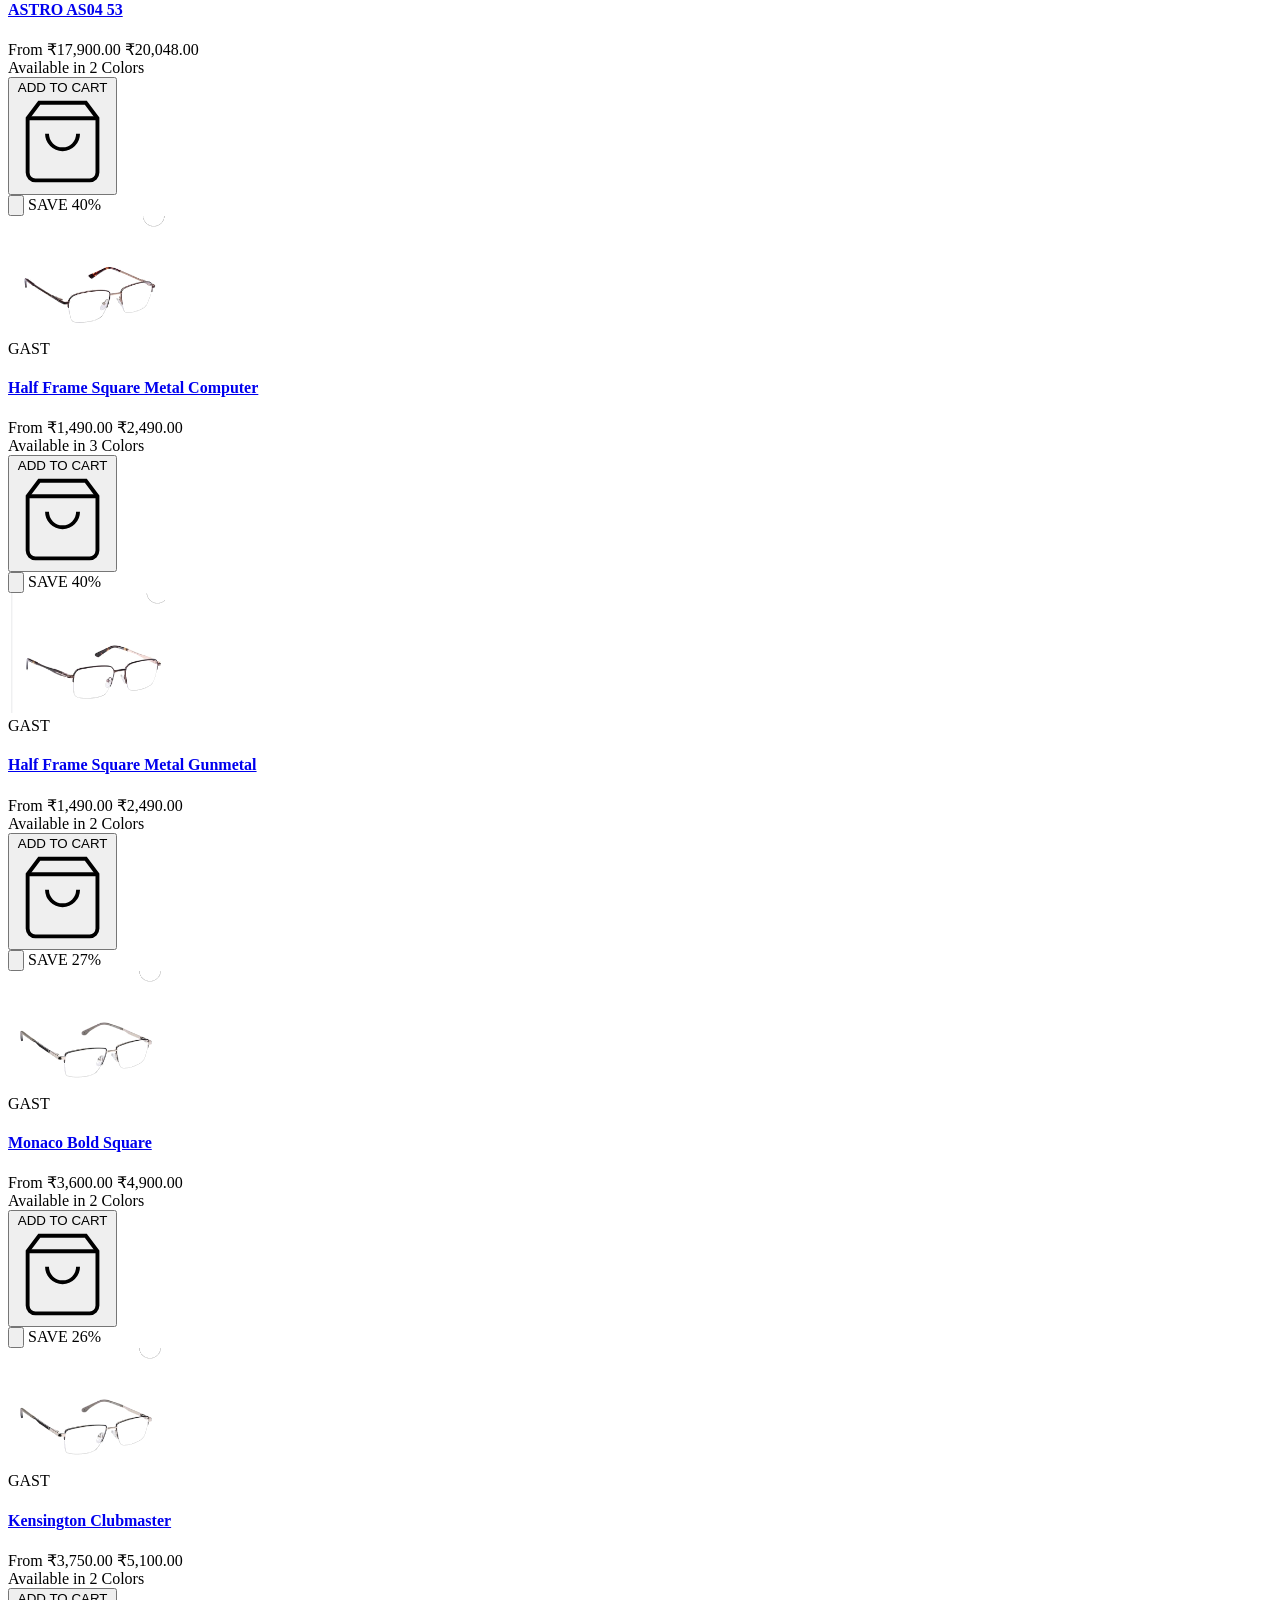
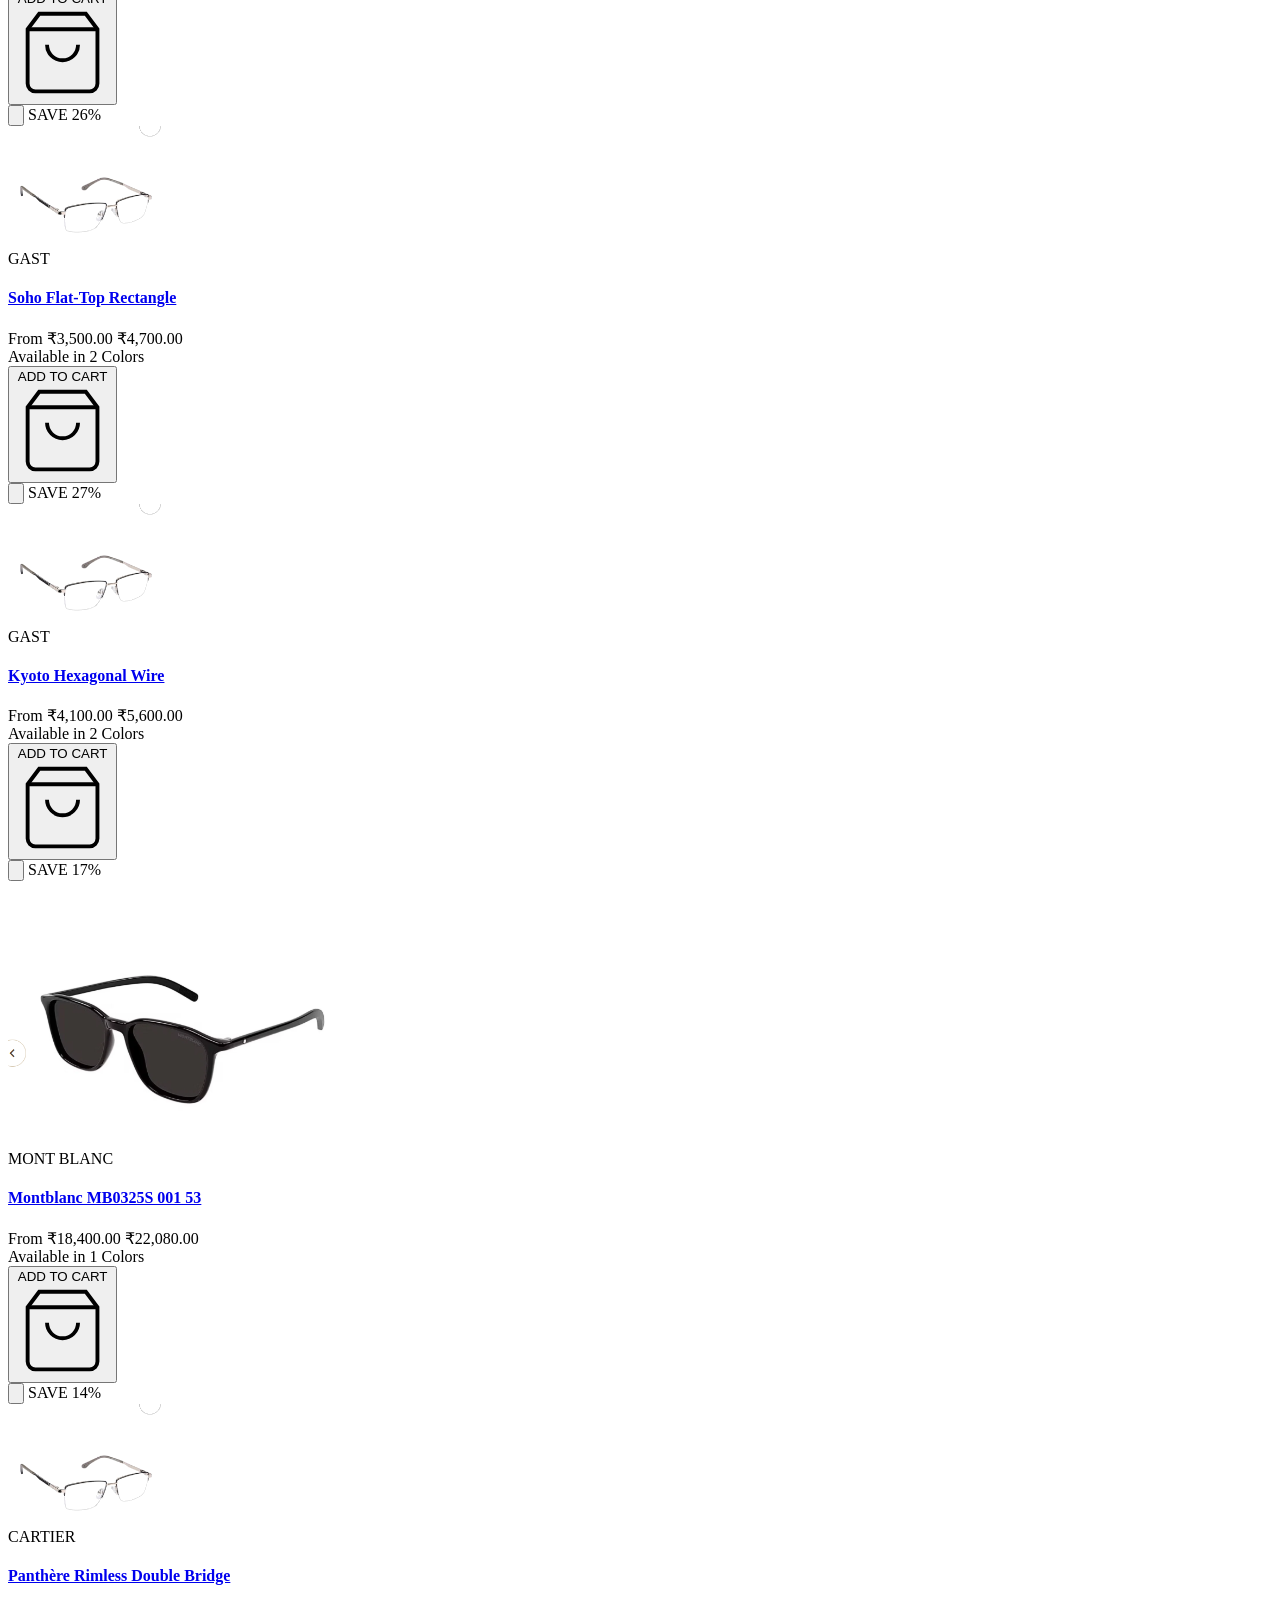
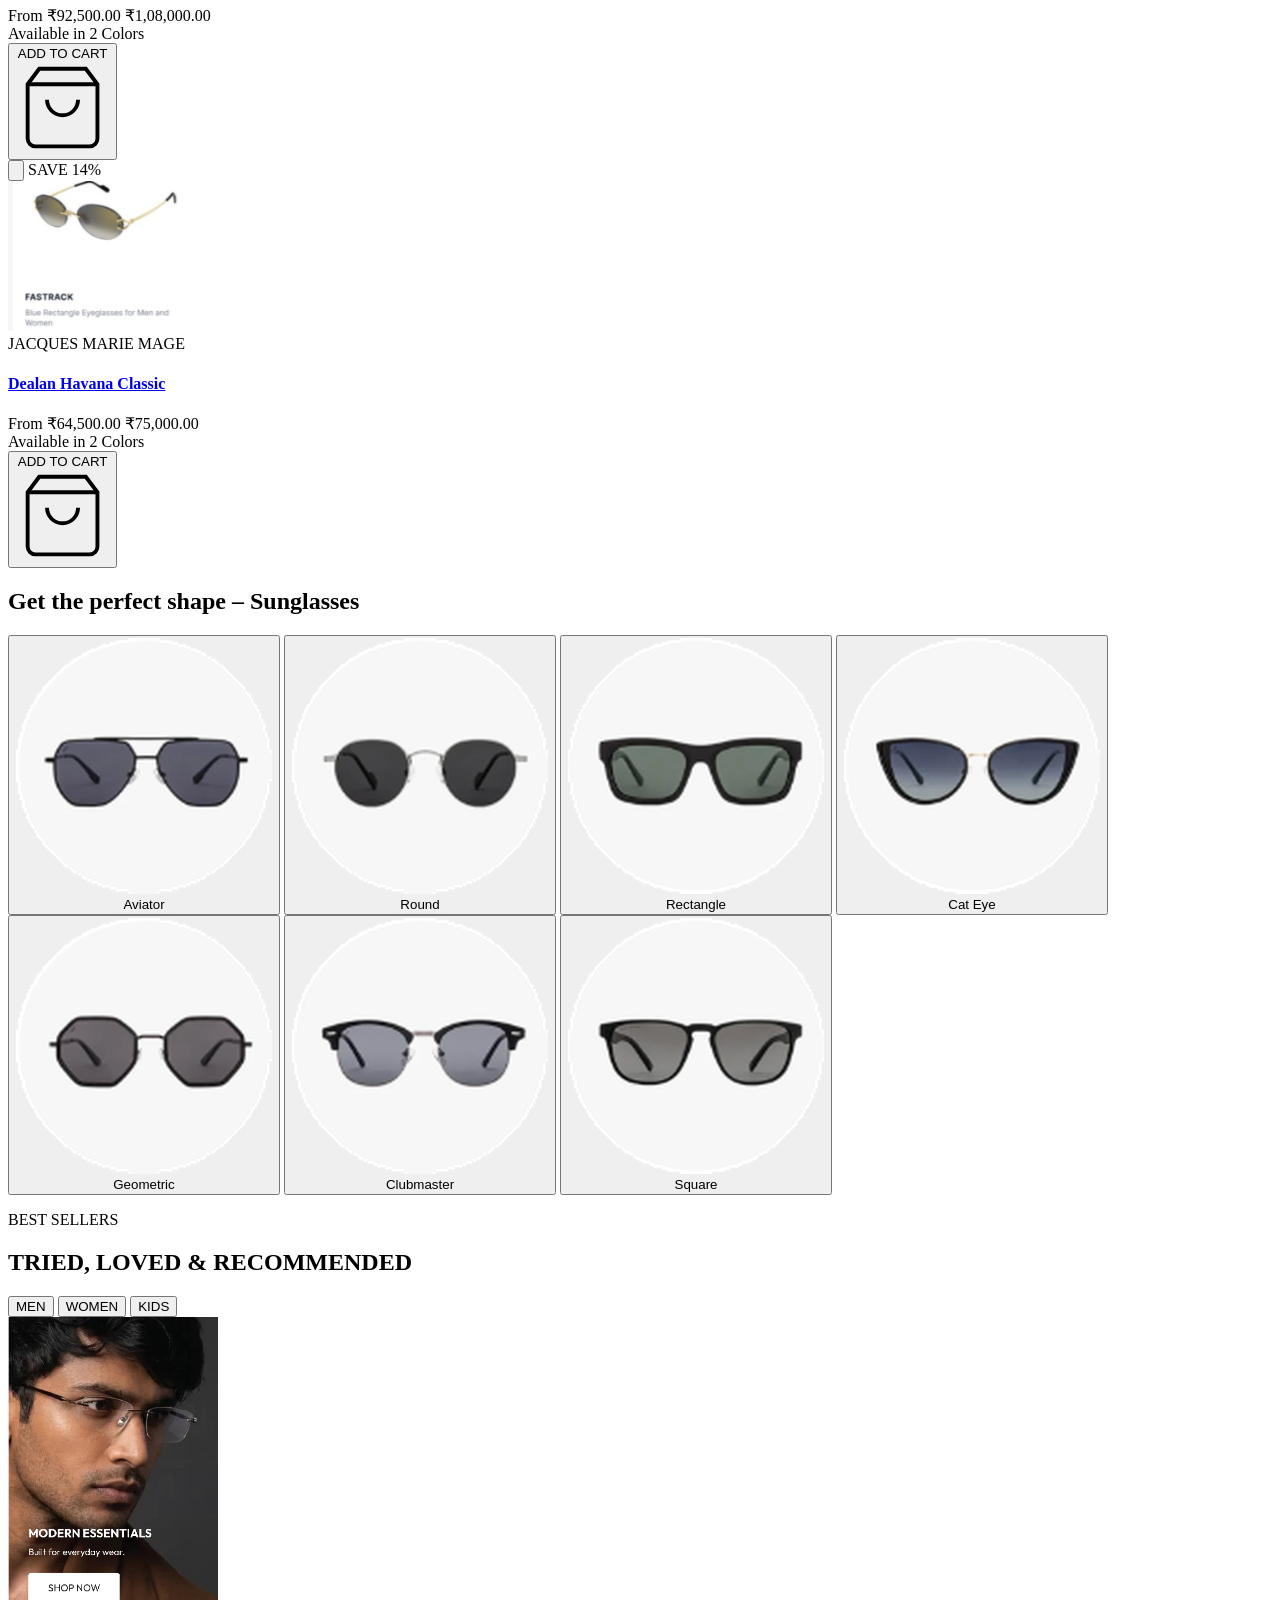
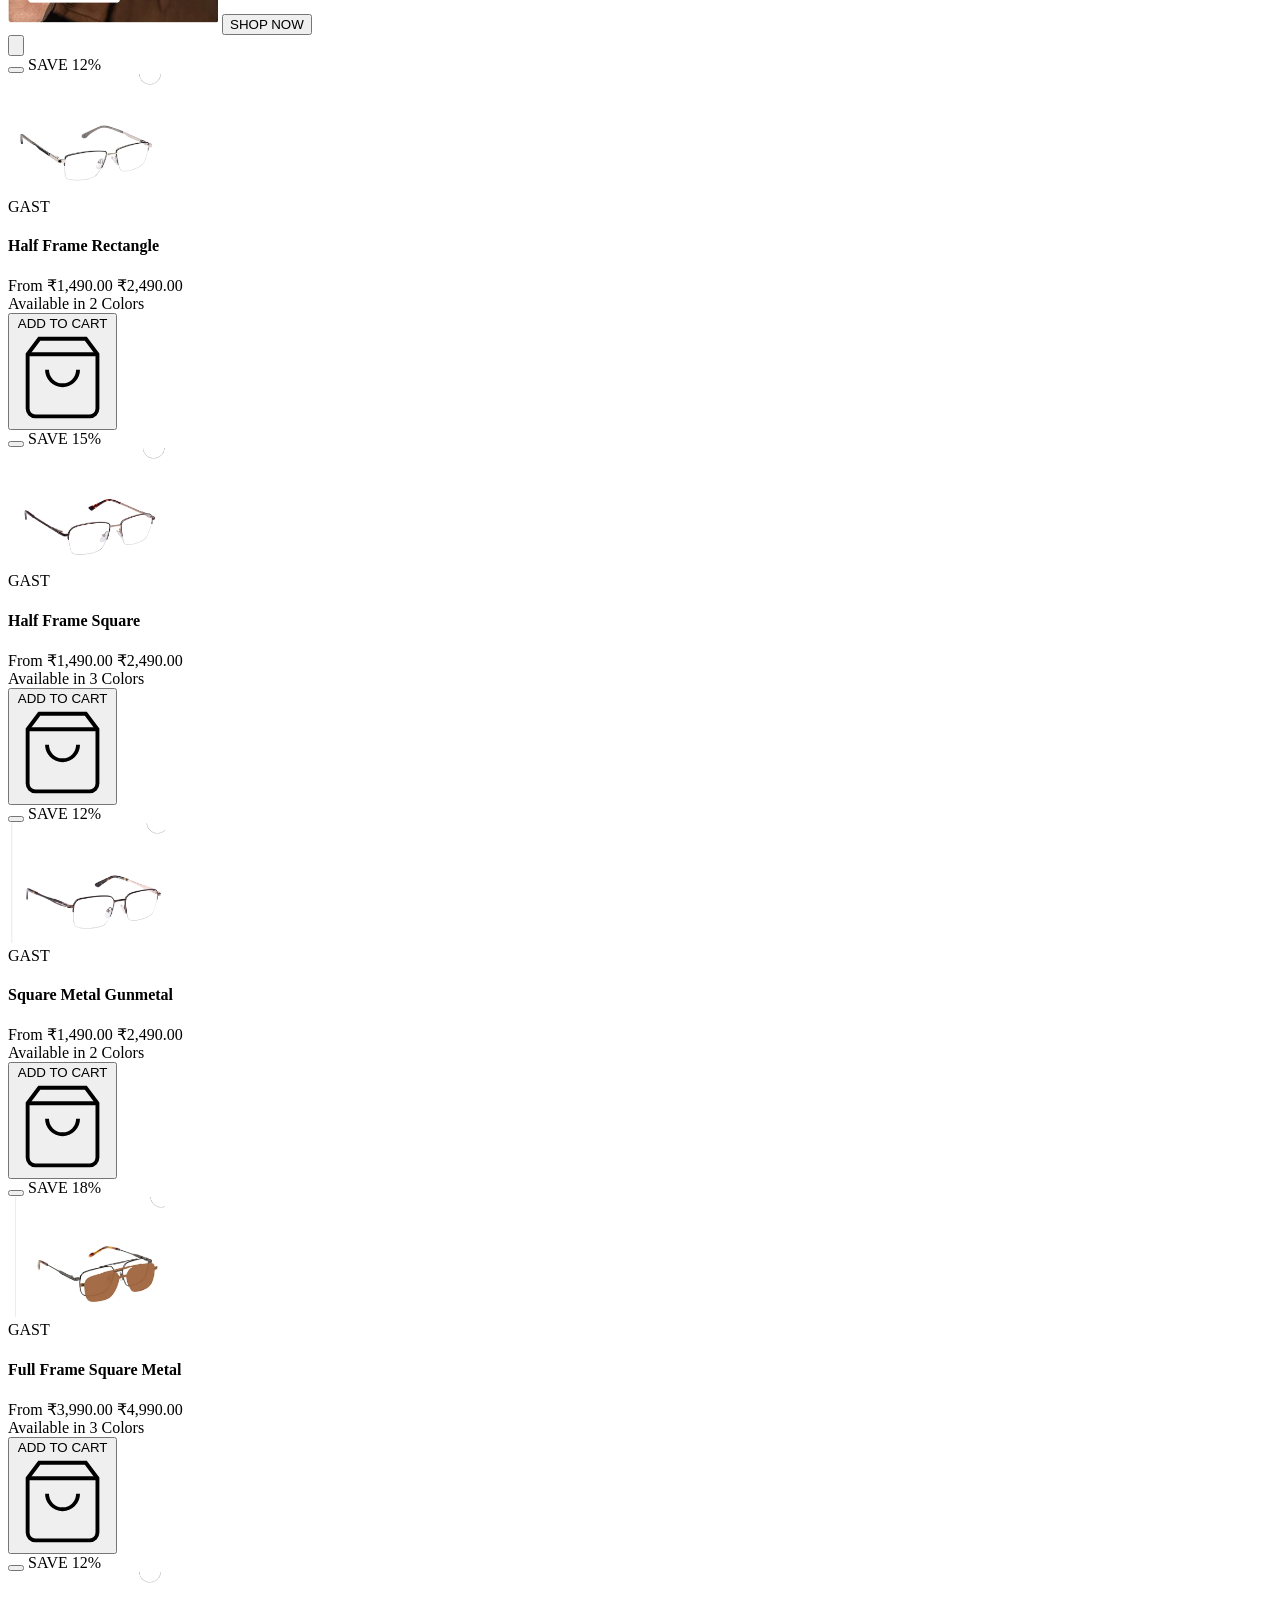
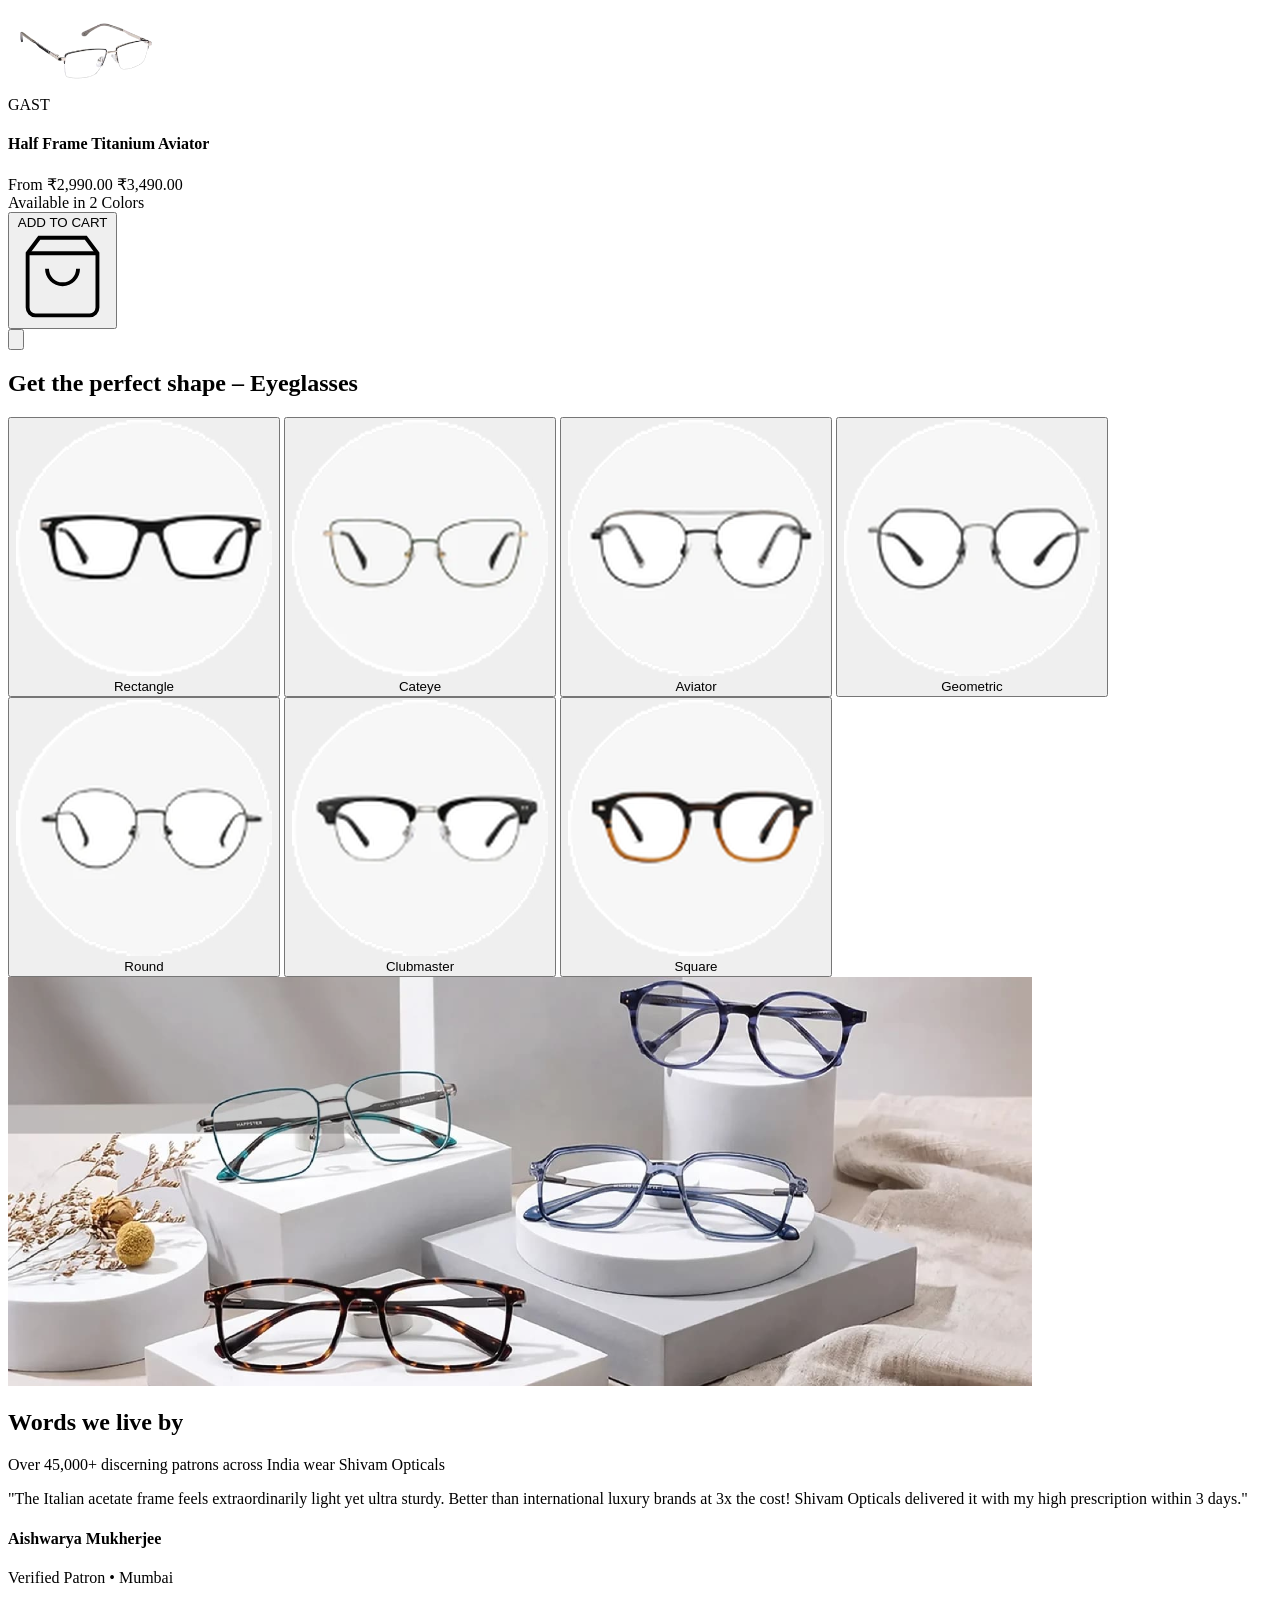
==== commit dd253cba: "Rename brand to Shivam Opticals across all pages, headings, and copy" ====
--- a/index.html
+++ b/index.html
@@ -3,8 +3,8 @@
 <head>
   <meta charset="UTF-8">
   <meta name="viewport" content="width=device-width, initial-scale=1.0">
-  <title>Shivam Optics | Luxury Eyewear & Haute Lunetterie</title>
-  <meta name="description" content="Shivam Optics - Handcrafted Italian Acetate, Titanium Eyeglasses & Polarized Sunglasses. Premium lenses, Free Express Shipping & 14-Day Returns.">
+  <title>Shivam Opticals | Luxury Eyewear & Haute Lunetterie</title>
+  <meta name="description" content="Shivam Opticals - Handcrafted Italian Acetate, Titanium Eyeglasses & Polarized Sunglasses. Premium lenses, Free Express Shipping & 14-Day Returns.">
   
   <!-- Tailwind CSS CDN -->
   <script src="https://cdn.tailwindcss.com"></script>
@@ -62,10 +62,10 @@
           <i data-lucide="menu" class="w-5 h-5"></i>
         </button>
 
-        <!-- Brand Name Centered: SHIVAM OPTICAL -->
+        <!-- Brand Name Centered: SHIVAM OPTICALS -->
         <a href="#" class="inline-block py-0.5 text-center">
           <span class="text-[17px] sm:text-[19px] md:text-[21px] font-serif font-bold tracking-[0.28em] text-[#0A251C] uppercase whitespace-nowrap">
-            SHIVAM OPTICAL
+            SHIVAM OPTICALS
           </span>
         </a>
 
@@ -242,7 +242,7 @@
       <a href="#sunglasses" class="block w-full relative cursor-pointer" title="Shop Beach Club Sunglasses Collection">
         <img 
           src="images/banner.png" 
-          alt="Shivam Optics - Beach Club Eyewear Collection" 
+          alt="Shivam Opticals - Beach Club Eyewear Collection" 
           class="w-full h-auto object-cover object-center block select-none"
           fetchpriority="high"
         >
@@ -736,7 +736,7 @@
         Words we <span class="italic font-normal text-brand-accent">live by</span>
       </h2>
       <p class="text-xs uppercase tracking-widest text-brand-muted mt-2">
-        Over 45,000+ discerning patrons across India wear Shivam Optics
+        Over 45,000+ discerning patrons across India wear Shivam Opticals
       </p>
     </div>
 
@@ -753,7 +753,7 @@
             <i data-lucide="star" class="w-4 h-4 fill-current"></i>
           </div>
           <p class="text-xs sm:text-sm text-brand-charcoal font-light leading-relaxed italic mb-6">
-            "The Italian acetate frame feels extraordinarily light yet ultra sturdy. Better than international luxury brands at 3x the cost! Shivam Optics delivered it with my high prescription within 3 days."
+            "The Italian acetate frame feels extraordinarily light yet ultra sturdy. Better than international luxury brands at 3x the cost! Shivam Opticals delivered it with my high prescription within 3 days."
           </p>
         </div>
         <div class="pt-4 border-t border-brand-border/50 flex items-center justify-between">
@@ -837,7 +837,7 @@
             <span class="accordion-icon text-brand-muted"><i data-lucide="plus" class="w-4 h-4 transition-transform duration-300"></i></span>
           </button>
           <div class="accordion-content hidden px-6 pb-5 text-xs sm:text-sm text-brand-muted leading-relaxed border-t border-brand-border/40 pt-4">
-            <p class="mb-2"><strong>UV400 vs. Polarized:</strong> All Shivam Optics sunglasses offer certified 100% UV400 protection against both UVA and UVB rays. Our polarized editions incorporate an acoustic multi-layer iodine filter to eliminate blinding glare from water, tarmac, and snow without distorting natural colors.</p>
+            <p class="mb-2"><strong>UV400 vs. Polarized:</strong> All Shivam Opticals sunglasses offer certified 100% UV400 protection against both UVA and UVB rays. Our polarized editions incorporate an acoustic multi-layer iodine filter to eliminate blinding glare from water, tarmac, and snow without distorting natural colors.</p>
             <p><strong>Face Shape Fit:</strong> Round faces benefit from angular Geometric and Rectangle frames; square jawlines harmonize with soft Round and Aviator silhouettes.</p>
           </div>
         </div>
@@ -873,7 +873,7 @@
             <span class="accordion-icon text-brand-muted"><i data-lucide="plus" class="w-4 h-4 transition-transform duration-300"></i></span>
           </button>
           <div class="accordion-content hidden px-6 pb-5 text-xs sm:text-sm text-brand-muted leading-relaxed border-t border-brand-border/40 pt-4">
-            <p class="mb-2"><strong>Shield Against Digital Eye Strain:</strong> Shivam Optics Blue-Block lenses filter out 98% of harmful 410-455nm high-energy blue radiation emitted by laptops, tablets, and smartphone displays.</p>
+            <p class="mb-2"><strong>Shield Against Digital Eye Strain:</strong> Shivam Opticals Blue-Block lenses filter out 98% of harmful 410-455nm high-energy blue radiation emitted by laptops, tablets, and smartphone displays.</p>
             <p>Available in both zero-power (plano) and prescription formats, fitted with anti-smudge hydrophobic oleophobic coatings.</p>
           </div>
         </div>
@@ -963,7 +963,7 @@
               VISIT OUR STORE
             </span>
             <h2 class="text-2xl sm:text-3xl md:text-4xl font-serif font-bold text-brand-dark leading-tight">
-              Shivam Optical
+              Shivam Opticals
             </h2>
             
             <div class="space-y-3.5 pt-2 text-sm text-brand-charcoal">
@@ -1075,7 +1075,7 @@
 
         <!-- Col 3: Store Address & Contact -->
         <div class="lg:col-span-4 space-y-3">
-          <h5 class="text-xs font-bold tracking-[0.2em] uppercase text-brand-dark">Shivam Optical</h5>
+          <h5 class="text-xs font-bold tracking-[0.2em] uppercase text-brand-dark">Shivam Opticals</h5>
           <p class="text-xs text-brand-muted leading-relaxed">
             SAMACHAR market, Shop No-1, Kanishka Complex, Mayur Vihar Phase I, extention, Mayur Vihar, Delhi, 110091.<br>
             Computerized eye testing, branded frames, and precision power lenses.
@@ -1114,7 +1114,7 @@
 
       <!-- Bottom Bar -->
       <div class="pt-8 flex flex-col sm:flex-row items-center justify-between text-[11px] text-brand-muted gap-4">
-        <p>© 2026 SHIVAM OPTICAL. ALL RIGHTS RESERVED. MAYUR VIHAR PHASE I, DELHI - 110091.</p>
+        <p>© 2026 SHIVAM OPTICALS. ALL RIGHTS RESERVED. MAYUR VIHAR PHASE I, DELHI - 110091.</p>
         <div class="flex items-center space-x-6">
           <span>SECURE ENCRYPTED CHECKOUT</span>
           <span>•</span>
@@ -1452,7 +1452,7 @@
             </svg>
           </div>
           <span class="text-[10px] font-bold tracking-[0.25em] uppercase text-brand-gold">Haute Lunetterie Club</span>
-          <h3 class="text-xl font-serif font-bold text-[#0A251C] uppercase mt-1">Welcome to Shivam Optical</h3>
+          <h3 class="text-xl font-serif font-bold text-[#0A251C] uppercase mt-1">Welcome to Shivam Opticals</h3>
           <p class="text-xs text-brand-muted mt-1">Sign in to track orders, access saved prescriptions & exclusive drops.</p>
         </div>
 
@@ -1909,7 +1909,7 @@
       </div>
       <h3 class="text-2xl font-serif font-bold text-brand-dark uppercase">Order Confirmed!</h3>
       <p class="text-xs text-brand-muted mt-2 leading-relaxed">
-        Thank you for choosing Shivam Optics. Order ID <strong id="confirmedOrderId" class="text-brand-dark">#SO-98214</strong> has been placed.
+        Thank you for choosing Shivam Opticals. Order ID <strong id="confirmedOrderId" class="text-brand-dark">#SO-98214</strong> has been placed.
       </p>
       <div class="my-6 p-4 bg-brand-sand/30 rounded-lg text-xs text-left space-y-2">
         <p class="text-brand-dark"><strong>Optometrist Coordination:</strong> Our chief optometrist will reach out within 30 minutes via WhatsApp to verify your exact lens parameters.</p>
--- a/styles.css
+++ b/styles.css
@@ -1,4 +1,4 @@
-/* Shivam Optics Luxury Styling */
+/* Shivam Opticals Luxury Styling */
 
 @layer base {
   body {
